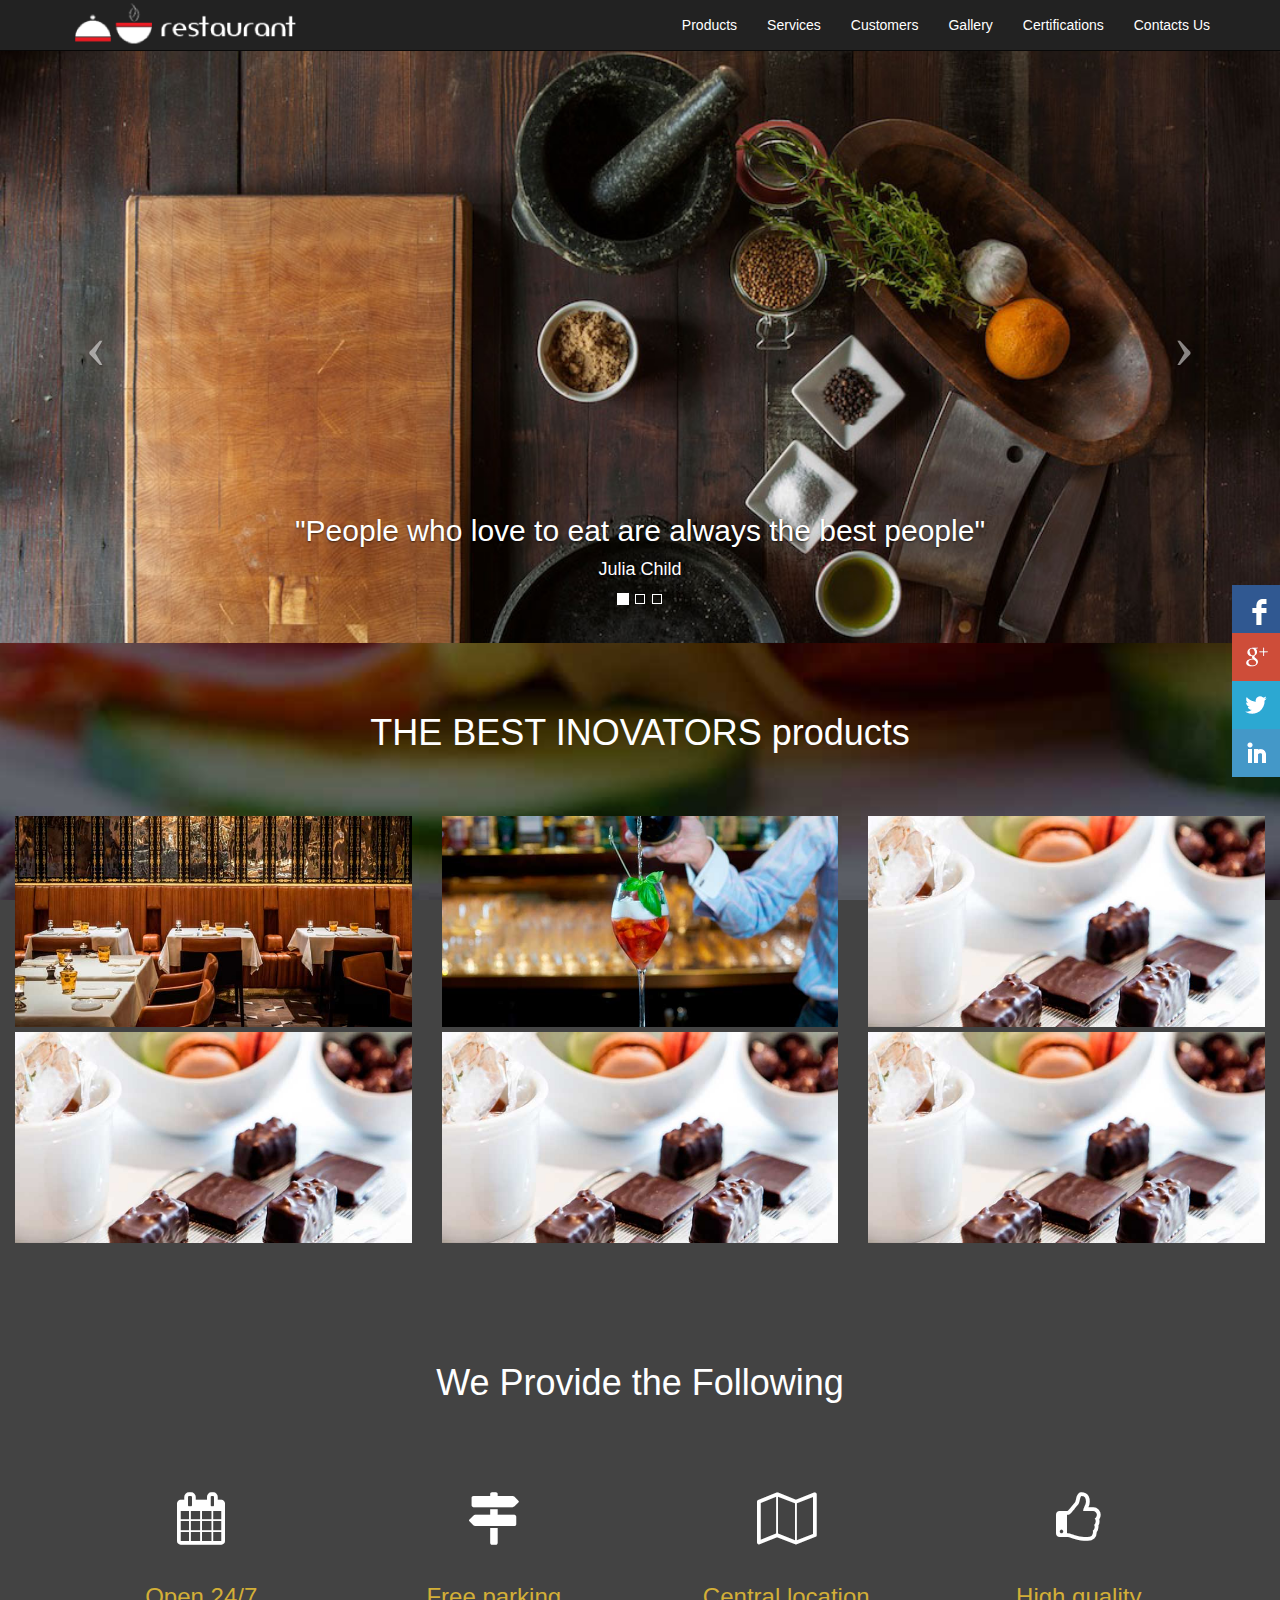
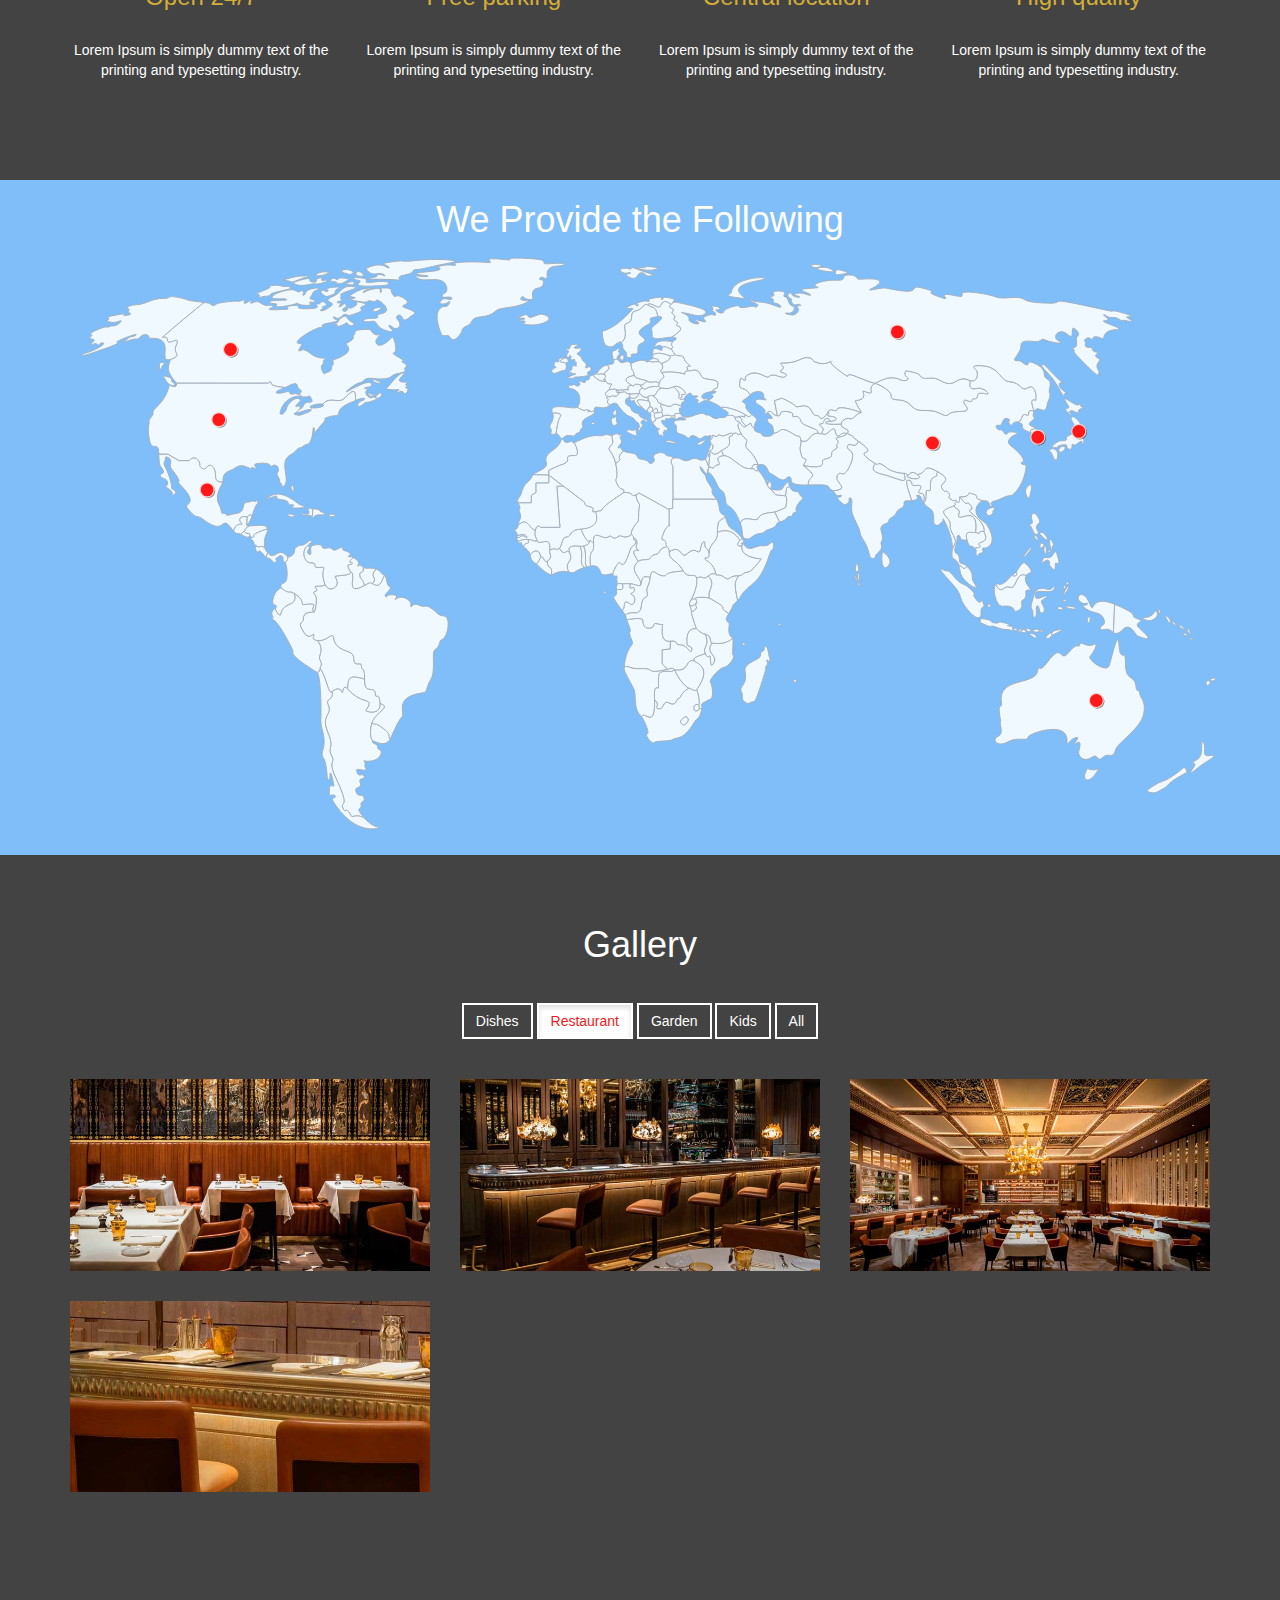
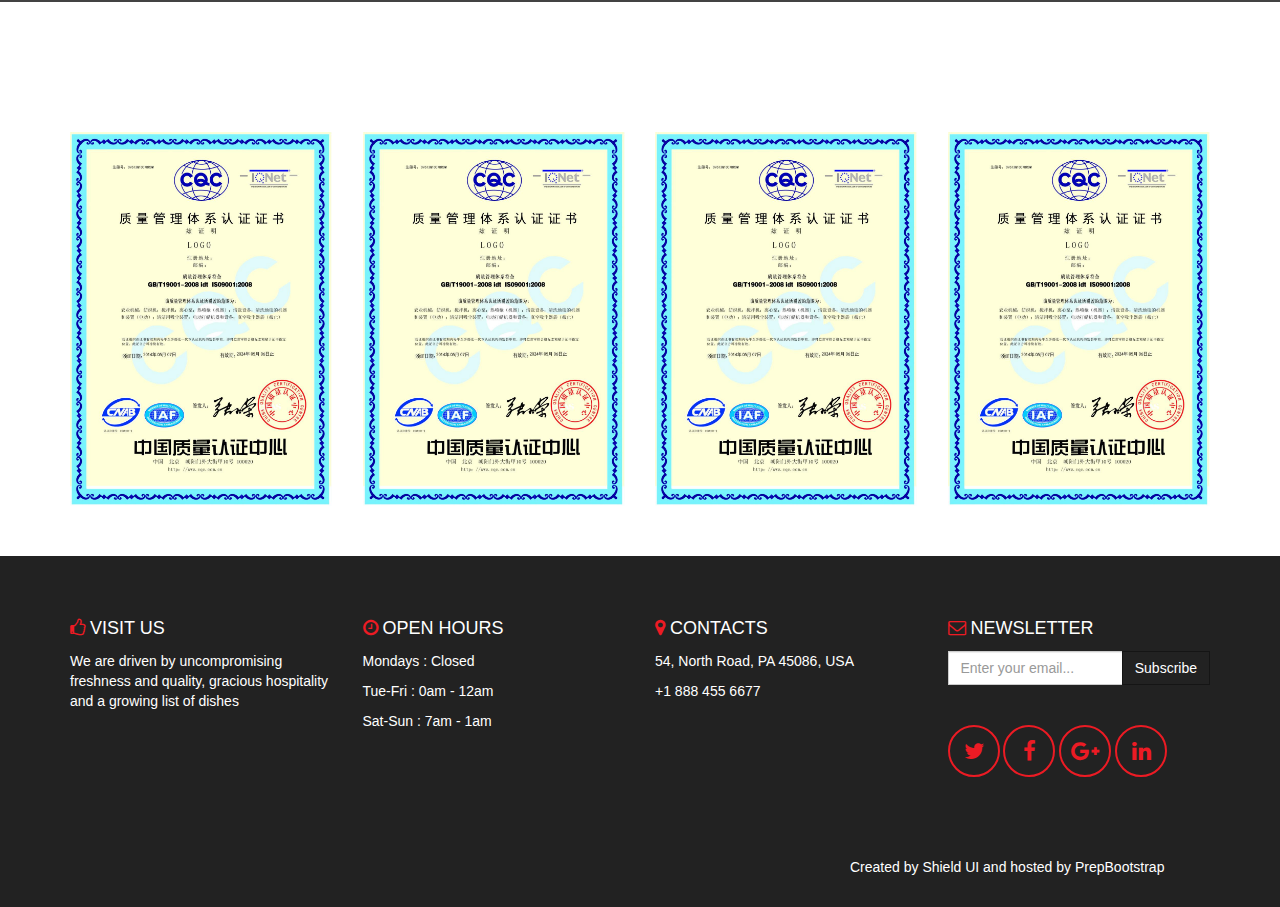
==== src/main/resources/static/index.html @ 64a54071 "add" ====
<!DOCTYPE html>
<html lang="en" xmlns:th="http://www.thymeleaf.org">

<head>
    <meta charset="utf-8">
    <meta http-equiv="X-UA-Compatible" content="IE=edge">
    <meta name="viewport" content="width=device-width, initial-scale=1">

    <title>My Restaurant - Bootstrap Theme</title>

    <!-- CSS includes -->
    <link href="third-lib/bootstrap/css/bootstrap.min.css" rel="stylesheet">
    <link href="third-lib/fonts/font-awesome/css/font-awesome.min.css" rel="stylesheet">
    <link href="css/theme.css" rel="stylesheet">

    <!-- HTML5 shim and Respond.js for IE8 support of HTML5 elements and media queries -->
    <!-- WARNING: Respond.js doesn't work if you view the page via file:// -->
    <!--[if lt IE 9]>
		<script src="https://oss.maxcdn.com/html5shiv/3.7.2/html5shiv.min.js"></script>
		<script src="https://oss.maxcdn.com/respond/1.4.2/respond.min.js"></script>
	<![endif]-->
</head>

<body>

    <!-- Navbar -->
    <nav class="navbar navbar-inverse navbar-fixed-top">
        <div class="container">
            <!-- Brand and toggle get grouped for better mobile display -->
            <div class="navbar-header">
                <button type="button" class="navbar-toggle collapsed" data-toggle="collapse" data-target="#bs-example-navbar-collapse-1" aria-expanded="false">
                    <span class="sr-only">Toggle navigation</span>
                    <span class="icon-bar"></span>
                    <span class="icon-bar"></span>
                    <span class="icon-bar"></span>
                </button>
                <a href="#" title="My Restaurant Bootstrap Theme">
                    <img class="img-responsive" src="images/logo.png" alt="My Restaurant Bootstrap Theme" />
                </a>
            </div>
            <!-- Collect the nav links, forms, and other content for toggling -->
            <div class="collapse navbar-collapse" id="bs-example-navbar-collapse-1">
                <ul class="nav navbar-nav navbar-right">
                    <li>
                        <a href="#products" class="smooth-scroll">Products</a>
                    </li>
                    <li>
                        <a href="#services" class="smooth-scroll">Services</a>
                    </li>
                    <li>
                        <a href="#customers" class="smooth-scroll">Customers</a>
                    </li>
                    <li>
                        <a href="#gallery" class="smooth-scroll">Gallery</a>
                    </li>
                    <li>
                        <a href="#certifications" class="smooth-scroll">Certifications</a>
                    </li>
                    <li>
                        <a href="#subfooter" class="smooth-scroll">Contacts Us</a>
                    </li>
                </ul>
            </div>
            <!-- /.navbar-collapse -->
        </div>
        <!-- /.container-fluid -->
    </nav>

    <!-- Carousel -->
    <div id="theme-carousel" class="carousel slide" data-ride="carousel">
        <!-- Indicators -->
        <ol class="carousel-indicators">
            <li data-target="#theme-carousel" data-slide-to="0" class="active"></li>
            <li data-target="#theme-carousel" data-slide-to="1"></li>
            <li data-target="#theme-carousel" data-slide-to="2"></li>
        </ol>
        <!-- Wrapper for slides -->
        <div class="carousel-inner" role="listbox">
            <div class="item active">
                <img src="images/carousel1.jpg" alt="carousel1" style="width:100%" />
                <div class="carousel-caption">
                    <h2>"People who love to eat are always the best people"</h2>
                    <p>Julia Child</p>
                </div>
            </div>
            <div class="item">
                <img src="images/carousel2.jpg" alt="carousel2" style="width:100%" />
                <div class="carousel-caption">
                    <h2>What does it come from?</h2>
                    <p>Contrary to popular belief, Lorem Ipsum is not simply random text.</p>
                </div>
            </div>
            <div class="item">
                <img src="images/carousel3.jpg" alt="carousel3" style="width:100%">
                <div class="carousel-caption">
                    <h2>Why do we use it?</h2>
                    <p>It is a long established fact that a reader will be distracted by the readable content of a page when looking at its layout.</p>
                </div>
            </div>
        </div>
        <!-- Controls -->
        <a class="left carousel-control" href="#theme-carousel" role="button" data-slide="prev">
            <div class="carousel-control-arrow">&#8249;</div>
        </a>
        <a class="right carousel-control" href="#theme-carousel" role="button" data-slide="next">
            <div class="carousel-control-arrow">&#8250;</div>
        </a>
    </div>

    <!-- products -->
    <div class="container-products">
        <div class="container-fluid">
            <div class="page-header" id="products">
                <h1 class="text-center">THE BEST INOVATORS products</h1>
                <br />
            </div>
            <div class="row">
                <div class="col-md-4 col-sm-6 col-xs-12">
                    <div class="hovereffect">
                        <img class="img-responsive" src="images/gallery/gallery1.jpg" />
                        <div class="overlay">
                            <h2>Mike Miller</h2>
                            <a class="info" href="#StrongCode">Strong Code</a>
                        </div>
                    </div>
                </div>
                <div class="col-md-4 col-sm-6 col-xs-12">
                    <div class="hovereffect">
                        <img class="img-responsive" src="images/gallery/gallery8.jpg" />
                        <div class="overlay">
                            <h2>Angelina Smithson</h2>
                            <a class="info" href="#ArtDirector">Art Director</a>
                        </div>
                    </div>
                </div>
                <div class="col-md-4 col-sm-6 col-xs-12">
                    <div class="hovereffect">
                        <img class="img-responsive" src="images/gallery/gallery12.jpg">
                        <div class="overlay">
                            <h2>Dave Johnson</h2>
                            <a class="info" href="#StartupCEO">Startup CEO</a>
                        </div>
                    </div>
                </div>
                <div class="col-md-4 col-sm-6 col-xs-12">
                    <div class="hovereffect">
                        <img class="img-responsive" src="images/gallery/gallery12.jpg">
                        <div class="overlay">
                            <h2>Dave Johnson</h2>
                            <a class="info" href="#StartupCEO">Startup CEO</a>
                        </div>
                    </div>
                </div>
                <div class="col-md-4 col-sm-6 col-xs-12">
                    <div class="hovereffect">
                        <img class="img-responsive" src="images/gallery/gallery12.jpg">
                        <div class="overlay">
                            <h2>Dave Johnson</h2>
                            <a class="info" href="#StartupCEO">Startup CEO</a>
                        </div>
                    </div>
                </div>
                <div class="col-md-4 col-sm-6 col-xs-12">
                    <div class="hovereffect">
                        <img class="img-responsive" src="images/gallery/gallery12.jpg">
                        <div class="overlay">
                            <h2>Dave Johnson</h2>
                            <a class="info" href="#StartupCEO">Startup CEO</a>
                        </div>
                    </div>
                </div>
            </div>
        </div>
    </div>
    <!-- products -->

    <!-- services  -->
    <div class="container-services">
        <div class="container">
            <div class="page-header" id="services">
                <h1 class="text-center text-default">We Provide the Following</h1>
            </div>
            <div class="clearfix hidden-xs" style="width:100%; height:50px;"></div>
            <div class="row">
                <div class="col-md-3 text-center">
                    <span class="fa fa-calendar svcicon"></span>
                    <br />
                    <br />
                    <h3 class="text-warning">Open 24/7</h3>
                    <br />
                    <p>Lorem Ipsum is simply dummy text of the printing and typesetting industry.
                    </p>
                </div>
                <div class="col-md-3 text-center">
                    <span class="fa fa-map-signs svcicon"></span>
                    <br />
                    <br />
                    <h3 class="text-warning">Free parking</h3>
                    <br />
                    <p>Lorem Ipsum is simply dummy text of the printing and typesetting industry.
                    </p>
                </div>
                <div class="col-md-3 text-center">
                    <span class="fa fa-map-o svcicon"></span>
                    <br />
                    <br />
                    <h3 class="text-warning">Central location</h3>
                    <br />
                    <p>Lorem Ipsum is simply dummy text of the printing and typesetting industry.
                    </p>
                </div>
                <div class="col-md-3 text-center">
                    <span class="fa fa-thumbs-o-up svcicon"></span>
                    <br />
                    <br />
                    <h3 class="text-warning">High quality</h3>
                    <br />
                    <p>Lorem Ipsum is simply dummy text of the printing and typesetting industry.
                    </p>
                </div>
            </div>
        </div>
    </div>
    <!-- services -->
    <!-- customers -->
    <div class="container-customers">
        <div class="container">
            <div class="" id="customers">
                <h1 class="text-center">We Provide the Following</h1>
            </div>
            <div class="row">
                <svg version="1.1" viewBox="0 0 1000 500" xml:space="preserve">
                    <g id="countries">
                        <path id="map_1" vector-effect="non-scaling-stroke" fill="#EBECED" d="M666.931,154.749c-1.485-6.81-7.11,5.604-11.036,2.338c-0.738-0.615-3.502,0.704-3.502-0.765c-9.55,0.765-6.366,9.55-14.962,6.578c0.637,7.11-2.53,3.268,0.85,13.689c1.272,3.926,6.261-1.274,1.272,7.641c4.67,1.061,17.87,2.784,16.447-2.547c-1.272-4.775,8.384-1.91,7.853-7.004c-0.53-5.094,6.686-3.608,4.352-7.429c-0.901-1.474,3.582-2.334-0.425-5.837c-1.439-1.258,7.209-1.551,9.339-4.455C670.664,154.044,669.044,164.439,666.931,154.749z"
                        />
                        <path id="map_2" vector-effect="non-scaling-stroke" fill="#EBECED" d="M513.914,143.8c-1.804,0.425-1.804-3.714-1.38-4.244c-0.425-0.694-1.839-1.495-1.839-1.83c-1.264-0.024-1.778,0.857-1.875,2.253c1.805,2.548-1.556,2.653,2.122,8.065C512.534,143.481,512.534,148.895,513.914,143.8z"
                        />
                        <path id="map_3" vector-effect="non-scaling-stroke" fill="#EBECED" d="M443.985,175.67c-12.31-0.282,0.414,4.386-11.532,7.924c-2.667,0.79-10.453,4.669-10.453,4.669v4.103l12.282,9.335l18.47,14.045c0,0-0.903,2.785,3.964,3.645c7.216,1.273-0.958,5.673,5.661,4.244c12.45-2.688-6.306,2.971,24.083-16.412c-0.96-6.226-2.011,0.778-5.972-7.217c-3.071-6.196,2.119-1.882-1.274-17.686c-2.46-11.46-8.771-10.753-3.752-15.563c3.308-3.172-0.634-5.801,1.206-8.7c-3.537,1.556-2.617-1.698-8.913,0.565c-2.715,0.976-6.085-3.113-24.054,6.154C445.4,167.464,448.953,175.784,443.985,175.67z"
                        />
                        <path id="map_4" vector-effect="non-scaling-stroke" fill="#EBECED" d="M457,137.859c0.547-0.719-0.663-1.803-1.391-0.719C454.813,138.328,456.453,138.578,457,137.859z"
                        />
                        <path id="map_5" vector-effect="non-scaling-stroke" fill="#EBECED" d="M499.907,357.833c14.644-0.849,2.754,5.41,23.765,0.53L519,353.8v-12.097l6.9-0.637c-0.306-2.232,0.134-4.637,0.161-6.685c-9.231,0.954-6.815-10.294-6.923-12.733c-0.105-2.441,2.481-0.638-3.885-2.124c-6.367-1.485-0.829,3.078-6.984,3.609c-6.155,0.53-5.508-4.883-5.826-6.969c-0.318-2.087-10.5-1.097-13.825,0c7.463,17.421-1.341,3.679,4.884,18.747c1.291,3.126-5.659,4.386-7.044,22.214C489.825,353.8,489.943,358.41,499.907,357.833z"
                        />
                        <path id="map_6" vector-effect="non-scaling-stroke" fill="#EBECED" d="M270.808,404.454c3.221-9.997,17.544-13.299,6.932-16.979c0.708,11.035-12.476,6.737-12.025,6.084c8.481-12.321-2.971-3.679-15.563-18.535c-3.85-4.541-4.104,3.254-4.669,3.112c-0.567-0.142-1.751-6.619-8.772-0.564c1.839,7.64-6.01,5.34-3.254,11.035c4.244,8.772-6.65,8.488-0.605,22.778c6.667,15.761-0.526,13.3,3.435,20.657c3.962,7.358-3.828,3.183,3.82,19.384c13.159,27.872,3.113,18.817,5.943,25.608c2.215,5.318,2.971-1.414,5.8,4.528c2.83,5.942,2.828-0.568,12.168,3.536c-8.773-10.612-1.345-5.519-2.406-10.471c-0.845-3.941,3.537-2.617,2.547-6.508s-5.659,0.211-7.004-5.519c-1.182-5.038,5.942-1.345,3.607-7.64c-1.671-4.511,4.599-1.769,3.396-5.234c-1.203-3.467-5.306,2.546-6.366-5.094c-0.361-2.592,11.036,3.041,7.356-2.688c-1.326-2.065,1.557-1.91-1.273-5.376c3.036,0.809,11.793,0.807,14.433-4.952c2.334-5.094-2.972-3.963-2.405-6.508c0.688-3.104-6.438-3.468-4.245-5.377C268.823,416.79,269.617,408.146,270.808,404.454z"
                        />
                        <path id="map_7" vector-effect="non-scaling-stroke" fill="#EBECED" d="M584.586,142.393c-1.45,0.688-2.229,0.135-3.82,0.559c2.227,5.896,4.454,2.972,4.349,4.563c2.442,2.123,2.931,5.205,5.839,2.984C582.322,142.951,590.953,146.983,584.586,142.393z"
                        />
                        <path id="map_8" vector-effect="non-scaling-stroke" fill="#EBECED" d="M923.904,372.9c-0.708-9.762-9.056-3.961-8.915-19.101c0.143-15.139-4.668,0.708-5.659-16.979c-0.787-14.07-7.032,15.351-8.347,18.535c-2.689,6.509-19.243-5.659-16.187-8.206c1.356-1.132,8.688-12.45,2.604-9.763c-6.084,2.688-10.753-3.962-11.602,0c-0.85,3.961-0.989-3.679-9.238,6.508c-8.247,10.188-5.099-9.903-18.211,8.207c-9.183,12.684-6.614-1.239-8.488,7.923c-2.547,12.45-35.148,4.692-30.844,27.448c0.99,5.235-4.245-3.112-0.707,15.139c-1.84,2.265,3.536,10.471-2.405,13.158c-5.943,2.688-0.426,9.621,8.348,4.67c8.771-4.953,16.837,0.282,17.543-4.244c0.481-3.08,35.23-14.998,33.108,4.385c-0.438,3.999,2.842-1.613,5.235-2.829c8.63-4.387,0.424,4.244,0.565,5.093c0.143,0.85,8.206-8.063,4.386,5.235c-1.416,4.93,4.669,10.045,10.754,5.66c6.083-4.388,4.385,4.952,9.621,0c5.233-4.953,8.347,2.688,11.318-7.216c1.569-5.231,21.081-17.545,23.628-29.571c2.547-12.025-3.112-13.864-3.254-17.968C927.017,374.881,924.346,379.01,923.904,372.9z M882.447,443.078c-6.79,10.753,1.699,15.422,9.764,0C887.824,445.059,884.712,444.351,882.447,443.078z"
                        />
                        <path id="map_9" vector-effect="non-scaling-stroke" fill="#EBECED" d="M501.781,117.731c-0.622-0.499-1.7-2.142-0.919-2.264c-8.702-2.688-3.467,2.264-8.277,0.07c-6.366,1.557-0.495,4.528-2.972,3.834c-1.614-0.454-8.064,0.977-9.794-0.014c1.556,1.142,2.497,2.015,2.933,2.547c7.993-1.769,2.759,1.203,8.772,1.132c2.406-0.028,7.216,0.111,7.923-0.793C500.154,121.339,498.739,119.782,501.781,117.731z"
                        />
                        <path id="map_10" vector-effect="non-scaling-stroke" fill="#EBECED" d="M595.516,140.492c-2.441,2.954-2.326,2.173-6.473-0.35c2.334,4.937-1.168,0.686-4.457,2.25c6.367,4.591-2.264,0.559,6.367,8.105c6.685-5.105,1.804-0.579,6.685,1.826C598.136,143.311,603.475,147.09,595.516,140.492z"
                        />
                        <path id="map_11" vector-effect="non-scaling-stroke" fill="#EBECED" d="M203.625,201.875c-0.625-1.938-1.438,0.125-2.063,1.375C205.063,210.625,204.25,203.813,203.625,201.875z"
                        />
                        <path id="map_12" vector-effect="non-scaling-stroke" fill="#EBECED" d="M608.708,198c0.75-0.042,1.083-1.625,0-1.917S607.871,198.047,608.708,198z"
                        />
                        <path id="map_13" vector-effect="non-scaling-stroke" fill="#EBECED" d="M739.938,207.894c-5.943,0.425,6.154-7.853-3.715-6.579c-6.869,0.886-0.787-4.55-7.64-4.55c-2.66,0,1.909,11.872,3.68,17.531c9.408-1.556,2.263-4.71,4.739-4.669c4.173,0.07,2.688,2.476,5.518,6.65C743.194,212.39,743.561,207.634,739.938,207.894z"
                        />
                        <path id="map_14" vector-effect="non-scaling-stroke" fill="#EBECED" d="M538.214,106.235c0.742,0.743-1.592-3.024,3.243-3.024c-0.911-0.706-1.87-3.578-0.59-3.66c5.827-0.372-1.646-1.062-3.078-6.632c-1.152-4.485-5.253-1.221-7.868-3.768c-2.035,2.335-2.318-0.283-4.087,1.557c-1.079,1.123,2.405,2.688-7.569,6.297c3.819,7.286-3.184,3.89,0.31,7.852C525.834,103.211,537.471,105.492,538.214,106.235z"
                        />
                        <path id="map_15" vector-effect="non-scaling-stroke" fill="#EBECED" d="M470.513,112.072c-1.28-0.581-1.526-1.001-1.364-1.423c0.332-0.859,2.364-1.723,0.798-3.953c-4.262-2.317-4.209,0.547-7.145-1.133c-0.67,0.887-2.28,1.116-3.112,1.273C461.506,109.736,467.4,113.416,470.513,112.072z"
                        />
                        <path id="map_16" vector-effect="non-scaling-stroke" fill="#EBECED" d="M164.055,227.954l-0.212,7.104c0-0.742,2.335-0.742,4.563-7.746C165.541,224.129,165.913,228.235,164.055,227.954z"
                        />
                        <path id="map_17" vector-effect="non-scaling-stroke" fill="#EBECED" d="M460.255,250.374c-2.971-0.849-1.698-3.254-3.679-1.697c0.858,2.288-2.269,3.678-4.832,4.296c3.488,8.509,0.075,14.929,2.71,17.634c0.425-0.141,2.485-0.171,3.255-0.354C456.293,251.931,461.182,262.554,460.255,250.374z"
                        />
                        <path id="map_18" vector-effect="non-scaling-stroke" fill="#EBECED" d="M728.371,193.355c0,2.334,15.317,4.189,8.913-1.379C732.403,187.731,729.22,192.083,728.371,193.355z"
                        />
                        <path id="map_19" vector-effect="non-scaling-stroke" fill="#EBECED" d="M226.663,350.972c2.689,4.528-1.218,5.085,0.142,7.075c5.802,8.489,6.723,22.269,9.904,19.525c7.021-6.055,8.205,0.423,8.772,0.564c0.565,0.142,0.819-7.653,4.669-3.112c0.707-9.196,0.282-12.31,14.432-8.206c0.443-11.213-2.83-7.074-2.688-11.461c0.142-4.386-6.508,2.264-6.508-6.365c0-8.632-15.14-3.821-17.403-17.97c-0.806-5.032-5.518,3.679-13.583,2.829C231.05,342.907,223.976,346.444,226.663,350.972z"
                        />
                        <path id="map_20" vector-effect="non-scaling-stroke" fill="#EBECED" d="M507.441,129.086c-17.297-4.104-6.792,3.784-4.458,6.756c0.625,0.642,1.911,1.38,3.078,2.016c0.292-1.731,0.946-2.319,1.928-3.739C508.832,132.898,509.238,131.374,507.441,129.086z"
                        />
                        <path id="map_21" vector-effect="non-scaling-stroke" fill="#EBECED" d="M529.725,358.894c-4.563,2.76-6.048,0.153-10.08,1.35c-4.033,1.197-3.927,0.772-3.82,14.037c-3.396-0.638-3.707,0.429-3.396,10.294c5.199,3.925,0,6.366,2.334,7.321c6.293,2.574,4.279-7.832,9.869-4.775c6.79,3.714,6.048-3.502,8.17-3.502c2.123,0,1.91-5.624,9.232-9.02C539.796,374.046,532.802,367.171,529.725,358.894z"
                        />
                        <path id="map_22" vector-effect="non-scaling-stroke" fill="#EBECED" d="M330.938,312.628c-3.643,0.426-9.621-9.496-14.927-8.164c-3.514,0.883-7.322-3.402-10.116-0.892c-0.952,0.856-2.299,3.008-1.697-0.989c0.408-2.719-7.181-8.366-12.451-4.528c-3.993,2.908,4.58-3.413-3.679-3.395c-6.898,0.015-3.572,3.907-5.8,0.989c-1.308-1.711,7.709-6.721,3.111-8.347c-2.069-0.733-1.751-8.568-3.819-9.479c-3.82,9.337-4.81,10.046-10.187,7.357c-2.061-1.029-1.456-1.604-6.791,1.416c-18.252,10.328-5.519-10.47-12.168-11.744c2.332,3.781-14.078,3.099-13.158,4.387c6.366,8.913-5.276,14.488-8.348,6.649c-3.396,3.112-11.319-0.708-7.641,3.74c2.654,3.21-5.235,0.646-0.824,5.598c2.049,2.299-0.029,13.158-0.734,14.007s-10.185-1.273-9.478,6.792c0.282,3.22-6.226,0.707,0.569,11.035c4.638,7.055,8.356,0,8.421,1.698c0.065,1.698-2.458,4.5,3.178,5.093c8.065,0.85,12.777-7.861,13.583-2.829c2.264,14.148,17.403,9.338,17.403,17.97c0,8.629,6.649,1.979,6.508,6.365c-0.142,4.387,3.132,0.248,2.688,11.461c-0.566,14.29,8.78,4.705,9.196,12.593c0.283,5.376,3.273-2.667,3.961,8.064c10.612,3.68-3.711,6.981-6.932,16.979c4.103,2.405,1.862-1.171,8.348,3.536c10.328,7.499,4.242,8.063,7.355,10.045c1.017-1.881,7.027-16.228,9.479-18.252c4.457-3.679-7.711-17.969,18.818-21.364c3.461-0.443,3.183-6.649,6.225-11.036c4.823-6.955,0.283-23.84,3.962-26.033c4.526-2.698,3.093-7.62,5.094-8.064C335.907,331.993,339.568,311.619,330.938,312.628z"
                        />
                        <path id="map_23" vector-effect="non-scaling-stroke" fill="#EBECED" d="M821.523,275.142c-1.238,1.71-3.246,2.229-3.757,2.84C819.688,279.5,823.359,279.033,821.523,275.142z"
                        />
                        <path id="map_24" vector-effect="non-scaling-stroke" fill="#EBECED" d="M535.35,133.189c-12.311-4.457-3.078,3.82-17.191-1.567c-2.228,3.158,2.829,4.22,0,6.872c1.062,0.637,1.415,2.111,0.866,3.921c6.35-3.443,7.941,2.128,10.647-2.011c0.105-1.379,3.13-0.053,4.563-0.955C532.166,131.491,535.88,137.645,535.35,133.189z"
                        />
                        <path id="map_25" vector-effect="non-scaling-stroke" fill="#EBECED" d="M449.503,238.631c-9.253,0-9.329,6.801-11.512,6.523c-5.116-0.651-4.364,8.056-7.023,9.749c5.518,8.913,6.084-1.557,9.196,4.669c-0.566-4.104-3.395-7.429,8.771-6.226c1.74,0.172,1.569-0.073,2.809-0.373c2.563-0.618,5.69-2.008,4.832-4.296C454.596,250.232,450.775,241.319,449.503,238.631z"
                        />
                        <path id="map_26" vector-effect="non-scaling-stroke" fill="#EBECED" d="M542.317,303.148c0.565,1.98,1.697,4.812,1.697,6.509c7.924-4.775,2.278-4.775,3.855-7.428C546.066,301.593,546.314,306.085,542.317,303.148z"
                        />
                        <path id="map_27" vector-effect="non-scaling-stroke" fill="#EBECED" d="M791.934,249.809c6.791-2.017,2.041-7.747,2.229-9.338c-8.648-0.371-0.796,4.138-7.357,0.564c-0.253,2.184-11.036-4.385-7.073,7.924c3.323,7.853,1.909,1.415,6.083,5.943C797.569,253.755,784.756,251.938,791.934,249.809z"
                        />
                        <path id="map_28" vector-effect="non-scaling-stroke" fill="#EBECED" d="M491.807,285.321c3.396,0.142,8.851,2.967,9.056,0.707c0.565-6.226-11.461-12.167-2.123-19.949c-10.648-14.043,3.82-7.356-0.53-9.903s3.184-6.943-3.855-10.471c0.707,5.094,2.688,0.991,1.741,4.953c-0.434,1.816-3.305,1.813-4.713,6.083c-8.914,27.023-5.659-3.254-14.855,20.091c2.423,3.749,3.184,0.991,3.75,1.981c0.565,0.99-0.532,0.441,0.212,6.225c1.839,0.001,2.688,0.283,4.669,0.283C487.138,285.321,488.411,285.18,491.807,285.321z"
                        />
                        <path id="map_29" vector-effect="non-scaling-stroke" fill="#EBECED" d="M184.641,113.841c0.047,0.784,1.297,2.847,12.109,3.659c2.15-0.796,10-6.083,10.417-1.333c0.292,3.325,5.969,3.071,1.75,6.917c0.417,0.333,1.166,1.356,1.104,1.866c7.268,2.341,6.901-1.756,8.313,0.718c4.542,7.958-3.271,1.521-5.667,6.667c-1.337,2.872-3.386,4.54-3.25,3.333c-0.625,0.5-2.969,2.803-3.833,3.75c5.092-0.584,10.099-3.732,12.955-2.945c0.085-0.222,1.18-1.167,1.045-1.638c-6.206-0.787,6-4.167,9.167-3c6.375-7.575,13.813,0.495,19.188-5.521c11.139-12.466,8.318,0.609,9.003,2.242c1.557-0.989,7.781-2.405,7.781-1.414c0,0.99-1.919,1.455-2.97,1.98c-5.802,2.9-2.633,7.398,2.236,1.981c1.336-1.486,1.901,0,7.808-2.264c5.907-2.265,1.168-0.743,3.255-2.222c0.955-0.678,0.495,1.019,2.83-0.892c2.334-1.911,1.492-5.022-1.274-2.83c-3.198,2.537-1.414,2.688-2.688,3.417c-1.055,0.604,0.354-1.754-3.304-0.021c-1.924,0.911-7.449-3.962-3.63-6.934c1.611-1.253-0.494-0.141-2.264-1.132c-1.855-1.04,7.068-0.195,5.802-3.678c-1.981-5.447-21.506,7.356-21.789,6.79c-0.283-0.564,8.824-7.528,11.319-7.781c4.881-0.495,2.621-4.716,11.318-3.819c18.534,1.909,13.937-2.706,20.799-3.961c11.602-2.124,5.081-3.661,6.933-5.095c4.386-3.396-4.551-5.067-2.405-5.234c5.446-0.425-10.894-6.933-7.074-7.641c3.82-0.708,0.037-14.828-1.697-13.017c-11.178,11.672-14.716,4.952-13.441,2.122c1.272-2.829,4.894-4.705,1.697-4.386c-4.952,0.494-6.155-4.569-6.933-4.598c-17.191-0.638-11.465,3.409-13.441,4.456c-3.467,1.839,3.679,2.405-7.074,7.499c-1.259,0.597,10.824,6.861-10.753,14.007c-1.255,0.416,1.202,3.536-1.273,5.094c-0.813,0.512,1.345,4.386-3.82,5.518c-3.115,0.684-1.839,2.688-3.536,0.425c-1.698-2.264-2.547-5.376-0.566-7.217c1.981-1.839-1.486-1.698,2.547-5.093c0.612-0.516-6.226,0.637-11.036-2.83c-1.171-0.843-6.933-5.376-8.631-4.526c-1.698,0.849-4.364,1.752-2.971-0.425s2.983-4.896,1.414-4.812c-11.53,0.637,12.133-13.846,16.554-13.724c5.094,0.142-3.01-2.047,6.367-3.679c16.271-2.83,3.75-2.688,4.952-5.234c0.632-1.337,2.734,3.423,6.933-0.566c4.245-4.032,4.246-0.068,7.358-0.989c15.775-4.671,7.216-5.095,9.195-6.792c1.981-1.697,7.782-2.405,0.566-4.104s-3.154,1.005-4.244,1.839c-7.57,5.801-6.084,1.133-7.216,2.405c-1.132,1.274,0.85,1.062-1.84,2.831c-2.688,1.768-4.173-1.77-1.132-2.689c3.042-0.92,0.277-4.43-0.849-3.254c-3.184,3.324-4.572,2.693-3.537,1.274c3.041-4.175-1.839-1.027-1.98-2.565s5.941-0.761,3.112-3.095c-1.319-1.088,1.132-2.122,0.142-2.83c-0.99-0.707,0-1.273,1.98-2.264c1.981-0.99,12.633-4.251,11.178-4.669c-12.593-3.608-12.054,4.223-19.242,7.358c-13.301,5.799,3.768,4.656-2.688,8.771c-1.359,0.867-6.154,4.599-8.348,3.82c-2.193-0.779,3.608-1.91,1.415-2.972c-2.194-1.062,6.014-0.424,2.264-3.679s-3.105,0.785-5.801,0.849c-5.943,0.141,4.806,3.277-6.1,3.962c-19.155,1.202-5.502-3.184-15.123-2.547c-9.621,0.636-3.483,3.021-5.094,3.113c-26.176,1.484-11.885-0.707-12.593-2.688c-0.707-1.982-5.659,1.343-10.752-2.688c-3.586-2.839-6.862,0.778-8.349,0.141c-1.485-0.636,2.124-1.696,0.566-2.263c-1.557-0.566-6.594,5.228-6.084,0.849c0.156-1.345,0.708-1.839-2.829-0.565c-3.538,1.272,0.608-0.355-9.621,0.707c-18.575,1.927-9.339,4.244-14.715,3.113c-2.72-0.572,0.409-1.561-7.074-2.405c-3.436,2.547-31.398,25.703-35.91,29.994c0,0,4.312-1.136,4.358,1.415c0.142,7.64,11.972-5.088,7.641,5.234c-3.487,8.31,6.346,7.643-4.951,12.168c-0.676,4.501-5.66,8.63,5.375,20.232l78.525,0.009C182.52,113.85,184.48,111.157,184.641,113.841z M218.81,39.702c1.329-1.025,0.85-4.032,3.927-4.988c3.077-0.954,4.741-3.253-3.714-1.484c-5.837,1.22-4.669,5.518-6.686,5.411c-2.016-0.106,1.587-1.594-0.53-3.395s-1.592,2.334-5.942-0.426c-4.351-2.758-18.836,2.123-20.162,4.988c-1.565,3.382,9.728,1.021,12.31,2.44c2.122,1.167-14.699,0.112-14.432,2.122c0.384,2.88,7.641-0.054,5.625,2.999c-2.098,3.173,15.635-0.846,16.766-1.514c2.334-1.379,0.523,1.591,9.655,1.486c4.991-0.058,1.699-1.805,2.017-2.653c0.318-0.849,3.396,1.009,4.775-0.637C223.798,42.408,215.096,42.567,218.81,39.702z M172.544,37.686c4.298,0,0.445,3.735,3.077,2.76c4.723-1.751,6.678-0.157,7.956-2.017c1.86-2.706,18.459-4.608,17.724-5.849c-1.91-3.224-5.783-0.306-7.905-1.845c-1.248-0.904-11.035-1.061-9.818,1.114C184.277,33.101,169.239,37.686,172.544,37.686z M203.265,28.189c4.51,2.589,8.387,2.595,15.015,1.113c4.51-1.007,6.049,0.806,12.999-2.122c2.34-0.985,0.106-1.751-0.796-1.38c-0.902,0.372-4.244,0.955-1.963-1.751c0.679-0.805-6.738,0.16-5.04,2.424c0.807,1.075-6.367,2.034-5.784-1.469C218.082,22.693,202.605,27.811,203.265,28.189z M202.114,27.394c0.772,0.446,10.382-3.82,12.239-4.104c1.856-0.283,2.759-1.945-0.849-1.132c-2.528,0.569-2.494-1.186-16.837,2.971C192.117,26.448,198.542,25.324,202.114,27.394z M234.25,19.381c0.786-0.491-7.958-2.175-11.832,2.335C222.063,22.13,228.731,22.83,234.25,19.381z M236.319,32.063c-8.324,1.159-0.879,2.438-3.184,3.131c-3.184,0.954-2.669-1.505-4.784-0.638c-3.493,1.433,3.101,5.391,3.961,5.199c2.149-0.477,8.039-1.963,7.189-4.562C238.955,33.516,248.947,30.303,236.319,32.063z M240.829,27.977c-0.318,1.486,5.094,1.486,9.709-2.547c1.136-0.992-0.759-1.1-3.342-1.434c-2.584-0.331-4.797-0.297-5.306,0.956c-0.69,1.697-3.344-2.883-6.103,0.372C233.87,27.587,241.146,26.491,240.829,27.977z M248.629,28.887c7.851,2.723,8.206-1.353,5.729-1.851C253.616,26.886,247.727,28.573,248.629,28.887z M248.535,19.965c2.004-0.142,1.792,1.911,5.293,0.318c3.502-1.591-2.887-4.227-6.933-3.431C242.579,17.701,247.429,20.044,248.535,19.965z M259.028,22.158c8.063,1.66,3.819-3.359,0.565-3.679C256.319,18.158,256.663,21.672,259.028,22.158z M299.315,49.394c-7.895-2.827,9.479-2.051-2.477-8.913c-7.375-4.233-4.88,3.112-8.842-3.607c-1.547-2.624,1.768-4.811-8.49-4.387c-1.816,0.075,0.85,3.82-1.414,3.749c-1.204-0.037,2.334-3.786-3.113-3.324c-9.185,0.778-10.752,4.103-11.46,3.324c-0.707-0.778,2.476-2.193,5.235-2.83c3.531-0.814-5.589-2.415-15.988,5.023c-2.489,1.781,3.749,1.698,3.82,2.547c0.07,0.849-10.824-0.283-1.769,1.98c2.338,0.585,11.368,2.518,12.097,1.062c0.92-1.84,6.722,1.557,7.569-0.919c0.853-2.484,16.578,9.188,4.117,11.389c-8.008,1.415,4.23,3.891-9.705,4.032c-6.65,0.067-7.853,4.244,2.404,2.405c4.594-0.823,2.052,5.235,12.664,8.277c4.495,1.289,5.729,0.425,3.112-2.052c-2.618-2.476-2.052-4.315,1.414-1.132c3.467,3.184,9.551-1.062,4.175-6.649c-2.567-2.669,2.192-6.085,4.032-1.769c1.479,3.469,3.536,2.264,6.649-0.354C306.46,54.629,312.545,54.134,299.315,49.394z M257.966,25.695c11.18,0.657-16.184,7.164,23.452,4.607c4.895-0.317,8.913-5.032-10.294-2.804c-11.178,1.297,0.638-2.44-9.443-3.681C251.599,22.578,256.378,25.602,257.966,25.695z M274.733,20.362c5.198-1.087,7.585,1.17,7.108,1.707c-0.476,0.535-2.617-1.748-4.881-1.178c-4.669,1.178,2.39,1.381-7.216,3.054c-9.825,1.71,8.702,0.688,19.207,1.432c13.124,0.928-2.229-1.856,10.823-4.245c9.568-1.751,3.607-4.396,9.55-4.456c4.818-0.05,6.049-1.486,30.137-5.943c8.923-1.65-8.171-4.351-37.141-1.167c-5.809,0.639-3.607-1.479-20.691,1.592c-2.645,0.475,5.306,3.184,3.839,4.138c-1.466,0.956-5.112-6.153-18.483-0.105C264.509,16.31,269.533,21.45,274.733,20.362z M278.552,49.252c0-0.636-6.79-0.136-6.79,2.865C271.762,53.921,278.552,51.905,278.552,49.252z M242.739,65.24c5.783-1.556,6.245-4.074,7.198-2.617c2.546,3.891,7.245,1.289,5.021-0.142c-7.145-4.599-4.88-5.589-6.508-5.942c-1.627-0.354-5.942,2.836-6.155,4.425c-0.211,1.588-7.711,3.427-2.192,2.721C243.994,63.186,237.668,66.604,242.739,65.24z M292.108,121.623c0.293,1.379,4.695-2.865,5.863,0.53c0.973,2.832,5.942-3.608,2.36-4.245c-2.662-0.473,2.627-1.592,0-2.229c-2.628-0.637,3.58-2.645-2.147-2.759c-10.023-0.198,2.918-7.854,0-7.853c-5.602,0.003-12.204,11.461-15.069,13.158c-1.617,0.959,6.39,1.521,8.993,1.167C296.804,118.758,291.816,120.242,292.108,121.623z M278.234,113.969c0.743-1.074-5.921-4.138-6.791-2.64S277.876,114.487,278.234,113.969z M268.365,121.835c-2.813,1.325,2.335,5.173,5.094,1.697C272.262,123.293,268.152,123.639,268.365,121.835z M89.563,102.946c0.173,1.188,1.804-4.386,4.387-6.65C88.813,95.023,88.783,97.569,89.563,102.946z M96.248,108.357c-4.608-1.229-4.053-1.218-1.485,3.184c3.714,6.367,10.293,4.669,6.366,1.91C97.203,110.692,102.615,110.057,96.248,108.357z M218.667,136.5c-0.041-0.013-0.087-0.017-0.128-0.029C218.518,136.524,218.538,136.548,218.667,136.5z"
                        />
                        <path id="map_30" vector-effect="non-scaling-stroke" fill="#EBECED" d="M516.001,258.581c-1.252,2.32-5.235,0.849-6.934,4.244c-1.697,3.396-6.851,0.355-10.328,3.254c-9.338,7.782,2.688,13.724,2.123,19.949c1.272-3.961-0.106-8.524,7.958-6.083c1.061-9.692,4.351-2.229,10.399-1.429c6.048,0.802-2.335-2.922,17.862-4.089c-5.96-10.816-12.593-8.773-12.026-16.555c0.217-2.977-0.849-3.254-2.405-4.669C522.723,254.976,519.508,252.08,516.001,258.581z"
                        />
                        <path id="map_31" vector-effect="non-scaling-stroke" fill="#EBECED" d="M496.617,209.201c0.141,6.509,3.962,7.642,2.83,10.329c-1.133,2.688-0.215,11.784-1.31,12.684c-1.097,0.898-6.897,8.115-5.341,10.803c1.557,2.688,1.28,0.707,1.557,2.688c7.039,3.527-0.495,7.924,3.855,10.471s-10.118-4.14,0.53,9.903c3.478-2.898,8.631,0.142,10.328-3.254c1.698-3.396,5.682-1.924,6.934-4.244c3.507-6.501,6.722-3.605,6.649-5.377c-0.424-10.328-5.952-1.132-2.98-9.763c2.97-8.63,5.33-7.429,5.33-7.429v-14.077c0,0-23.997-13.336-25.139-13.963S498.917,208,496.617,209.201z"
                        />
                        <path id="map_32" vector-effect="non-scaling-stroke" fill="#EBECED" d="M251.848,481.563c-2.829-5.942-3.585,0.79-5.8-4.528c-2.83-6.791,7.216,2.264-5.943-25.608c-7.648-16.201,0.142-12.025-3.82-19.384c-3.961-7.357,3.232-4.896-3.435-20.657c-6.045-14.29,4.85-14.006,0.605-22.778c-2.756-5.695,5.093-3.396,3.254-11.035c-3.182,2.743-4.103-11.036-9.904-19.525c-2.831,1.484,1.412,1.693-2.831,2.969c3.379,2.109,3.623,34.108,3.255,40.041c-0.566,9.126,5.022,14.007,1.839,25.892c-2.668,9.962,2.405,1.556,3.538,22.921c0.157,2.968,2.404,5.306,2.404,0.142c0.001-8.367,2.437,2.586,3.113,6.226c1.132,6.083-4.387-4.952-3.679,9.197c0.095,1.885,4.457-0.992,5.094,1.272c0.636,2.265-3.679,0.991-2.122,3.82c1.557,2.83,15.209,26.032,35.795,24.194c2.737-0.244,2.159-0.531,3.254-0.849c2.194-0.638-5.069,0.155-12.449-8.772C254.676,480.995,254.678,487.506,251.848,481.563z"
                        />
                        <path id="map_33" vector-effect="non-scaling-stroke" fill="#EBECED" d="M837.986,128.626c1.252,0.588,1.061-15.6-6.685-10.823c-5.736,3.535-5.306-4.458-15.068-5.2c-9.763-0.743-7.747-14.537-28.085-13.795c-4.358,0.159-3.033,2.467-1.202,3.396c1.83,0.928,2.971,11.885-5.306,9.231c1.637,0.764-3.147,9.294,6.791,6.897c3.962-0.956,9.55,3.36,9.02,4.457c-0.531,1.097-8.524-2.653-9.02,1.721c-0.572,5.049-4.175,0.507-4.882,4.222c-0.491,2.583-5.584-1.931-6.685,0.106c-1.875,3.465,10.135,9.085-4.669,9.231c-11.922,0.118-6.615,6.543-15.812,1.485s-18.181,0.854-24.3-6.261c-7.949-9.242-17.934-1.628-17.51-9.55c0.137-2.542-8.029-8.242-13.688-9.763c-9.096,5.196,3.714,11.036-10.188,6.579c-1.375-0.441,4.881,7.321-6.366,8.064c-1.919,0.126,5.729,10.505,4.562,10.399c-3.186-0.29-6.877,6.322-9.443,5.199c-3.396-1.485-7.666,2.315-7.666,4.67c0,4.881,8.833,3.289,5.332,8.064c9.868,4.455,0.037-0.055,9.443,6.554c21.688,15.238-9.624,3.397,14.571,19.215c3.508,2.293,0.701-3.894,10.794,4.3c2.034,1.652,8.574,3.972,13.685,3.887c1.616-0.027,2.76,0.105,2.76,2.44c0.849-1.272,4.032-5.624,8.913-1.379c8.808-1.592,3.714-10.081,17.51-2.229c14.312,8.147,0,8.807,3.288,14.113c3.29,5.306,2.229-0.107,5.518,3.714c3.291,3.82-2.439,2.546,2.335,5.729c4.775,3.184,1.698-1.485,4.881,1.698c3.624,3.622,1.48-5.657,2.76-3.819c10.452-0.319,5.253-4.139,9.02-3.184c10.729,2.719-0.583,3.502,10.577,6.438c7.781-1.062,3.891,5.589,7.499,4.527c1.499-0.44-4.033-3.112,3.395-4.669c3.496-0.732,7.498-4.245,13.3-4.527c1.041-0.051,10.47-7.428,12.592-23.77c0.503-3.866-3.82-1.698-4.244-3.962c-0.17-0.907,8.489-0.426-8.914-14.874c-5.004-4.156,1.338-8.404,3.821-9.179c5.445-1.698-4.741-3.962-6.509-1.414c-2.4,3.456-3.395-3.537-6.226-2.831c-2.83,0.708-5.801-4.951-0.989-3.82c3.43,0.809,2.545-7.78,7.356-5.8c3.632,1.496-0.707,1.769,1.697,4.811c2.405,3.042,1.84-2.972,6.792-1.839c5.129-1.592,2.829-8.278,7.393-6.017c4.563,2.262-1.273-5.976,6.897-3.181C833.636,129.051,834.697,127.081,837.986,128.626z M802.969,220.521c-1.061-1.699-8.913,1.379-6.897,4.986c2.016,3.608,6.367-0.105,5.624-2.122C801.241,222.154,804.03,222.219,802.969,220.521z"
                        />
                        <path id="map_34" vector-effect="non-scaling-stroke" fill="#EBECED" d="M204.591,293.74c10.081,6.154,4.397,9.765,8.21,9.338c16.09-1.805,3.25,2.971,8.908,6.155c0.705-0.849,2.783-11.708,0.734-14.007c-4.411-4.952,3.479-2.388,0.824-5.598c-3.679-4.448,4.244-0.628,7.641-3.74c-5.377-13.724,3.438-15.563-4.527-14.573c-7.966,0.99-0.142-3.819-7.642-3.962c-7.497-0.144-7.709-13.866-1.697-14.716c-0.92-2.335,2.688-1.627,2.264-3.396c-0.846-3.525-4.67,3.113-8.631,3.113c-1.581,0-6.297,1.202-5.941,5.093c0.211,2.33-4.388,6.226-6.226,4.387c1.344,3.042-1.274,3.962-1.698,5.519c1.131,1.131,2.688,11.954,0.565,15.628c-2.121,3.672-4.104-0.489-4.386,5.736C202.257,295.649,198.657,290.117,204.591,293.74z"
                        />
                        <path id="map_35" vector-effect="non-scaling-stroke" fill="#EBECED" d="M588.5,335.583c-1.917,0.166-0.667,1.75,0.5,2.167S589.912,335.461,588.5,335.583z"
                        />
                        <path id="map_36" vector-effect="non-scaling-stroke" fill="#EBECED" d="M501.18,304.154c1.062-10.172,6.58-5.64,5.094-10.84c-1.485-5.199,1.681-5.458,2.547-13.369c-8.064-2.441-6.686,2.122-7.958,6.083c-0.205,2.26-5.66-0.565-9.056-0.707c-2.237,7.706,2.364,0.377,3.537,4.81c0.783,2.961-5.774,2.896-1.879,4.632s1.9,10.649-2.366,7.467c-6.537-4.881-3.147,3.396-6.296,5.941c1.176,1.573,2.123,2.688,2.76,3.891C493.045,307.358,500.119,314.326,501.18,304.154z"
                        />
                        <path id="map_37" vector-effect="non-scaling-stroke" fill="#EBECED" d="M179.229,254.053c-5.978-2.264-2.157,1.202-7.322-1.133c-2.051,3.468,1.84,6.085,2.265,5.236c0.425-0.85-0.425-3.254,6.366,4.811l1.132-4.457C180.628,258.04,179.316,255.097,179.229,254.053z"
                        />
                        <path id="map_38" vector-effect="non-scaling-stroke" fill="#EBECED" d="M507.441,129.086c-0.727-0.925-0.106-2.264-0.708-3.7c-2.972,2.037-5.792-1.713-7.286-3.142c-0.919,1.643-1.446,2.986-2.725,3.729c-3.713,2.157-4.633-0.673-5.411,0c1.376-0.091-0.85,1.732,0.637,2.865c1.485,1.131,3.201-1.206,3.396,0.212c0.707,5.164,5.094,4.173,7.64,6.791C500.649,132.87,490.145,124.982,507.441,129.086z"
                        />
                        <path id="map_39" vector-effect="non-scaling-stroke" fill="#EBECED" d="M207.774,220.521c8.909-0.349,4.882-1.805,1.804-2.76c-3.077-0.955-16.872-16.129-28.863-5.199c-1.686,1.537,5.624-2.123,7.853-2.123c3.715,0-3.077,1.805,5.412,2.972c8.815,1.212,2.924,4.669,7.959,4.351C208.552,217.344,196.904,220.945,207.774,220.521z"
                        />
                        <path id="map_40" vector-effect="non-scaling-stroke" fill="#EBECED" d="M556.041,162.477c1.732-1.521-9.73,2.767-6.367,4.032C552.496,167.569,554.309,163.998,556.041,162.477z"
                        />
                        <path id="map_41" vector-effect="non-scaling-stroke" fill="#EBECED" d="M500.862,115.468c3.607-0.566,1.768-1.485,5.164-3.113c2.571-1.232-10.188-1.432-10.896-5.235c-13.724,2.548-3.465,7.642-2.546,8.419C497.396,117.731,492.16,112.779,500.862,115.468z"
                        />
                        <path id="map_42" vector-effect="non-scaling-stroke" fill="#EBECED" d="M440.164,259.571c-3.112-6.226-3.679,4.244-9.196-4.669c-4.669,2.971-0.515-1.415-8.109,1.273c-0.7,5.942,3.299,4.739-2.009,9.762c-0.35,7.646,4.817,2.477,3.398,11.886c6.844-3.821,11.728-3.466,14.997-2.547C434.505,266.787,443.527,266.298,440.164,259.571z"
                        />
                        <path id="map_43" vector-effect="non-scaling-stroke" fill="#EBECED" d="M502.453,316.165c0.318,2.086-0.318,7.499,5.837,6.969c6.155-0.531,0.637-5.095,7.004-3.609c6.366,1.486,3.82-0.317,3.926,2.124c0.106,2.439-2.229,13.688,7.003,12.733c6.663-0.69,3.501,3.126,7.216,3.077c7.959-0.105,9.15,8.398,10.576,5.199c2.175-4.881-3.784-2.697-3.784-6.336s-1.059-13.613,8.172-12.658c-0.716-0.989-4.388-12.31-4.388-14.007s-1.132-4.528-1.697-6.509c-0.393-1.373,0.307-2.428,1.053-3.544c-0.002,0.002-0.003,0.004-0.005,0.006c0.002-0.002,0.003-0.004,0.005-0.006c0.33-0.493,0.668-0.998,0.927-1.55c5.236-11.153,4.408-15.03,4.104-17.686c-0.566-4.951-7.499,0.991-11.319-5.941c-20.197,1.167-11.814,4.891-17.862,4.089c-6.049-0.801-9.339-8.264-10.399,1.429c-0.866,7.911-4.032,8.17-2.547,13.369c1.486,5.2-4.032,0.668-5.094,10.84c-1.061,10.172-8.135,3.204-13.617,7.907c0.637,1.204,0.698,3.256,1.061,4.104C491.948,315.068,502.135,314.078,502.453,316.165z"
                        />
                        <path id="map_44" vector-effect="non-scaling-stroke" fill="#EBECED" d="M481.055,93.607c-2.064-3.379,2.917-4.368,1.413-5.659c-1.503-1.291-0.618-1.821,0-3.254c0.619-1.432-1.141-0.882-1.979,0c-2.069,2.176-6.367-0.424-3.255,8.913C479.64,94.527,478.437,92.688,481.055,93.607z M483.61,93.693c2.524,2.034,3.407-2.887,2.051-3.858C484.714,89.158,481.086,91.66,483.61,93.693z"
                        />
                        <path id="map_45" vector-effect="non-scaling-stroke" fill="#EBECED" d="M585.01,247.58c0.885,1.307-5.447,5.519,2.158,5.624c0.22-1.561,1.486-1.91,1.486-1.91c-0.52-1.066-2.423,0.675-2.406,0c0.036-1.45,4.245-0.637,1.345-4.456C586.248,245.989,586.814,248.535,585.01,247.58z"
                        />
                        <path id="map_46" vector-effect="non-scaling-stroke" fill="#EBECED" d="M219.576,227.699c1.047,3.43,1.204-1.768,6.196-1.298c5.321,0.501,6.417-1.549,2.196-2.375c-2.404-0.471,0.079-2.227-7.346-2.876C219.438,223.75,220.84,226.648,219.576,227.699z"
                        />
                        <path id="map_47" vector-effect="non-scaling-stroke" fill="#EBECED" d="M192.989,311.566c1.627-11.672,15.315-5.942,11.602-17.826c-5.934-3.623-2.334,1.909-11.602-5.022c-0.051,1.132-4.457,0.353-6.861,10.398c-1.435,5.995,6.225,3.607,2.192,6.933C188.038,308.49,192.65,313.996,192.989,311.566z"
                        />
                        <path id="map_48" vector-effect="non-scaling-stroke" fill="#EBECED" d="M550.17,178.995c-6.722-3.607-7.924,4.315-15.209-0.354c-2.905-1.861-6.407-0.003-6.934-1.203c-3.473,5.563,0.285,5.13,0.105,8.849c-0.181,3.724,0,18.712,0,26.712h37.433c-1.398-2-3.008-3.307-3.369-4.287c-2.953-7.99,4.386,3.499-5.051-11.836c-0.359-0.583-0.998-2.707-1.034-3.662c-0.034-0.955-3.041-2.016-4.598-7.003c-0.82-2.63,0.389-0.178,1.628,0.636c1.576,1.037-1.274-0.178,3.961,4.951c0.354-1.414,1.273-5.447,1.698-6.508c-0.284-0.565-2.193-5.518-2.76-6.508C554.415,179.49,552.232,180.103,550.17,178.995z"
                        />
                        <path id="map_49" vector-effect="non-scaling-stroke" fill="#EBECED" d="M161.713,240.471c-2.114,1.061,0.009,0.212-3.246,2.405c8.771,4.881,6.604,1.297,8.206,1.697C166.071,239.338,165.88,244.916,161.713,240.471z"
                        />
                        <path id="map_50" vector-effect="non-scaling-stroke" fill="#EBECED" d="M485.157,285.321c-1.981,0-2.83-0.282-4.669-0.283c0.242,1.89-1.19,3.028-0.778,5.022C484.333,290.167,486.064,291.726,485.157,285.321z"
                        />
                        <path id="map_51" vector-effect="non-scaling-stroke" fill="#EBECED" d="M566.228,241.213c3.185-0.796,11.461-4.456,18.782,6.367c1.805,0.955,1.238-1.591,2.583-0.742c-9.472-12.474-10.93-4.492-14.856-19.455C570.049,232.214,565.804,228.161,566.228,241.213z"
                        />
                        <path id="map_52" vector-effect="non-scaling-stroke" fill="#EBECED" d="M527.072,84.376c2.849-2.44-2.335-1.856,1.097-6.33c-1.574,0.865-13.459-3.113-15.563,3.678c-0.992,3.203,5.234-3.078,6.226,1.557C523.287,81.158,524.561,85.614,527.072,84.376z"
                        />
                        <path id="map_53" vector-effect="non-scaling-stroke" fill="#EBECED" d="M555.476,263.815c0.707,2.689,6.509,1.698,9.337,13.017c0.723,2.887,2.19-0.863,7.075,2.83c5.802,4.386,2.264-1.415,12.45-1.132c3.875,0.106,3.962-3.537,7.498-3.112c3.539,0.424,11.886-11.461,11.886-11.461s-17.968-0.708-16.554-10.753c-7.605-0.105-1.273-4.317-2.158-5.624c-7.321-10.823-15.598-7.163-18.782-6.367c0.302,9.25-6.543,8.065-7.356,17.51C559.721,266.221,554.769,261.128,555.476,263.815z"
                        />
                        <path id="map_54" vector-effect="non-scaling-stroke" fill="#EBECED" d="M986.951,368.602c-2.56-1.811-4.121,1.874-2.436,3.248C986.202,373.224,988.074,369.396,986.951,368.602z M992.01,365.854c-0.874-0.124-5.847,0.35-3.872,2.256C989.699,369.617,992.884,365.979,992.01,365.854z"
                        />
                        <path id="map_55" vector-effect="non-scaling-stroke" fill="#EBECED" d="M531.741,63.153c2.484-1.657-4.458-2.764-2.352-4.987c2.612-2.76-4.318-3.077-1.15-6.049c2.407-2.257-5.2-2.865-2.653-4.668c0.568-0.403,0.88-0.703,1.083-0.947c-7.153-5.646-8.051-0.523-9.466,1.759c-1.415,2.283-9.421-4.926-10.752-1.344c4.597,3.537,6.579-0.282,8.843,10.046c7.006-0.854,1.325,4.067-2.688,7.074c-4.73,3.543-1.747,3.825-2.264,7.641c-1.045,7.71,11.054,2.563,16.695,2.829C543.467,64.427,528.08,65.595,531.741,63.153z"
                        />
                        <path id="map_56" vector-effect="non-scaling-stroke" fill="#EBECED" d="M472.564,128.839c1.698-3.468-3.112-0.425,0-3.75c-4.881-1.485-0.07-4.881,1.557-5.73c-1.432-0.106,2.666-5.108,1.222-5.018c-4.83,0.304-2.771-1.336-4.83-2.269c-3.112,1.344-9.007-2.336-10.822-5.235c-4.988,0.938-1.133,4.032-4.812,4.174s1.202,3.962-5.518,1.273c-0.841-0.337-2.814-0.862-1.557,0.566c2.617,2.971-1.627,4.314-3.112,2.688c-1.486-1.627-1.345,0.354-4.387,0c-1.968-0.229-1.448,2.561,0.142,2.831c11.673,1.979,7.774,14.956,5.872,16.058c8.212,5.261,6.681,0.886,9.29,2.714c0.728-1.084,1.938,0,1.391,0.719c2.052,1.112,3.02-0.73,4.104-0.107c-1.186-7.768,6.014,0.495,12.734-4.669C475.462,130.748,470.867,132.305,472.564,128.839z M479.533,136.054c-1.394,1.91-4.988,2.918-0.85,5.836C479.427,140.723,480.276,139.768,479.533,136.054z"
                        />
                        <path id="map_57" vector-effect="non-scaling-stroke" fill="#EBECED" d="M271.373,285.181c5.377,2.688,6.366,1.979,10.187-7.357c-4.175-1.84-1.557-2.547-7.216-5.235C267.729,280.369,276.483,278.885,271.373,285.181z"
                        />
                        <path id="map_58" vector-effect="non-scaling-stroke" fill="#EBECED" d="M491.099,302.229c4.267,3.183,6.262-5.731,2.366-7.467s2.662-1.671,1.879-4.632c-1.173-4.433-5.774,2.896-3.537-4.81c-3.396-0.142-4.669,0-6.649,0c0.907,6.404-0.824,4.846-5.447,4.739c2.316,11.213-9.145-0.937,5.093,18.11C487.951,305.625,484.562,297.349,491.099,302.229z"
                        />
                        <path id="map_59" vector-effect="non-scaling-stroke" fill="#EBECED" d="M584.586,142.393c3.289-1.564,6.791,2.687,4.457-2.25c-6.721-4.089-17.934-6.848-19.914-5.503c2.332,2.628,8.276,3.395,5.589,6.649c2.334,0.707,4.987-1.146,6.048,1.662C582.357,142.527,583.136,143.081,584.586,142.393z"
                        />
                        <path id="map_60" vector-effect="non-scaling-stroke" fill="#EBECED" d="M469.947,106.696c1.566,2.23-0.466,3.094-0.798,3.953c1.976-0.337,1.364,1.423,1.364,1.423c2.059,0.933,0,2.572,4.83,2.269c1.444-0.091-2.653,4.911-1.222,5.018c1.91,0.143,3.97-0.989,5.698,0c1.729,0.99,8.18-0.44,9.794,0.014c2.477,0.694-3.395-2.277,2.972-3.834c-0.919-0.777-11.178-5.871,2.546-8.419c-1.559-8.381-1.061,0.921-3.041-9.974c-3.431-5.341-6.986,3.095-11.035-3.538c-2.618-0.919-1.415,0.92-3.821,0c2.037,6.11-3.961,2.707-4.669,5.235C476.172,103.371,467.613,103.371,469.947,106.696z"
                        />
                        <path id="map_61" vector-effect="non-scaling-stroke" fill="#EBECED" d="M448.936,253.346c-12.166-1.203-9.338,2.122-8.771,6.226c3.363,6.727-5.659,7.216-0.919,15.705c6.296,1.769,2.121-0.283,13.371-4.032C446.92,267.105,452.616,263.55,448.936,253.346z"
                        />
                        <path id="map_62" vector-effect="non-scaling-stroke" fill="#EBECED" d="M529.672,140.404c-2.706,4.139-4.298-1.433-10.647,2.011c-2.163,1.174-3.307,0.961-5.11,1.385c-1.38,5.095-1.38-0.318-2.972,4.245c4.257,6.264,5.518,4.033,5.729,4.668c0.213,0.638-2.021,1.096-1.485,2.653c1.981,5.766,1.293,1.356,3.396,3.078c4.104,3.359-0.354-3.856,1.805-2.547c2.157,1.309-1.45-2.531,0.955-1.566s3.147-2.396,0.849-3.209c-2.298-0.814-5.73-6.792-2.229-5.411c3.502,1.379,0.495-2.441,2.865-1.486s3.319-1.772,5.837-0.425C530.998,141.678,529.565,141.784,529.672,140.404z M530.937,164.915c0.058-0.829-7.111-2.802-8.484-1.887C520.068,164.616,530.878,165.745,530.937,164.915z"
                        />
                        <path id="map_63" vector-effect="non-scaling-stroke" fill="#EBECED" d="M398.71,40.409c2.495-2.641,0.389,2.158,7.78,1.981c3.125-0.074,1.217-3.003,1.698-5.802c1.054-6.119,8.419-1.875,9.293-8.347c0.576-4.274-3.791-2.055-3.351-3.537c1.353-4.548,7.145,3.431,6.508-2.829c-0.358-3.524,0.278-7.959,9.479-8.208c4.45-0.12,12.965-3.168-7.868-1.979c-11.463,0.654,6.241-3.396-19.154-4.528c-25.397-1.132-5.482,2.617-20.799,0.849c-20.948-2.418-5.059,3.467-11.921,2.689s-32.187-1.026-28.686,1.414c3.501,2.441-4.775-0.743-12.593,1.557c-7.818,2.3,1.415,0.283-0.141,2.688c-1.557,2.406-18.57,2.122-19.951,3.679c-1.379,1.556,11.387,1.69,9.764,2.264c-5.412,1.91-14.855-2.759-8.63,1.84c5.755,4.251,22.318-3.75,24.618,7.923c1.14,5.784-3.572,4.138-3.82,7.074s8.206-0.496,8.205,2.364c0,2.858-7.002-2.754-9.84,2.446c-1.643,3.01,4.854,2.652,7.011,0.425c2.157-2.228,0.813,4.138-2.972,3.961c-3.784-0.177-10.752,3.891-3.82,21.931c2.641,6.871,5.059-0.53,8.349,4.669c3.681,5.819,9.681-4.856,9.762-5.377c0.85-5.404,6.262-3.325,8.49-8.489c2.729-6.327,13.265-1.54,20.515-8.913c3.791-3.854,17.155-1.734,28.298-8.206C407.028,42.729,395.065,44.266,398.71,40.409z"
                        />
                        <path id="map_64" vector-effect="non-scaling-stroke" fill="#EBECED" d="M161.713,240.471c2.114-1.062-1.248-1.133,4.358-4.67c-1.139,0.064-2.229,0-2.229-0.742l0.212-7.104c-7.003-1.064-7.033,3.255-5.305,4.982c3.819,3.82-3.715-2.441-6.226,7.25c2.226,3.091,4.088,1.657,5.942,2.689C161.722,240.683,159.599,241.531,161.713,240.471z"
                        />
                        <path id="map_65" vector-effect="non-scaling-stroke" fill="#EBECED" d="M414.979,262.967c2.123-3.537,3.086,5.605,5.87,2.971c5.308-5.022,1.309-3.819,2.009-9.762c1.581-13.434-9.576-2.688-10.85-7.641c-5.73,0.495-0.92-0.707-7.64-1.132c1.556,5.942-1.627,0.604-3.962,5.942c1.308,1.425,5.164,3.784,5.659,7.216C409.917,255.5,414.709,256.1,414.979,262.967z"
                        />
                        <path id="map_66" vector-effect="non-scaling-stroke" fill="#EBECED" d="M404.369,247.403c-6.721-0.425-5.943,1.273-9.127,1.273c1.787,2.936,3.113,1.061,3.75,1.626c0.637,0.566-1.539-0.177,1.415,3.043C402.742,248.007,405.925,253.346,404.369,247.403z"
                        />
                        <path id="map_67" vector-effect="non-scaling-stroke" fill="#EBECED" d="M253.971,267.92c-0.85,2.123-6.792-1.557-1.557,6.933c6.649,1.274-6.084,22.072,12.168,11.744c-2.265-7.924-3.396-3.396-3.918-8.349c-0.521-4.951,3.352-0.282,2.927-6.792c-4.178-4.658-3.82-0.496-4.89-1.274c-1.026-0.746,4.535-2.405-3.741-7.356C248.31,269.049,254.819,265.798,253.971,267.92z"
                        />
                        <path id="map_68" vector-effect="non-scaling-stroke" fill="#EBECED" d="M219.576,227.699c1.264-1.051-0.139-3.949,1.047-6.549c-6.8-0.595-3.841,1.237-3.576,2.439c0.914,4.147-5.859,0.671-6.015,2.26C210.879,227.438,218.997,225.804,219.576,227.699z"
                        />
                        <path id="map_69" vector-effect="non-scaling-stroke" fill="#EBECED" d="M181.564,238.348c-0.425-4.209-7.252-3.006-15.493-2.547c-5.606,3.537-2.244,3.608-4.358,4.67c4.167,4.445,4.358-1.133,4.96,4.103c2.829,0.708-0.351,1.421,0.142,1.84C175.374,243.937,161.721,245.068,181.564,238.348z"
                        />
                        <path id="map_70" vector-effect="non-scaling-stroke" fill="#EBECED" d="M510.695,124.505c4.527,0.302,1.415-3.519,7.357-6.349c-1.91-1.557-1.273-0.779-2.429-1.981c-0.614,0.778-1.745,0.142-6.132,0.708c-4.386,0.565-4.456,3.466-7.711,0.849c-3.042,2.051-1.627,3.607-2.334,4.513c1.494,1.429,4.314,5.179,7.286,3.142C508.199,124.381,509.195,124.406,510.695,124.505z"
                        />
                        <path id="map_71" vector-effect="non-scaling-stroke" fill="#EBECED" d="M405.147,64.002c7.324,1.035,22.602-3.501,15.067-7.746c-2.977-1.677-5.008-1.932-9.55,0c-10.229,4.351-3.078-3.714-11.566,0c-6.992,3.059,0.849,1.167,2.228,2.335c1.38,1.167-4.562,0.425-4.456,1.552c0.106,1.129,3.714-0.405,5.198,1.207C402.889,62.239,395.384,62.623,405.147,64.002z"
                        />
                        <path id="map_72" vector-effect="non-scaling-stroke" fill="#EBECED" d="M746.622,205.771c4.139,1.805-1.697-10.138,5.73-12.097c3.796-1.001-0.742-1.805,2.441-3.926c-13.796-7.853-8.702,0.637-17.51,2.229c6.404,5.568-8.913,3.713-8.913,1.379c0-2.335-1.144-2.467-2.76-2.44c2.547,8.595,0.382,6.734-13.052,2.229c-5.644-1.893-17.71-2.856-11.427-10.416c-24.195-15.817,7.117-3.977-14.571-19.215c-1.804,6.71-7.504,0.898-8.808,3.266c-3.184,5.779,8.808,2.065,1.698,17.345c-6.36,13.671-7.534,2.441-10.824,8.701c-3.289,6.262,12.735,11.32-3.926,12.982c2.278,1.393,2.334,5.307,6.509,3.82c1.908-0.679,1.697,2.121-3.054,1.698c-0.693-0.062,5.532,6.961,7.084,6.348c6.58-2.599,1.417-5.925,4.459-5.781c1.702,0.079,1.529,4.193,1.132,7.639c-0.85,7.358,5.66,14.503,7.074,21.506c1.414,7.004,5.234,6.721,8.348,19.95c1.005,4.271,5.517,2.688,5.094,0.283c-0.259-1.47,6.648-4.6,4.951-9.197c-1.526-4.135,3.042-1.414-0.141-12.026c-1.976-6.584,6.438-5.164,6.508-8.771c0.048-2.41,4.882-2.688,6.508-6.933c1.627-4.245,7.287-2.901,6.509-8.207c-0.371-2.534,4.681-1.524,6.58-1.839c-1.771-5.659-6.34-17.531-3.68-17.531c6.853,0,0.771,5.436,7.64,4.55c9.869-1.273-2.229,7.004,3.715,6.579c3.623-0.26,3.257,4.496,2.582,8.384C746.729,212.351,742.483,203.968,746.622,205.771z"
                        />
                        <path id="map_73" vector-effect="non-scaling-stroke" fill="#EBECED" d="M791.474,310.364c-0.425-8.064,4.669-3.112,1.557-9.479c-1.95-3.989-0.85,4.244-6.084-2.688c-4.813-6.375,2.688-1.698-4.669-8.489s-5.801-0.849-14.997-11.885c-4.624-5.547-4.104-2.264-8.206-4.527c-7.183-3.962,4.913,8.712,8.913,13.3c9.621,11.036,1.98,9.338,13.865,22.921C786.792,315.16,791.771,316.031,791.474,310.364z M818.003,325.573c0.841,0.428,0.753-3.742-0.426-3.891c-10.045-1.255,5.47-0.244-6.013-2.971c-8.861-2.104-1.327,0.76-8.489,0c-5.766-0.612,1.185-2.104-10.965-3.678c-1.076-0.141-1.927,2.999-0.849,3.535c12.344,6.155,5.412,0.725,13.652,3.963C814.004,326.104,812.467,322.763,818.003,325.573z M819.099,324.142c0.74,1.434,2.812,1.804,3.183,0.425C822.654,323.187,818.633,323.24,819.099,324.142z M824.298,326.369c1.326,0.425,2.012-2.4,1.273-2.493C823.873,323.664,822.971,325.945,824.298,326.369z M828.649,326.848c3.289-0.479-0.536-2.916-1.274-2.386C824.935,326.213,825.358,327.324,828.649,326.848z M832.733,323.861c-3.077-0.993-3.094,0.093-2.44,0.97C832.469,327.749,835.812,324.855,832.733,323.861z M836.396,330.933c1.113,1.326,4.615,0.105,0.529-2.494c-1.261-0.802-4.374-0.771-3.926,0.425C833.317,329.713,835.281,329.606,836.396,330.933z M841.383,325.673c0.053-1.335-5.041-2.805-5.307,0C835.977,326.727,841.329,327.007,841.383,325.673z M841.967,325.673c0.105,1.212,2.439,0.431,2.28-0.35C844.089,324.54,841.859,324.46,841.967,325.673z M852.177,329.324c-0.198-0.926-0.802-1.199-0.926-2.212c-1.433,0.047-5.061,4.009-4.032,4.669C849.447,333.214,851.063,330.313,852.177,329.324z M798.3,305.253c1.645,0.371,1.813-2.572,0.371-2.653C796.761,302.494,796.655,304.882,798.3,305.253z M826.773,299.47c6.367-2.899,0-9.479,5.518-8.772c5.519,0.707-5.941-5.377-2.122-12.592c-9.126-3.962-8.276,12.45-13.936,10.106c-5.659-2.345-6.792,7.296-12.31-2.254c-3.254,2.264,0.399,19.066,5.659,18.535c12.593-1.273,9.005,5.405,12.169,4.315C829.957,305.978,824.345,300.576,826.773,299.47z M847.643,296.004c-1.131-2.052-11.177,6.438-9.621-2.123c0.911-5.01,13.371,0.85,15.564-3.678c1.006-2.079,0.849-4.527-1.557-0.991c-2.406,3.537-11.502-5.008-15.068,5.307c-5.235,15.139-1.029,11.062-1.203,14.41c-0.424,8.228,3.891,5.255,2.972-0.862c-0.631-4.198,1.839-6.191,2.476-0.744s7.712,2.893,2.547-4.811C840.845,298.177,848.775,298.055,847.643,296.004z M861.438,306.331c-0.284-1.061-4.245-2.404-4.457-0.354C856.77,308.029,861.857,307.903,861.438,306.331z M864.551,299.54c0.197-0.352-2.052-1.485-3.089-0.495C860.426,300.036,863.836,300.812,864.551,299.54z M865.895,283.836c-0.85-0.495-2.334,1.627-1.332,2.122C865.566,286.453,867.319,284.666,865.895,283.836z M862.217,289.919c1.272-0.565,2.029-2.226,1.344-3.254C862.711,285.392,860.942,290.485,862.217,289.919z M863.818,293.103c-0.386-1.945,2.783-0.778,1.511-1.769s1.897-2.286,1.103-3.122c-1.021-1.071-2.022,0.717-3.517,3.264S864.563,296.853,863.818,293.103z M864.563,305.483c1.036,0.732,8.053,2.264,7.911,0.729S861.462,303.29,864.563,305.483z M884.075,301.733c-5.163-12.451-11.835-5.763-8.913-2.308c4.881,5.773,7.004,0.61,7.287,3.016s-9.48-0.849,0.777,5.377c4.431,2.688,9.958,1.625,12.522,6.226c4.456,7.993-3.821,5.729-2.052,10.186c0.709,1.79,6.089-2.796,10.965,2.9l0.99-24.335C882.803,293.387,889.241,314.184,884.075,301.733z M884.43,313.368c-2.264-0.109-2.688,4.637-1.273,5.322S885.278,313.409,884.43,313.368z"
                        />
                        <path id="map_74" vector-effect="non-scaling-stroke" fill="#EBECED" d="M639.553,184.23c4.988-8.915,0-3.715-1.272-7.641c-3.38-10.422-0.213-6.579-0.85-13.689c-0.522-5.847-1.804-2.653-5.836-5.305c-13.457-8.854-10.718-1.062-17.477-1.168c0,3.596-10.078,3.608-10.255,1.062s-6.488-0.391-6.226-5.165c-4.881-2.405,0-6.932-6.685-1.826c-2.908,2.221-3.396-0.861-5.839-2.984c-0.104,1.593-4.029-0.318,1.381,9.573c3.337,6.099,5.837,3.055,4.14,8.467c-1.697,5.411,5.518,4.811,10.399,18.323c1.557-0.283,5.941-2.477,8.489,4.669c1.043,2.926,2.264,1.91,7.074,5.518c8.225,6.169,7.908-0.932,11.178-0.141c4.385,1.06-4.979,7.536,16.129,6.933C643.161,191.445,655.151,196.327,639.553,184.23z"
                        />
                        <path id="map_75" vector-effect="non-scaling-stroke" fill="#EBECED" d="M590.635,165.554c1.697-5.412-0.803-2.368-4.14-8.467c-4.986,1.614-2.652-2.338-7.427,0c0.938,2.699-3.344,0.923-2.865,3.692c1.202,6.968-0.746,7.166-6.704,10.61c0.47,0.985,1.286,2.593,1.894,4.492c5.292-0.614,10.683,6.579,17.969,10.399c2.263,0.354,4.809,0.675,6.014,0.707c0.593-1.397,0.989-5.163,5.659-3.111C596.152,170.364,588.938,170.965,590.635,165.554z"
                        />
                        <path id="map_76" vector-effect="non-scaling-stroke" fill="#EBECED" d="M434.116,95.89c-1.221,1.009-4.67-0.796,1.272-3.449c-1.167-1.061-5.917,0.435-4.722,2.069c1.592,2.176-5.518,0.054-3.82,2.281c0.956,1.256-2.546,1.062,1.114,3.078c1.644,0.904-5.465,1.538-2.812,4.935c1.921,2.459,7.958-2.706,10.239-1.751c0.492,0.206,2.813-2.76,1.009-6.314C435.371,97.226,435.336,94.882,434.116,95.89z"
                        />
                        <path id="map_77" vector-effect="non-scaling-stroke" fill="#EBECED" d="M559.688,174.54c0.124-0.603,0.257-2.021,0.315-2.718c-0.491,0.221-1.039,0.311-1.629,0.209c-0.156,0.563-1.574,6.223-2.334,6.752c0.566,0.99,2.476,5.942,2.76,6.508l0.672-8.131C558.375,177.078,557.923,173.399,559.688,174.54z"
                        />
                        <path id="map_78" vector-effect="non-scaling-stroke" fill="#EBECED" d="M491.524,123.037c-6.014,0.071-0.779-2.9-8.772-1.132c-2.556,0.566-0.634,4.103-5.519,2.688c-2.038-0.591-1.204,1.55-4.669,0.495c-3.112,3.325,1.698,0.282,0,3.75c-1.697,3.466,2.897,1.909,1.273,4.244c6.721-5.164,7.594,0.411,8.241,1.167c9.375,10.93,7.393,5.624,12.84,10.187c1.986,1.663,0.53,2.441,2.122,2.441c1.593,0,2.82,3.873,2.229,4.668c-1.945,2.618,0.046,4.43,1.062,1.381c1.097-3.29,3.571-2.441,1.273-4.032c-2.018-1.397,0.892-5.064,2.44-3.078c2.264,2.9,3.27,0.03,0.954-0.955c-11.211-4.775-1.449-3.501-7.852-5.306c-6.402-1.804-3.572-4.987-7.109-6.473c-3.537-1.486-3.578-6.791,1.273-7.109C490.18,124.311,492.373,124.735,491.524,123.037z M488.234,154.199c-1.273,0.55,7.959,5.836,8.807,4.139c0.85-1.698-1.592-2.38,0.531-5.093C491.205,155.366,492.51,152.354,488.234,154.199z M476.243,143.588c-1.485-0.53-0.88,7.322,2.044,6.367c3.798-1.241,1.532-1.38,1.532-6.367C479.819,140.701,477.729,144.118,476.243,143.588z"
                        />
                        <path id="map_79" vector-effect="non-scaling-stroke" fill="#EBECED" d="M200.629,228.02c7.287,0.601,3.709-1.683,1.733-2.087C196.837,224.801,199.497,227.101,200.629,228.02z"
                        />
                        <path id="map_80" vector-effect="non-scaling-stroke" fill="#EBECED" d="M875.658,131.951c-2.746,3.809-19.101-13.441-9.764,0.99c3.039,4.696-5.871-0.142,0,6.508c2.807,3.18,3.633,0.907,1.415-0.212c-2.685-1.354,1.133-0.495,0.847-1.543c-0.655-2.408,8.067,4.09,6.653,0.27c-1.004-2.706,7.71-2.759,2.899-3.678C875.229,133.812,877.851,128.909,875.658,131.951z M877.851,164.422c-0.071,3.678,3.467-1.274,0-4.527c-1.139-1.069,1.909-8.489-3.749-14.573c-5.659-6.084-6.651-0.991-4.669,1.202c1.979,2.193,3.285,9.454-1.557,11.461c-7.853,3.254,1.272,5.094-8.349,5.022c-2.335-0.018-11.035,6.226-5.093,5.942s-0.708-1.132,6.438-2.335c6.137-1.032,2.354,1.302,4.881,2.972c5.352,3.537,2.477-5.942,4.316-3.396C871.908,168.737,877.922,160.743,877.851,164.422z M858.255,172.132c1.485,2.478,6.461-2.789,4.881-3.961C860.942,166.544,856.77,169.656,858.255,172.132z M855.851,179.632c0.705,0.086,1.774-5.505,0.989-6.845c-2.972-5.066-6.367-2.494-7.428-1.221C853.303,173.123,852.395,179.206,855.851,179.632z"
                        />
                        <path id="map_81" vector-effect="non-scaling-stroke" fill="#EBECED" d="M565.521,183.877c7.216,0-5.093-6.722,5.872-7.995c-0.607-1.899-1.424-3.507-1.894-4.492c-1.218,0.704-5.616,6.066-9.495,0.432c-0.059,0.697-0.191,2.116-0.315,2.718l-0.216,2.62l-0.672,8.131l3.748,1.273C562.549,186.564,564.369,183.877,565.521,183.877z"
                        />
                        <path id="map_82" vector-effect="non-scaling-stroke" fill="#EBECED" d="M599.389,121.17c3.4-0.599,6.881,0.377,6.313,3.849c-0.462,2.831,6.686,3.82-2.546,2.547c-3.272-0.452-7.522,1.271-1.697,4.804c8.701,5.275,3.713,5.701,5.517,8.07c6.579-6.144,4.669,0.921,10.4,1.238l-2.442-12.839l6.262-2.123c0,0,9.02,3.502,12.521,7.481c6.048-1.008,10.081-2.362,13.052,3.727c2.972,6.089,4.881,1.737,6.897,5.239s6.393-3.349,6.897-4.534c1.91-4.485,7.028,0.787,7.641-2.045c0.849-3.926,14.007-0.318,20.691,2.441c1.168,0.105-6.48-10.273-4.562-10.399c11.247-0.743,4.991-8.506,6.366-8.064c13.901,4.457,1.092-1.383,10.188-6.579c-13.689-3.679-22.745-10.47-23.452-6.049c-0.068,0.425-15.563-10.081-14.219-12.521c0.837-1.52-3.184,3.431-11.142,1.061c-7.959-2.369-1.945-4.067-9.232-4.563c-5.105-0.347-7.923,5.095-21.966,4.669c-3.857-0.117,5.694,3.254-0.743,6.579c-2.912,1.504,6.948,1.973,4.563,4.563c-3.289,3.573-10.578-3.997-14.749,0.53c-2.061,2.237-9.692-7.074-18.146-1.379c-4.161,2.803-0.106,4.067-2.123,4.456c-2.016,0.389-4.342-6.498-4.563,4.245c-0.092,4.492,4.458,0.585,9.126,8.171C595.336,122.453,597.348,121.528,599.389,121.17z"
                        />
                        <path id="map_83" vector-effect="non-scaling-stroke" fill="#EBECED" d="M584.338,278.53c-10.187-0.283-6.648,5.518-12.45,1.132c-4.885-3.693-6.353,0.057-7.075-2.83c-2.899-0.247-3.42-0.859-6.543,1.84c7.216,7.321-1.02,11.703,0.955,18.888c21.075,11.535,4.387,5.554,16.625,13.229c6.553-10.335-0.495-2.937,7.64-11.179C580.145,283.638,581.167,284.333,584.338,278.53z"
                        />
                        <path id="map_84" vector-effect="non-scaling-stroke" fill="#EBECED" d="M510.695,137.726c0,0.335,1.414,1.135,1.839,1.83c0.219-0.273,1.477-0.331,2.762-0.435C514.342,130.909,511.959,137.75,510.695,137.726z"
                        />
                        <path id="map_85" vector-effect="non-scaling-stroke" fill="#EBECED" d="M595.375,186.988c5.167,0.141,1.202,2.762,5.942,1.558c-0.983-1.133-1.839-4.386-0.283-4.669C596.364,181.825,595.968,185.591,595.375,186.988z"
                        />
                        <path id="map_86" vector-effect="non-scaling-stroke" fill="#EBECED" d="M668.204,136.584c-0.612,2.832-5.73-2.44-7.641,2.045c2.972,0.396-2.848,2.994,1.168,3.367c9.125,0.849,6.153,4.351,1.061,4.351s-8.857,3.502,8.994,2.548c0-2.354,4.271-6.155,7.666-4.67c2.566,1.123,6.258-5.489,9.443-5.199C682.211,136.266,669.053,132.658,668.204,136.584z"
                        />
                        <path id="map_87" vector-effect="non-scaling-stroke" fill="#EBECED" d="M772.515,225.615c-2.866,9.708,17.296-10.612,14.29,15.42c6.562,3.573-1.291-0.936,7.357-0.564c0.187-1.593,0.58-5.913-7.746-12.946c-10.931-9.232,1.009-2.601-3.609-9.02c-4.351-6.049-1.909,3.193-9.231-7.321c-1.279-1.838,0.864,7.441-2.76,3.819c-4.372,2.406,1.136,1.277-2.688,3.679C769.402,221.795,773.953,220.743,772.515,225.615z"
                        />
                        <path id="map_88" vector-effect="non-scaling-stroke" fill="#EBECED" d="M525.834,90.708c1.769-1.84,2.052,0.778,4.087-1.557c-0.752-0.732-3.335-4.358-2.849-4.775c-2.512,1.238-3.785-3.218-8.241-1.096c1.562,7.304-8.896-5.748-7.896,6.225C513.029,88.373,517.203,87.029,525.834,90.708z"
                        />
                        <path id="map_89" vector-effect="non-scaling-stroke" fill="#EBECED" d="M560.004,171.822c2.681-1.208,3.648-6.337,0.388-5.631c-0.329,1.247-1.86,5.278-2.017,5.841C558.965,172.133,559.513,172.043,560.004,171.822z"
                        />
                        <path id="map_90" vector-effect="non-scaling-stroke" fill="#EBECED" d="M539.381,398.713c-7.905,3.582-3.926,6.526-2.229,7.562C539.726,405.372,543.865,401.26,539.381,398.713z"
                        />
                        <path id="map_91" vector-effect="non-scaling-stroke" fill="#EBECED" d="M420.85,265.938c-2.784,2.635-3.747-6.508-5.87-2.971c-1.271,2.118-1.131,2.122-3.465,5.447c6.685,6.968,10.398,8.701,12.733,9.409C425.667,268.414,420.5,273.584,420.85,265.938z"
                        />
                        <path id="map_92" vector-effect="non-scaling-stroke" fill="#EBECED" d="M479.214,182.319c3.393,15.804-1.797,11.489,1.274,17.686c3.961,7.995,5.012,0.991,5.972,7.217c9.308,0,5.288,4.524,10.157,1.979c2.299-1.202,2.103-1.855,3.244-1.229S525,221.936,525,221.936V221h3c0,0,0-3.77,0-7.978c0-0.012,0,0.978,0-0.022h0.027h0.105c0-8-0.181-22.988,0-26.712c0.18-3.719-3.578-3.283-0.105-8.846c-0.955-2.175-4.104-0.073-6.438-2.831c-3.066-3.624-12.08,0.07-9.764,3.325c1.886,2.647-2.741,6.454-4.668,3.182c-1.627-2.761-8.821-1.233-9.408-4.528c-0.709-3.962-8.084-2.494-12.098-4.881C476.95,180.622,488.114,177.015,479.214,182.319z"
                        />
                        <path id="map_93" vector-effect="non-scaling-stroke" fill="#EBECED" d="M479.819,119.358c-0.531,2.422,0.368,2.829,2.933,2.547C482.316,121.373,481.375,120.5,479.819,119.358z"
                        />
                        <path id="map_94" vector-effect="non-scaling-stroke" fill="#EBECED" d="M515.294,95.306c2.548-0.071,1.786,2.127,2.971,1.699c9.975-3.609,6.49-5.174,7.569-6.297c-8.631-3.679-12.805-2.335-14.898-1.203c0.18,2.161-0.806,1.274-0.028,2.688C513.949,93.649,516.567,92.406,515.294,95.306z"
                        />
                        <path id="map_95" vector-effect="non-scaling-stroke" fill="#EBECED" d="M469.149,110.649c-0.163,0.422,0.083,0.842,1.364,1.423C470.513,112.072,471.125,110.313,469.149,110.649z"
                        />
                        <path id="map_96" vector-effect="non-scaling-stroke" fill="#EBECED" d="M518.158,138.494c-0.419,0.394-1.653,0.53-2.862,0.627c-1.285,0.104-2.543,0.161-2.762,0.435c-0.424,0.53-0.424,4.669,1.38,4.244c1.804-0.424,2.947-0.211,5.11-1.385C519.573,140.605,519.22,139.131,518.158,138.494z"
                        />
                        <path id="map_97" vector-effect="non-scaling-stroke" fill="#EBECED" d="M606.233,339.793c0.036,5.447-3.397,0.918-3.154,6.284c0.219,4.822-15.062,5.955-13.284,14.274c2.547,11.926-5.952,12.408-3.079,17.504c2.318,4.114-1.953,5.799,4.556,9.477c1.956,1.105,3.215-1.411,5.809-1.195c2.468,0.205,8.604-22.389,10.214-26.5c0.731-1.866-0.813-2.299,0.736-4.195c2.31-2.829-0.489-4.012,0.432-4.931c1.002-1.003,1.415,3.219,2.297,0.612c0.882-2.605-0.245-1.567-1.023-7.19C608.763,336.912,606.228,338.983,606.233,339.793z"
                        />
                        <path id="map_98" vector-effect="non-scaling-stroke" fill="#EBECED" d="M555.759,344.992c2.829,5.73,3.572,0.425,4.208,2.76c0.637,2.335-0.424,11.46,3.29,4.881s-7.816-7.534-1.839-16.659c-1.98,0,0.425-6.791-5.659-7.499C560.226,338.202,552.929,339.263,555.759,344.992z"
                        />
                        <path id="map_99" vector-effect="non-scaling-stroke" fill="#EBECED" d="M772.515,269.333c1.72,5.251-0.765,10.292,12.763,19.121c0.66-1.079,1.129-1.452,2.113-1.547c-6.953-7.845,0.546-8.023-7.943-16.584C776.145,274.646,776,269.938,772.515,269.333z M816.233,288.212c5.659,2.344,4.81-14.068,13.936-10.106c1.472-2.777,9.126-1.062-0.99-10.399c-2.127-1.964-4.944,3.692-7.655,7.436c1.836,3.892-1.836,4.358-3.757,2.84c-10.267,12.288-10.589,5.712-13.843,7.977C809.441,295.508,810.574,285.867,816.233,288.212z"
                        />
                        <path id="map_100" vector-effect="non-scaling-stroke" fill="#EBECED" d="M686.25,274.438c1.875-1.75-0.98-8.058-1.25-6.938C683.375,274.25,684.375,276.188,686.25,274.438z M686.884,283.25c0.759,0.125,1.179-7.188,0-7.375S686.125,283.125,686.884,283.25z M684.184,277.813c-1.066,1.313,0.941,6.063,1.35,5.938S684.7,277.177,684.184,277.813z M686.625,284.563c-0.688,0.438,0.113,3,0.994,2.313S687.313,284.125,686.625,284.563z"
                        />
                        <path id="map_101" vector-effect="non-scaling-stroke" fill="#EBECED" d="M437.991,245.154c2.184,0.278,2.259-6.523,11.512-6.523c17.595,0,13.157-11.602,12.875-14.997c-6.618,1.429,1.557-2.971-5.659-4.244c-4.867-0.859-3.962-3.645-3.962-3.645L434.292,201.7c-1.708,0.033-3.125,0.122-5.375,0.16l2.652,35.14h-16.66c0,0-2.9-3.977-4.456,2.744c-1.088,4.697,0.556,4.963,1.556,8.852c1.273,4.952,12.431-5.823,10.85,7.61c7.595-2.688,3.44,1.683,8.109-1.288C433.626,253.226,432.875,244.502,437.991,245.154z"
                        />
                        <path id="map_102" vector-effect="non-scaling-stroke" fill="#EBECED" d="M494,162.188c1.25,1.063,1.563-0.5,0.688-1S492.75,161.125,494,162.188z"
                        />
                        <path id="map_103" vector-effect="non-scaling-stroke" fill="#EBECED" d="M410.453,239.744c1.556-6.721,4.456-2.744,4.456-2.744h16.66l-2.652-35.14c2.25-0.038,3.657-0.066,5.365-0.099L422,192.365V199h-11v8.222l-4,2.476V216h-11.653c3.826,4,0.932,6.203,1.382,7.125c3.219,6.597-0.602,7.229-0.849,12.023C404.781,227.719,404.781,238.611,410.453,239.744z"
                        />
                        <path id="map_104" vector-effect="non-scaling-stroke" fill="#EBECED" d="M633.25,367.083c-1.167-0.834-2.75,1.084-1.75,2.25S634.417,367.917,633.25,367.083z"
                        />
                        <path id="map_105" vector-effect="non-scaling-stroke" fill="#EBECED" d="M158.75,232.937c-1.729-1.728-1.698-6.047,5.305-4.982c1.858,0.281,1.486-3.825,4.352-0.642c0.473-1.488,2.706-8.561,3.926-9.763c2.583-2.547,0.071-3.785-0.849-2.865s-2.867-0.958-4.032,0.105c-1.627,1.485-5.775-0.881-6.474,4.67c-0.849,6.755-7.154,5.292-11.142,6.792c-4.987,1.874-2.192-1.345-5.519-1.063c-3.325,0.283-1.167-2.334-3.819-6.897c-5.345-9.192,3.214-18.362,3.077-20.056c-10.718,0.318-2.865-8.913-9.657-13.901c-3.559-2.612-4.244,4.245-8.17,2.017c-3.927-2.229,0.446-3.806-4.882-8.11c-2.758-2.228-6.26,1.758-6.26,1.758h-8.49l-9.762-5.605l-7.638,0.209c0.428,14.646,2.899,9.144,3.817,14.23c0.644,3.563-3.127,1.94-2.688,3.604c0.99,3.75,4.808,1.831,6.083,5.199c1.77,4.669-3.867,3.649,1.133,6.489c4.414,2.509,2.541,6.276,4.811,4.943c3.253-1.909-0.317-4.529-1.405-4.674c-1.53-0.204,0.486-0.639-2.697-10.331c-3.185-9.691-5.638-10.538-4.245-12.875c1.768-2.972-0.566-6.015,3.537-3.539c4.103,2.477-0.172,6.076,2.405,9.338c12.237,15.493,2.67,8.631,7.216,13.301c18.181,18.676,1.999,15.298,6.79,20.939c8.772,10.328,6.687,4.203,12.946,8.914c21.718,16.34,13.512-7.43,26.104,10.044C155.035,230.495,162.569,236.757,158.75,232.937z"
                        />
                        <path id="map_106" vector-effect="non-scaling-stroke" fill="#EBECED" d="M533.687,126.928c5.285-1.941-0.99-3.891,4.032-3.395c3.937,0.388-3.273-9.204-9.125-6.65C537.152,124.028,531.211,124.807,533.687,126.928z"
                        />
                        <path id="map_107" vector-effect="non-scaling-stroke" fill="#EBECED" d="M714.575,123.745c-0.424,7.922,9.561,0.308,17.51,9.55c6.119,7.115,15.104,1.203,24.3,6.261s3.89-1.368,15.812-1.485c14.804-0.146,2.794-5.767,4.669-9.231c1.101-2.037,6.193,2.477,6.685-0.106c0.707-3.715,4.31,0.827,4.882-4.222c0.495-4.374,8.488-0.624,9.02-1.721c0.53-1.097-5.058-5.413-9.02-4.457c-9.938,2.396-5.154-6.133-6.791-6.897c-11.641-5.436-11.819,7.971-24.407,0.318c-9.833-5.978-13.653,2.299-18.889-5.625c-0.53-0.802-10.934-3.236-11.248-2.758c-2.971,4.526,3.613,6.114,1.911,7.216c-7.004,4.526-8.561-7.782-28.12,3.396C706.546,115.503,714.712,121.203,714.575,123.745z"
                        />
                        <path id="map_108" vector-effect="non-scaling-stroke" fill="#EBECED" d="M510.695,137.726c0-1.434,1.389-4.208-2.706-3.608c-0.981,1.42-1.636,2.008-1.928,3.739c1.167,0.637,2.383,1.592,2.759,2.122C508.917,138.583,509.432,137.702,510.695,137.726z"
                        />
                        <path id="map_109" vector-effect="non-scaling-stroke" fill="#EBECED" d="M422,188.263c0,0,7.786-3.879,10.453-4.669c11.946-3.538-0.782-8.206,11.527-7.924c4.968,0.114,1.417-8.206-0.282-10.895c-1.36,0.702-1.147-1.185-2.191-1.272c-1.043-0.089-5.854,3.059-7.003-1.557c-0.104-0.418-1.982-0.04-2.264,1.132c-1.998,8.312-15.35,9.62-12.239,18.677c1.829,5.316-10.533,8.208-11.54,10.328L422,192.365V188.263z"
                        />
                        <path id="map_110" vector-effect="non-scaling-stroke" fill="#EBECED" d="M561.418,335.974c-5.978,9.125,5.553,10.08,1.839,16.659s-2.653-2.546-3.29-4.881c-0.636-2.335-1.379,2.971-4.208-2.76c-7.146,2.441-10.859,3.29-9.268,6.367c0.828,1.603,16.235,4.563,1.911,24.406c2.015,4.775,2.878,13.255,1.484,12.841c0.583,0.503,0.877,2.313,0.771,3.702c0.418-0.468,1.696,0,2.271-0.307c0.743-3.697-4.793-2.494,7.499-8.276c2.915-1.372,1.238-12.947-0.284-14.362c-1.521-1.413,7.729-12.485,12.311-12.874c2.134-0.182,9.479-7.569,7.074-10.4c-0.939-1.105,0.565-13.441-0.213-14.219C572.028,338.096,563.398,335.974,561.418,335.974z"
                        />
                        <path id="map_111" vector-effect="non-scaling-stroke" fill="#EBECED" d="M759.074,229.718c-0.087-0.796,9.125,15.918,7.78,26.883c2.264-7.924,5.203-4.626-0.411-15.565c-3.267-6.365,1.544-6.365-4.682-13.015s2.546-6.937,6.366-9.339c3.823-2.401-1.685-1.272,2.688-3.679c-3.183-3.184-0.105,1.485-4.881-1.698c-4.774-3.184,0.956-1.909-2.335-5.729c-3.288-3.821-2.228,1.592-5.518-3.714c-3.288-5.307,11.023-5.966-3.288-14.113c-3.184,2.121,1.354,2.925-2.441,3.926c-7.428,1.959-1.592,13.901-5.73,12.097c-4.139-1.803,0.106,6.58-4.103,10.507c4.229,6.236,9.055,2.899,8.488,15.422c-0.157,3.514,3.608,5.234,5.235,2.263C756.852,232.853,759.427,232.972,759.074,229.718z"
                        />
                        <path id="map_112" vector-effect="non-scaling-stroke" fill="#EBECED" d="M512.429,384.574c-0.312-9.865,0-10.932,3.396-10.294c-0.106-13.265-0.213-12.84,3.82-14.037c4.032-1.196,5.518,1.41,10.08-1.35c-1.06-2.849-5.73-0.53-5.73-0.53c-21.011,4.88-9.443-1.379-24.087-0.53c-9.964,0.577-10.081-4.033-13.447-0.707c-0.204,2.628,1.405,4.848,8.106,17.755c2.908,5.605-1.238,16.855,6.861,24.195C502.983,392.32,513.277,411.527,512.429,384.574z"
                        />
                        <path id="map_113" vector-effect="non-scaling-stroke" fill="#EBECED" d="M701.133,182.728c-6.283,7.56,5.783,8.523,11.427,10.416c13.434,4.506,15.599,6.366,13.052-2.229c-5.11,0.085-11.65-2.235-13.685-3.887C701.834,178.833,704.641,185.021,701.133,182.728z"
                        />
                        <path id="map_114" vector-effect="non-scaling-stroke" fill="#EBECED" d="M469.947,106.696c-2.334-3.325,6.225-3.325,2.617-7.854c-1.557-0.282-3.378-1.732-9.762,6.721C465.738,107.243,465.686,104.379,469.947,106.696z"
                        />
                        <path id="map_115" vector-effect="non-scaling-stroke" fill="#EBECED" d="M964.227,442.794c-19.949,16.13-13.615,6.651-30.278,18.536c-2.125,1.516,4.392,3.608,7.5,2.122c16.27-7.782,1.979-3.962,25.75-16.837C967.967,446.199,966.186,441.211,964.227,442.794z M986.724,432.184c-8.299,1.186-0.708-7.923-6.466-12.31c-0.892,2.689,1.722,12.221-4.005,15.531c-8.872,5.126,1.362,0.761-3.254,7.079c-7.357,10.073,3.396,0.109,8.772-3.54C987.148,435.297,995.243,430.968,986.724,432.184z"
                        />
                        <path id="map_116" vector-effect="non-scaling-stroke" fill="#EBECED" d="M179.229,254.053c-0.99-11.885,2.872-10.374,2.335-15.705c-19.844,6.721-6.19,5.589-14.75,8.065c6.084,5.164,0.495,1.98,5.093,6.507C177.072,255.255,173.252,251.789,179.229,254.053z"
                        />
                        <path id="map_117" vector-effect="non-scaling-stroke" fill="#EBECED" d="M498.138,232.214c1.095-0.899,0.177-9.995,1.31-12.684c1.132-2.688-2.689-3.82-2.83-10.329c-4.87,2.545-0.85-1.979-10.157-1.979c-30.389,19.383-11.632,13.724-24.082,16.412c0.282,3.396,4.651,13.44-12.875,14.997c1.272,2.688,5.093,11.602,7.073,10.046c1.98-1.557,0.708,0.849,3.679,1.697c-0.99-13.017,8.489-1.98,12.31-4.951c3.82-2.972,3.679,3.254,7.924,0c4.245-3.255,5.972,3.254,12.309-2.406C491.24,240.329,497.041,233.112,498.138,232.214z"
                        />
                        <path id="map_118" vector-effect="non-scaling-stroke" fill="#EBECED" d="M491.382,256.741c1.408-4.271,4.279-4.267,4.713-6.083c0.946-3.962-1.034,0.141-1.741-4.953c-0.276-1.981,0,0-1.557-2.688c-6.337,5.66-8.063-0.849-12.309,2.406c-4.245,3.254-4.104-2.972-7.924,0c-3.82,2.971-13.3-8.065-12.31,4.951c0.927,12.18-3.962,1.557-2.546,19.879c5.43-1.291,7.445,1.309,8.701,5.518c1.256,4.21,9.6,0.263,10.116,1.062C485.723,253.487,482.468,283.765,491.382,256.741z"
                        />
                        <path id="map_119" vector-effect="non-scaling-stroke" fill="#EBECED" d="M830.135,141.074c-4.563-2.262-2.264,4.425-7.393,6.017c8.916,2.038-1.769,4.739,11.036,8.983c0-4.74,2.617-1.325,3.82-3.891c-2.595-2.277-7.994-2.335-2.689-6.084c5.306-3.749-1.271-1.697,2.123-8.206C828.861,135.099,834.697,143.336,830.135,141.074z"
                        />
                        <path id="map_120" vector-effect="non-scaling-stroke" fill="#EBECED" d="M489.26,62.481c6.084-1.132,1.131-9.409,6.933-10.328c5.801-0.92,7.55-7.319,10.259-5.235c1.331-3.582,9.337,3.627,10.752,1.344c1.415-2.282,2.313-7.406,9.466-1.759c0.707-0.849,0.022-0.972,3.622-1.99c-7.04-1.097,7.816-1.414-8.064-4.103c-3.098-0.525-1.98,1.839-3.678,1.98c-1.698,0.142,5.128-3.591-8.207-1.062c-5.476,1.039-1.272,2.193-2.688,2.618c-1.415,0.425-1.856-1.539-9.054,0.92c-3.254,1.111,1.362,1.628-0.708,2.899c-2.07,1.273,0.211-4.935-9.339,1.557c-2.559,1.739,6.409-0.288,5.235,1.062c-13.142,15.104-23.044,18.5-25.043,18.605s-0.249,10.981,2.264,12.592c5.739,3.68,7.871-1.816,9.762-1.98c3.255-0.283,0.831-3.078,3.255-0.283C491.948,73.021,483.175,63.613,489.26,62.481z M515.646,15.154c-16.483-2.405-4.951,0.283-18.393,0C499.234,16.71,511.826,19.187,515.646,15.154z M484.873,19.116c2.567,1.744,5.235-0.283,7.004,0.447c1.769,0.729-7.431,0.472-1.557,3.515c7.336,3.798,7.379-2.557,9.339-3.255c6.155-2.192,3.112,5.095,12.31,1.471c-7.146-2.49-11.178-3.521-16.201-5.549c-5.022-2.026-2.404,1.673-4.527,0.542C489.118,15.154,479.003,15.127,484.873,19.116z"
                        />
                        <path id="map_121" vector-effect="non-scaling-stroke" fill="#EBECED" d="M624.379,210.121c0,0,2.228,0.531,0,9.976c-3.077,1.485-6.791,2.971-9.338,3.82l4.244,8.632c8.991-2.583,4.458-4.883,9.056-4.812c3.612,0.056,0.495-3.041,4.103-3.396c3.608-0.354-3.467-2.406,6.792-11.885c0.894-0.826-1.84-0.637-3.679-5.377c-0.553-1.424-5.447,1.202-7.781-5.093C626.396,205.311,625.546,197.282,624.379,210.121z"
                        />
                        <path id="map_122" vector-effect="non-scaling-stroke" fill="#EBECED" d="M668.628,192.824c3.29-6.26,4.464,4.97,10.824-8.701c7.109-15.279-4.882-11.565-1.698-17.345c1.304-2.367,7.004,3.444,8.808-3.266c-9.406-6.608,0.425-2.099-9.443-6.554c-2.13,2.904-10.778,3.197-9.339,4.455c4.007,3.503-0.477,4.363,0.425,5.837c2.334,3.82-4.882,2.335-4.352,7.429c0.531,5.094-9.125,2.229-7.853,7.004c1.423,5.331-11.777,3.607-16.447,2.547c15.599,12.097,3.608,7.215,4.352,16.625c22.283-0.638,14.431,1.06,20.798,4.951C681.363,204.145,665.339,199.086,668.628,192.824z"
                        />
                        <path id="map_123" vector-effect="non-scaling-stroke" fill="#EBECED" d="M559.473,177.16l0.216-2.62C557.923,173.399,558.375,177.078,559.473,177.16z"
                        />
                        <path id="map_124" vector-effect="non-scaling-stroke" fill="#EBECED" d="M198.508,261.835c-6.544-7.251-9.091,0-13.238-0.673c-2.646-0.429-1.088-1.521-3.6-2.652l-1.132,4.457c6.65,1.202,4.74,4.952,7.924,3.962c3.183-0.991-2.052-2.477,1.697-4.245c2.024-0.954,1.557-2.547,3.82-0.99c2.264,1.556-0.708,3.254,2.83,5.66C197.233,265.797,199.852,264.877,198.508,261.835z"
                        />
                        <path id="map_125" vector-effect="non-scaling-stroke" fill="#EBECED" d="M926.945,323.381c-6.932-6.579,8.277-4.598-3.395-8.843c-5.08-1.847,4.951-2.335-17.898-11.743l-0.99,24.335c0.993,1.161,5.253,0.661,7.711-2.405c6.014-7.498,11.632,4.655,12.733,5.094C941.307,336.257,932.13,328.301,926.945,323.381z M940.953,308.666c-1.98-1.203-0.546,5.851-11.602,5.518C935.809,321.4,946.146,311.819,940.953,308.666z M953.191,318.569c1.557-1.271-3.537-7.215-3.82-5.897C949.088,313.988,951.967,319.572,953.191,318.569z M944.49,310.506c1.062-1.697-1.062-4.6-1.415-3.184C942.722,308.737,943.987,311.311,944.49,310.506z"
                        />
                        <path id="map_126" vector-effect="non-scaling-stroke" fill="#EBECED" d="M250.15,375.024c12.593,14.856,24.045,6.214,15.563,18.535c-0.45,0.653,12.733,4.951,12.025-6.084c-0.688-10.731-3.678-2.688-3.961-8.064c-0.416-7.888-9.763,1.697-9.196-12.593C250.433,362.715,250.857,365.828,250.15,375.024z"
                        />
                        <path id="map_127" vector-effect="non-scaling-stroke" fill="#EBECED" d="M226.805,358.047c-1.359-1.99,2.548-2.547-0.142-7.075c-2.688-4.527,4.387-8.064-2.264-17.12c-5.636-0.593-3.112-3.395-3.178-5.093c-0.064-1.698-3.783,5.356-8.421-1.698c-6.795-10.328-0.287-7.815-0.569-11.035c-0.707-8.065,8.772-5.943,9.478-6.792c-5.658-3.185,7.182-7.96-8.908-6.155c-3.813,0.427,1.871-3.184-8.21-9.338c3.714,11.884-9.975,6.154-11.602,17.826c-0.339,2.43-4.951-3.076-4.669-5.518c-3.25,2.68-3.54,4.672-2.547,6.438c1.909,3.396-0.637,1.132,0,2.971c0.637,1.84,2.405-3.325,17.189,25.964c1.734,3.435-5.163,3.253,21.011,19.595C228.217,359.74,223.974,359.531,226.805,358.047z"
                        />
                        <path id="map_128" vector-effect="non-scaling-stroke" fill="#EBECED" d="M838.836,226.357c-2.979-3.687-5.014,0.472-4.125,3.183c2.573,7.853-4.152,2.548-0.97,6.367c1.683,2.019,3.184,8.808,5.752,7.003c2.567-1.803-0.657-2.546-0.657-6.472C838.836,233.727,845.096,234.105,838.836,226.357z M836.184,243.865c1.378,1.698,2.015,3.715,4.031,4.67C840.108,244.927,839.047,244.184,836.184,243.865z M827.693,262.86c0.744,0.636,8.276-8.33,6.792-8.701C833.636,253.947,826.951,262.224,827.693,262.86z M852.948,252.886c1.911,0.106-1.232-5.919-2.334-5.518c-1.167,0.424-0.318,8.064,1.473,8.808C853.877,256.918,851.039,252.779,852.948,252.886z M842.338,250.444c-0.366-0.065-0.743,3.185,0,4.67C843.929,253.947,848.563,251.577,842.338,250.444z M846.829,260.065c0.778-0.565,0.744-6.893-0.318-6.72C843.681,253.806,846.051,260.632,846.829,260.065z M849.129,258.192c1.132,0.813,2.192-1.346,1.415-1.771C849.765,255.998,847.996,257.377,849.129,258.192z M843.363,266.713c-0.828,3.047,4.208-3.499,6.049-1.164c1.839,2.335-1.345,2.335,2.652,6.296c3.996,3.962,2.547-2.476,2.972-4.031c0.424-1.557,5.411,4.385,1.485-7.5c-1.89-5.72-2.834,0.467-5.271,2.016C848.139,264.311,845.159,260.1,843.363,266.713z M841.91,241.625c-1.09,1.188,5.777,7.5,6.34,5.724S843.776,239.591,841.91,241.625z"
                        />
                        <path id="map_129" vector-effect="non-scaling-stroke" fill="#EBECED" d="M495.131,107.119c0.708,3.804,13.467,4.003,10.896,5.235c5.306,2.194,5.517-1.485,10.61,1.769c0.284-5.8,7.043-3.479,1.938-9.267c-3.493-3.962,3.51-0.565-0.31-7.852c-1.185,0.428-0.423-1.771-2.971-1.699c-2.547,0.071-5.306,0.708-8.064-0.424c-2.23,3.588-0.001-4.828-15.14,2.264C494.07,108.04,493.572,98.738,495.131,107.119z"
                        />
                        <path id="map_130" vector-effect="non-scaling-stroke" fill="#EBECED" d="M432.419,141.042c-0.425-1.168-4.352-2.653-7.11-1.31c2.592,6.354-4.74,10.187-1.698,12.734c1.384,1.157-0.282,5.659,0,5.234c0.283-0.425,2.477,0.327,4.669-0.614C430.189,141.89,432.843,142.209,432.419,141.042z"
                        />
                        <path id="map_131" vector-effect="non-scaling-stroke" fill="#EBECED" d="M238.547,227.737c1.381-1.415,1.77-1.911-4.032-1.911C233.772,228.904,235.54,227.737,238.547,227.737z"
                        />
                        <path id="map_132" vector-effect="non-scaling-stroke" fill="#EBECED" d="M611.787,204.251c-0.991-0.566,2.331-2.973-0.425-5.943c-1.503-1.62-1.839,2.405-2.688,2.405C609.523,201.845,609.559,203.692,611.787,204.251z"
                        />
                        <path id="map_133" vector-effect="non-scaling-stroke" fill="#EBECED" d="M533.687,126.928c-2.476-2.121,3.466-2.899-5.093-10.045c-7.782,3.396-8.13,0.125-10.541,1.273c-5.942,2.83-2.83,6.65-7.357,6.349c7.993,5.183,1.072,4.677,7.463,7.117c14.113,5.388,4.881-2.89,17.191,1.567c-0.531-4.457,3.023-2.282,2.864-5.359C535.738,126.186,536.162,129.051,533.687,126.928z"
                        />
                        <path id="map_134" vector-effect="non-scaling-stroke" fill="#EBECED" d="M515.294,95.306c1.273-2.899-1.345-1.656-4.387-3.112c0.777,1.414-2.459,0.726-3.678,2.688C509.988,96.014,512.747,95.377,515.294,95.306z M527.072,84.376c-0.486,0.417,2.097,4.043,2.849,4.775c2.615,2.547,6.716-0.718,7.868,3.768c1.433,5.57,8.905,6.26,3.078,6.632c-1.28,0.082-0.321,2.954,0.59,3.66c1.776,1.378,7.395-4.368,11.082,4.829c1.356,3.384,13.604,2.069,13.849,5.252c0.636,8.331-3.396,2.813-4.51,7.693c4.208-1.132,4.067,0.92,0.035,1.627c-3.095,0.543,4.543,2.052-2.688,5.235c-2.667,1.175,6.579,3.042,9.904,6.792c1.98-1.345,13.193,1.414,19.914,5.503c4.146,2.522,4.031,3.304,6.473,0.35c-9.748-8.08-1.273-6.562-7.356-10.381c-2.31-1.449,2.581-2.229,6.083-6.366c-4.668-7.586-9.218-3.679-9.126-8.171c0.221-10.743,2.547-3.856,4.563-4.245c2.017-0.389-2.038-1.653,2.123-4.456c8.453-5.695,16.085,3.616,18.146,1.379c4.171-4.527,11.46,3.043,14.749-0.53c2.386-2.591-7.475-3.06-4.563-4.563c6.438-3.325-3.114-6.696,0.743-6.579c14.043,0.426,16.86-5.016,21.966-4.669c7.287,0.495,1.273,2.193,9.232,4.563c7.958,2.37,11.979-2.58,11.142-1.061c-1.344,2.44,14.15,12.946,14.219,12.521c0.707-4.421,9.763,2.37,23.452,6.049c19.56-11.178,21.116,1.131,28.12-3.396c1.702-1.102-4.882-2.689-1.911-7.216c0.314-0.479,10.718,1.956,11.248,2.758c5.235,7.924,9.056-0.353,18.889,5.625c12.588,7.652,12.767-5.754,24.407-0.318c8.276,2.653,7.136-8.304,5.306-9.231c-1.831-0.93-3.156-3.237,1.202-3.396c20.338-0.742,18.322,13.052,28.085,13.795c9.763,0.742,9.332,8.735,15.068,5.2c7.745-4.776,7.937,11.411,6.685,10.823c-3.289-1.545-4.351,0.425-0.954,9.268c3.395-6.509,9.619,5.094,11.036-6.084c0.304-2.403,3.537-6.72,1.979-9.763c-1.556-3.042,3.679-9.196-2.263-12.026c-5.028-2.395,2.192-7.782-11.319-13.441c-6.556-2.746-2.972,1.84-5.941,1.557c-2.972-0.282-3.914-3.721-6.934-3.537c-7.004,0.425-2.194-1.697,1.264-9.086c2.098-4.483-2.608-8.812,11.47-7.326c8.913,0.94,4.74-3.891,10.612-0.99c2.753,1.359,18.108,4.386,10.47,0.142c-5.92-3.289,1.201-11.319,7.924-5.235c6.304,5.707,3.112-4.669,4.668-5.234c1.557-0.566,6.793,4.739,3.963,6.791c-2.831,2.051,1.838,9.338-3.538,9.904c-2.392,0.251,1.909,1.061,0.425,3.396c-0.507,0.796,20.939,22.213,20.516,20.09c-0.425-2.121,2.231-1.169,0-5.093c-3.197-5.623,3.979-7.46,0.849-9.055c-7.358-3.749,2.758-4.953-2.688-5.802c-4.578-0.713-1.11-3.916-5.235-3.82c-6.014,0.142-2.404-3.466-3.961-4.81c-1.558-1.345,2.264-5.094,4.952-2.547c2.687,2.546-0.638-5.022,9.479-0.282c3.448,1.615-1.558-6.722,12.592-7.641c8.826-0.574-15.692-7-10.612-7.499c7.924-0.778-1.414-4.245-0.424-5.094s3.326,2.901,7.64,2.264c4.315-0.637,7.146,3.537,8.772,2.547s14.997,4.739,3.112-2.688c-1.615-1.01,12.31,0.708-4.951-4.245c-7.785-2.232-6.118-0.482-9.055-1.131c-68.551-15.14-28.369-4.811-59.424-7.005c-21.899-1.546-7.43-5.517-27.731-4.314c-13.108,0.776-7.754-1.644-24.619-3.961c-26.246-3.608-6.58,5.164-20.232,2.264c-21.678-4.606,2.264,6.773-15.422,0.424c-13.101-4.703,2.191-2.776-10.471-6.367c-19.315-5.476,3.566,7.14-33.106-0.565c-5.056-1.063-20.127,3.997-12.451,0.142c10.731-5.389,8.878-9.303-10.046-7.781c-4.477,0.359-1.572-3.979-10.187-3.679c-8.613,0.301,1.998,5.394-13.441,4.527c-4.619-0.26-21.647,3.307-12.45,6.084c1.441,0.435-13.333,1.202-13.725,1.556c-1.69,1.532,7.641,3.82,7.358,5.094c-0.284,1.273-8.508-4.121-14.291-0.424c-1.056,0.675,5.094,1.273,4.952,1.98c-0.141,0.707-6.193-0.131-6.791-2.264c-0.867-3.096-6.707,0.883-0.849,3.679c1.899,0.907-1.187,1.185,1.839,4.527c2.221,2.454,4.138-1.114,6.649,0.99c1.104,0.924-5.368-0.451-2.264,2.83c1.457,1.539-1.576,5.695-4.6,5.659c-3.023-0.035-10.505-2.158-3.323-1.557c3.472,0.292,7.356-5.11,2.547-6.366c-2.773-0.724-3.381-7.341-5.234-7.498c-4.972-0.426,4.526-4.882-6.51-5.095c-8.334-0.159-0.424,4.139-5.234,4.599c-2.045,0.196-0.976,1.583,0.142,1.769c2.228,0.371-0.796,3.661,2.83,4.032c1.409,0.144,5.518,2.193,4.527,3.325c-0.991,1.132-8.578-4.016-18.534-4.386c-5.98-0.223-7.216-2.688-7.782-1.557s9.957,3.59,5.942,5.518s1.928-1.715-8.631,0.425c-10.56,2.14-2.334-3.538-13.158,0c-9.895,3.234-4.191,4.898-8.631,5.094c-2.3,0.101-6.861-3.007-3.112-2.83c2.886,0.136,3.042-2.565-2.688-2.972c-6.836-0.484-0.398-0.018-1.415,2.688c-1.27,3.383,3.166,0.742,1.981,5.094c-0.325,1.192-2.211-3.131-10.045,1.84c-1.601,1.014,7.728,6.225-4.528,2.264c-2.372-0.767-3.879,0.605-1.698,0.99c3.608,0.637,3.184,3.713-2.688,1.415c-7.863-3.079,2.156-3.963-9.764-8.914c-1.306-0.542,6.811,1.31,12.311,2.547s14.572-2.795,2.405-6.65c-6.106-1.935-16.933-4.34-19.95-4.811c-3.6,1.018-2.915,1.141-3.622,1.99c0.001,0,0.001,0.001,0.002,0.001c-0.001,0-0.001-0.001-0.002-0.001c-0.203,0.244-0.515,0.544-1.083,0.947c-2.547,1.803,5.061,2.411,2.653,4.668c-3.168,2.972,3.763,3.289,1.15,6.049c-2.106,2.224,4.836,3.33,2.352,4.987c-3.661,2.441,11.726,1.273-4.704,11.354c7.345,0.346,2.706,2.671,1.132,3.538C524.737,82.52,529.921,81.936,527.072,84.376z M590.705,41.683c-20.939-13.724,15.987-14.997,15.987-17.261s-27.306-0.294-28.579,11.603C577.855,38.432,566.653,38.995,590.705,41.683z M665.409,18.196c-1.839-3.112-9.337-4.386-13.3-2.688C648.148,17.206,666.215,19.559,665.409,18.196z M678.143,19.47c-12.723-5.341-10.753-1.133-11.035,0.849C666.824,22.3,675.029,20.318,678.143,19.47z M652.393,14.752c4.386-1.366,2.122-2.923-5.801-2.073C644.951,12.854,648.007,16.117,652.393,14.752z M844.884,101.143c3.679,4.704,6.721,5.412,14.22,19.1c2.225,4.062,3.554,5.213,3.502,3.502c-0.09-2.937,5.305,1.276-2.335-4.774c-2.717-2.151-3.289-7.699,2.335-4.563c-6.155-3.926-19.702-20.443-18.677-16.66C844.505,99.871,841.205,96.438,844.884,101.143z"
                        />
                        <path id="map_135" vector-effect="non-scaling-stroke" fill="#EBECED" d="M543.37,299.604c-0.746,1.116-1.445,2.171-1.053,3.544c3.997,2.937,3.749-1.556,5.553-0.919c1.804,0.636,0.318-3.185-0.53-4.67C545.482,299.371,545.651,296.681,543.37,299.604z"
                        />
                        <path id="map_136" vector-effect="non-scaling-stroke" fill="#EBECED" d="M595.375,186.988c-1.205-0.032-3.751-0.353-6.014-0.707c-7.286-3.82-12.677-11.014-17.969-10.399c-10.965,1.273,1.344,7.995-5.872,7.995c-1.151,0-2.972,2.688-2.972,2.688l-3.748-1.273c-1.274,10.753-0.79-1.967,6.933,14.999c3.961,8.699,5.941,1.625,7.57,14.714c0.765,6.152,5.517,0.494,12.45,18.394c3.045-7.993,13.9,0.281,15.563-4.388c1.662-4.67,11.177-4.244,13.724-5.093c2.547-0.85,6.261-2.335,9.338-3.82c2.228-9.444,0-9.976,0-9.976l-8.384-0.954l-4.208-4.916c-2.229-0.559-2.264-2.406-3.112-3.538c-0.849,0-0.355-4.104-7.357-12.167C596.577,189.75,600.542,187.129,595.375,186.988z"
                        />
                        <path id="map_137" vector-effect="non-scaling-stroke" fill="#EBECED" d="M404.369,247.403c6.72,0.425,1.909,1.627,7.64,1.132c-1-3.889-2.644-4.216-1.556-8.913c-5.672-1.133-5.672-12.027-14.573-4.599c-0.159,3.073-2.405,4.174-3.043,4.456c-0.636,0.284,2.123,0.62,2.214,4.457c3.446,0.07,5.002-1.697,7.055,0c2.051,1.698,1.697,2.405-1.062,0.708c-2.759-1.698-2.972,1.415-6.155,1.132c-0.07,0.92-0.018,2.287,0.354,2.9C398.426,248.677,397.648,246.979,404.369,247.403z"
                        />
                        <path id="map_138" vector-effect="non-scaling-stroke" fill="#EBECED" d="M515.296,139.121c1.209-0.097,2.443-0.233,2.862-0.627c2.829-2.652-2.228-3.714,0-6.872c-6.391-2.44,0.53-1.935-7.463-7.117c-1.5-0.099-2.496-0.124-3.962,0.881c0.602,1.437-0.019,2.775,0.708,3.7c1.797,2.288,1.391,3.813,0.548,5.032c4.095-0.601,2.706,2.174,2.706,3.608C511.959,137.75,514.342,130.909,515.296,139.121z"
                        />
                        <path id="map_139" vector-effect="non-scaling-stroke" fill="#EBECED" d="M619.583,319.167c-1.25-0.416-1.75,1.166-0.916,1.666S620.833,319.583,619.583,319.167z"
                        />
                        <path id="map_140" vector-effect="non-scaling-stroke" fill="#EBECED" d="M406.066,260.562c0.962,6.662,4.44,6.803,5.448,7.853c2.334-3.325,2.194-3.329,3.465-5.447C414.709,256.1,409.917,255.5,406.066,260.562z"
                        />
                        <path id="map_141" vector-effect="non-scaling-stroke" fill="#EBECED" d="M785.277,288.454c1.104,0.721,3.734,0.282,2.113-1.547C786.406,287.002,785.938,287.375,785.277,288.454z"
                        />
                        <path id="map_142" vector-effect="non-scaling-stroke" fill="#EBECED" d="M500.862,115.468c-0.781,0.122,0.297,1.765,0.919,2.264c3.255,2.617,3.325-0.283,7.711-0.849c4.387-0.566,5.518,0.07,6.132-0.708c0.613-0.777,0.972-1.204,1.013-2.052c-5.094-3.254-5.305,0.426-10.61-1.769C502.63,113.982,504.47,114.901,500.862,115.468z"
                        />
                        <path id="map_143" vector-effect="non-scaling-stroke" fill="#EBECED" d="M496.723,125.974c1.278-0.743,1.806-2.087,2.725-3.729c-0.707,0.904-5.517,0.765-7.923,0.793c0.849,1.698-1.345,1.273-0.213,2.937C492.09,125.301,493.01,128.131,496.723,125.974z"
                        />
                        <path id="map_144" vector-effect="non-scaling-stroke" fill="#EBECED" d="M972.646,333.073c0.284-0.496-2.477-2.264-3.043-1.557C969.038,332.224,972.363,333.567,972.646,333.073z M964.298,327.979c-0.425,1.416,4.075,1.881,4.103,1.628C968.472,328.969,964.722,326.563,964.298,327.979z M970.665,328.969c0.07-0.212-1.186-5.259-2.263-5.163C965.998,324.018,970.595,329.183,970.665,328.969z M965.43,324.301c0.496-0.495-3.891-4.599-4.599-3.538C960.124,321.824,964.934,324.795,965.43,324.301z M958.567,320.589c0-0.812-2.477-3.362-3.679-2.727C953.687,318.499,958.567,321.333,958.567,320.589z"
                        />
                        <path id="map_145" vector-effect="non-scaling-stroke" fill="#EBECED" d="M587.168,253.204c-1.414,10.045,16.554,10.753,16.554,10.753s-8.347,11.885-11.886,11.461c-3.536-0.425-3.623,3.219-7.498,3.112c-3.171,5.803-4.193,5.107-0.849,21.08c3.996-4.047,1.415-5.129,12.098-13.582c12.826-10.149,14.413-28.438,17.614-30.277c1.215-0.698,1.663-5.73-0.354-6.014c-2.016-0.282-0.84,3.714-9.408,3.043c-4.068-0.319-11.001,6.295-14.785-1.486C588.654,251.294,587.388,251.644,587.168,253.204z"
                        />
                        <path id="map_146" vector-effect="non-scaling-stroke" fill="#EBECED" d="M550.657,392.309c-5.148,5.769-6.66-5.454-0.771-3.702c1.394,0.414,0.53-8.065-1.484-12.841c-1.417,1.965-3.365-0.425-6.368-1.167c-7.322,3.396-7.109,9.02-9.232,9.02c-2.122,0-1.38,7.216-8.17,3.502c-5.59-3.057-3.576,7.35-9.869,4.775c-2.334-0.955,2.865-3.396-2.334-7.321c0.849,26.953-9.445,7.746-11.001,14.502c1.306,1.182,7.781,14.431,4.387,14.785c-1.831,0.19,4.544,9.709,6.649,6.932c1.099-1.448,13.813-0.671,15.775-2.616s8.489,1.768,18.039-14.361c2.344-3.957,4.774-2.476,6.65-11.813C552.354,392.309,551.075,391.841,550.657,392.309z M537.152,406.274c-1.697-1.035-5.677-3.979,2.229-7.562C543.865,401.26,539.726,405.372,537.152,406.274z"
                        />
                        <path id="map_147" vector-effect="non-scaling-stroke" fill="#EBECED" d="M833.778,156.074c2.775,0.92-2.053-1.202,3.536,9.976c1.263,2.525,6.438-2.193,7.641-1.415c1.202,0.777,1.909-4.315-7.356-12.451C836.396,154.749,833.778,151.334,833.778,156.074z"
                        />
                        <path id="map_148" vector-effect="non-scaling-stroke" fill="#EBECED" d="M537.082,274.428c3.82,6.933,10.753,0.99,11.319,5.941c6.579-2.653,4.881,2.612,9.868-1.697c3.123-2.699,3.644-2.087,6.543-1.84c-2.828-11.318-8.63-10.327-9.337-13.017c-0.707-2.688,4.245,2.405,3.396-5.093c-0.528-4.658-3.537-2.087-3.396-7.782c0.074-2.983-2.547-2.405-3.82,4.527c-1.312,7.141-3.414-3.274-11.035,3.82c-6.367,5.926-4.246-8.489-15.564-1.415C524.489,265.654,531.122,263.611,537.082,274.428z"
                        />
                        <path id="map_149" vector-effect="non-scaling-stroke" fill="#EBECED" d="M457,137.859c-0.547,0.719-2.188,0.469-1.391-0.719c-2.609-1.828-1.078,2.547-9.29-2.714c-4.032,2.335-25.396-5.447-21.011,5.306c2.759-1.344,6.686,0.142,7.11,1.31c0.424,1.167-2.229,0.848-4.14,16.045c2.193-0.942,4.099,5.651,5.659,3.868c4.253-4.854,9.232-0.627,10.329-2.405c2.052-3.324,4.576-2.063,4.527-3.678c-0.07-2.335,2.84-2.559,2.406-3.679c-3.539-9.127,10.681-8.349,9.902-13.441C460.02,137.129,459.052,138.972,457,137.859z M461.069,147.514c-2.123-0.954-3.078,0.849-1.911,1.593C460.326,149.849,461.85,147.865,461.069,147.514z"
                        />
                        <path id="map_150" vector-effect="non-scaling-stroke" fill="#EBECED" d="M707.289,257.59c-1.556,8.064-0.083,16.778,4.104,13.158C716.627,266.221,711.817,260.986,707.289,257.59z"
                        />
                        <path id="map_151" vector-effect="non-scaling-stroke" fill="#EBECED" d="M528,213.022c0,4.208,0,7.978,0,7.978h-3v0.936v14.077c0,0-2.36-1.201-5.33,7.429c-2.972,8.631,2.41-0.565,2.834,9.763c1.557,1.415,2.695,1.692,2.479,4.669c11.318-7.074,9.234,7.341,15.602,1.415c7.621-7.095,9.741,3.32,11.053-3.82c1.273-6.933,3.904-7.511,3.83-4.527c-0.142,5.695,2.871,3.124,3.399,7.782c0.813-9.444,7.661-8.26,7.359-17.51c-0.424-13.052,3.822-8.999,6.51-13.83c-0.36-1.377-4.351,0.113-5.093-7.421c-0.318-3.235-1.152-4.961-2.077-6.961H528C528,214,528,213.011,528,213.022z"
                        />
                        <path id="map_152" vector-effect="non-scaling-stroke" fill="#EBECED" d="M260.664,278.248c0.521,4.953,1.653,0.425,3.918,8.349c5.335-3.02,4.73-2.445,6.791-1.416c5.11-6.296-3.644-4.812,2.971-12.593c-2.887-1.371-9.781-0.048-10.753-1.132C264.016,277.966,260.143,273.297,260.664,278.248z"
                        />
                        <path id="map_153" vector-effect="non-scaling-stroke" fill="#EBECED" d="M550.657,392.309c0.106-1.39-0.188-3.199-0.771-3.702C543.997,386.854,545.509,398.077,550.657,392.309z"
                        />
                        <path id="map_154" vector-effect="non-scaling-stroke" fill="#EBECED" d="M506.451,46.918c-2.709-2.084-4.458,4.315-10.259,5.235c-5.802,0.919-0.849,9.196-6.933,10.328c-6.085,1.132,2.688,10.54-5.234,16.837c2.453,2.828-0.514,3.731,3.537,7.357c2.29,2.05-1.103,5.341,3.82,5.234c3.698-0.078-2.088-3.448,3.819-2.971c5.935,0.479,0.631-6.914,5.095-8.772c13.086-5.447-12.486-6.189,5.8-16.059c7.743-4.178-3.696-5.571,9.197-7.145C513.03,46.636,511.048,50.455,506.451,46.918z"
                        />
                        <path id="map_155" vector-effect="non-scaling-stroke" fill="#EBECED" d="M479.819,119.358c-1.729-0.989-3.788,0.143-5.698,0c-1.627,0.85-6.438,4.245-1.557,5.73c3.465,1.055,2.631-1.086,4.669-0.495c4.885,1.414,2.963-2.122,5.519-2.688C480.188,122.188,479.288,121.781,479.819,119.358z"
                        />
                        <path id="map_156" vector-effect="non-scaling-stroke" fill="#EBECED" d="M560.004,171.822c3.879,5.634,8.277,0.272,9.495-0.432c5.958-3.445,7.906-3.643,6.704-10.61c-0.479-2.77,3.804-0.993,2.865-3.692c-0.814-2.338-7.676,3.586-10.718,1.138c-1.708-1.375-1.911,2.448-5.094,0.432c-3.184-2.017-0.105,3.714-3.396,3.184c-0.283,2.582,1.305,1.415,0.53,4.351C563.652,165.485,562.685,170.613,560.004,171.822z"
                        />
                        <path id="map_157" vector-effect="non-scaling-stroke" fill="#EBECED" d="M470.625,291.688c-0.75-0.438-2.125,1.125-1.063,1.875S471.375,292.125,470.625,291.688z"
                        />
                        <path id="map_158" vector-effect="non-scaling-stroke" fill="#EBECED" d="M832.894,200.89c-5.376,2.149-3.502,10.506,0,11.566C832.574,210.971,837.138,199.191,832.894,200.89z"
                        />
                        <path id="map_159" vector-effect="non-scaling-stroke" fill="#EBECED" d="M671.786,148.895c-17.852,0.954-14.087-2.548-8.994-2.548c-2.972-5.093-5.729-0.954-6.048,1.167c-0.318,2.123-6.049-0.318-2.017,3.184s-0.318,3.865,1.167,6.39c3.926,3.267,9.551-9.147,11.036-2.338c2.113,9.69,3.733-0.705,10.188,2.21C680.619,152.184,671.786,153.775,671.786,148.895z"
                        />
                        <path id="map_160" vector-effect="non-scaling-stroke" fill="#EBECED" d="M559.225,297.56c-1.847-1.011-10.86-0.999-11.885,0c0.849,1.485,2.334,5.306,0.53,4.67c-1.577,2.652,4.068,2.652-3.855,7.428c0,1.697,3.672,13.018,4.388,14.007s4.391,4.466,7.356,4.811c6.084,0.708,3.679,7.499,5.659,7.499s10.61,2.122,17.897-4.104c-0.777-0.778-4.704-2.582-3.041-11.248c0.751-3.921-5.696-1.521-0.425-9.833C563.611,303.113,580.3,309.095,559.225,297.56z"
                        />
                        <path id="map_161" vector-effect="non-scaling-stroke" fill="#EBECED" d="M786.805,241.035c3.006-26.032-17.156-5.712-14.29-15.42c1.438-4.872-3.112-3.82-4.387-6.934c-3.82,2.402-12.592,2.689-6.366,9.339s1.415,6.649,4.682,13.015c5.614,10.939,2.675,7.642,0.411,15.565c-1.344,10.965,2.971,4.527,5.66,12.732c3.485,0.604,3.63,5.313,6.933,0.99c-3.386-3.413-6.017-0.998-6.296-4.456c-0.565-7.004-1.609-5.361-2.9-6.438c-3.396-2.829,1.556-9.197,0.778-13.583c-0.428-2.405,2.283-2.602,2.617-0.424c0.565,3.679,5.239,1.543,6.085,3.536C775.769,236.65,786.552,243.219,786.805,241.035z"
                        />
                        <path id="map_162" vector-effect="non-scaling-stroke" fill="#EBECED" d="M401.044,244.645c2.759,1.697,3.112,0.99,1.062-0.708c-2.053-1.697-3.608,0.07-7.055,0c0.02,0.778-0.091,0.92-0.162,1.84C398.072,246.06,398.285,242.946,401.044,244.645z"
                        />
                        <path id="map_163" vector-effect="non-scaling-stroke" fill="#EBECED" d="M857.034,324.745c-6.479,1.107-2.547,2.262-5.783,2.367c0.124,1.013,0.728,1.286,0.926,2.212C853.291,328.336,867.248,323,857.034,324.745z"
                        />
                        <path id="map_164" vector-effect="non-scaling-stroke" fill="#EBECED" d="M451.744,252.973c-1.239,0.3-1.068,0.545-2.809,0.373c3.681,10.204-2.016,13.76,3.681,17.898c0.557-0.187,1.413-0.495,1.838-0.638C451.819,267.901,455.232,261.481,451.744,252.973z"
                        />
                        <path id="map_165" vector-effect="non-scaling-stroke" fill="#EBECED" d="M475.462,166.756c-5.02,4.811,1.292,4.104,3.752,15.563c8.9-5.305-2.264-1.697,6.438-10.61c-2.505-1.491-0.99-1.981-1.769-2.547c-0.778-0.566-4.51,1.114-1.557-2.052c4.836-5.184-1.256-5.271,1.345-7.853c1.407-1.397,0.477-2.382-0.85-0.849c-0.754,0.871,0.009-3.065-6.154-0.354C474.828,160.955,478.77,163.584,475.462,166.756z"
                        />
                        <path id="map_166" vector-effect="non-scaling-stroke" fill="#EBECED" d="M563.257,158.656c3.183,2.017,3.386-1.807,5.094-0.432c3.042,2.448,9.903-3.476,10.718-1.138c4.774-2.338,2.44,1.614,7.427,0c-5.41-9.892-1.485-7.98-1.381-9.573c0.105-1.591-2.122,1.333-4.349-4.563c-1.061-2.809-3.714-0.955-6.048-1.662c-2.689,3.254-4.245,0.99-8.262,2.511c-4.02,1.521-6.383-3.572-9-2.794s-0.99-3.82-11.813,0.566c-7.652,3.101-10.611-0.071-11.408-2.123c-1.433,0.902-4.457-0.424-4.563,0.955c-0.106,1.38,1.326,1.273-1.008,3.396c4.396,2.354,4.032-3.289,10.255,0.625c2.868,1.803-10.897-0.751-9.937,3.089c0.884,3.537,2.333-0.368,2.121,5.943c-0.167,5.022,5.207,2.817,8.67,6.36c3.464,3.543,2.048-2.611,6.824-0.843c4.774,1.769,3.536,4.173,8.064,0.53c1.856-1.493,2.07,0.381,4.031-0.425c3.538-1.45,1.45,0.178,1.168,2.76C563.151,162.37,560.073,156.64,563.257,158.656z"
                        />
                        <path id="map_167" vector-effect="non-scaling-stroke" fill="#EBECED" d="M652.393,156.322c0-4.351-13.9-5.73-14.877-10.054c-0.965-4.27-3.87-4.283-5.709-3.876c-3.316,0.733,1.891-3.031-4.351-4.048c-12.097-1.973-4.351,3.651-10.08,3.333c-5.731-0.317-3.821-7.382-10.4-1.238c1.098,1.443,1.38-3.606,5.094,1.415c3.714,5.023-4.528-0.919-3.112,3.962c1.415,4.881,5.161,0.637,5.161,10.611c6.759,0.106,4.02-7.686,17.477,1.168c4.032,2.651,5.313-0.542,5.836,5.305C646.026,165.872,642.843,157.087,652.393,156.322z"
                        />
                        <path id="map_168" vector-effect="non-scaling-stroke" fill="#EBECED" d="M548.401,280.369c0.304,2.655,1.132,6.532-4.104,17.686c-0.259,0.552-0.597,1.057-0.927,1.55c2.281-2.924,2.112-0.233,3.97-2.045c1.024-0.999,10.038-1.011,11.885,0c-1.975-7.185,6.261-11.566-0.955-18.888C553.282,282.981,554.98,277.716,548.401,280.369z"
                        />
                        <path id="map_169" vector-effect="non-scaling-stroke" fill="#EBECED" d="M518.053,118.156c2.411-1.148,2.759,2.122,10.541-1.273c5.852-2.554,13.062,7.038,9.125,6.65c-5.022-0.496,1.253,1.453-4.032,3.395c2.476,2.123,2.052-0.742,4.527,0.902c-0.063-1.22-0.567-2.178,2.706-4.51c4.244-3.024,1.777,1.622,5.358,1.433c8.012-0.425-2.442,2.299,1.274,2.653c4.455,0.424,0.317,2.546,2.228,3.501c1.909,0.955,3.715-2.864,6.897-2.068c2.182,0.545,1.22-2.495-1.061-1.593c-2.281,0.902-7.058-4.722,6.261-6.261c1.113-4.881,5.146,0.638,4.51-7.693c-0.244-3.183-12.492-1.868-13.849-5.252c-3.688-9.197-9.306-3.451-11.082-4.829c-4.835,0-2.501,3.768-3.243,3.024c-0.743-0.743-12.38-3.024-19.64-1.379c5.105,5.788-1.653,3.467-1.938,9.267c-0.041,0.848-0.399,1.274-1.013,2.052C516.779,117.377,516.143,116.6,518.053,118.156z"
                        />
                        <path id="map_170" vector-effect="non-scaling-stroke" fill="#EBECED" d="M624.379,210.121c1.167-12.839,2.017-4.811,3.396-8.134c-0.788-2.126-0.708-2.547-0.708-3.962s-4.598,3.962-5.376,6.014c-0.779,2.051-8.914,0.778-9.904,0.212l4.208,4.916L624.379,210.121z"
                        />
                        <path id="map_171" vector-effect="non-scaling-stroke" fill="#EBECED" d="M437.937,88.727c-2.466,3.396,2.334,3.661,2.016,1.698c-0.238-1.467,1.791,0.737,0.954,2.122c-2.016,3.343,4.723-0.742,3.29,2.229c-0.651,1.352,2.351,0.755,1.38,2.123c-1.168,1.644,2.172,2.918-2.016,1.909c-2.742-0.659-0.744,2.916-2.441,3.979c-5.252,3.289,1.008,1.326,1.062,2.493c0.047,1.028,3.191,0.072,2.759,0.637c-0.689,0.903-2.166,0.302-4.987,2.229c-2.175,1.486-3.448,3.025-0.743,1.593c1.119-0.593,3.714,0.795,3.927-0.531c0.212-1.326,15.182-0.145,12.203-3.715c-1.583-1.897,4.298-1.379,2.652-4.669c-1.382-2.764-3.873,1.115-4.563-0.424c-0.227-0.506,2.652-2.6-2.017-5.624c-1.762-1.141,0.054-3.131-5.199-5.837c-0.87-0.448,3.819-2.175,3.502-4.563c-0.191-1.436-5.73,0.637-5.943-0.955c-0.121-0.907,3.29-1.22,3.185-2.632c-0.047-0.618-4.299,0.298-4.775-0.021c-0.478-0.318-1.348,0.574-1.91,2.121c-1.329,3.658-2.203,0.202-3.242,1.593C435.442,86.604,441.172,84.271,437.937,88.727z M434.116,95.89c1.22-1.008,1.255,1.336,2.281,0.849c-0.302-0.593,3.979-0.213,1.751-3.131c-1.791-2.345-2.12-0.585-2.76-1.167C429.446,95.094,432.896,96.898,434.116,95.89z"
                        />
                        <path id="map_172" vector-effect="non-scaling-stroke" fill="#EBECED" d="M83.763,75.498c19.362,0.002,3.362,21.002,14.856,18.11c11.297-4.525,1.464-3.858,4.951-12.168c4.331-10.322-7.499,2.405-7.641-5.234c-0.047-2.551-4.358-1.415-4.358-1.415c4.512-4.291,32.475-27.447,35.91-29.994c-22.567-2.548-9.373-1.991-23.628-4.528c-8.348-1.486-4.316,1.285-11.178,1.132c-9.479-0.213-15.271,4.866-21.788,5.234c-7.5,0.425-8.489,2.264-9.479,2.264c-0.991,0,3.042,1.203,1.557,2.972c-1.486,1.769,3.797,2.704,0.848,3.396c-7.852,1.838-4.386-0.283-4.245-0.708c0.144-0.425-16.44,2.313-14.431,3.254c3.324,1.557-2.971,2.264,0.566,3.396s6.65,0.849,8.772-0.283c2.122-1.131,2.64-0.259,1.272,0.99c-4.951,4.528-6.469,2.099-8.914,3.396c-3.466,1.839,0.003-1.473-10.045,2.547c-11.319,4.527-2.999,3.938-5.942,5.941c-4.882,3.325,4.827,1.261,2.122,4.104c-4.174,4.386-1.839,3.112,0.85,2.122c2.688-0.99,1.769,2.547,4.244,0.425c2.477-2.122,4.996-0.978,2.547,0.85c-7.864,5.865-16.553,6.933-17.402,8.276s3.289,0.254,5.941-0.638c39.404-13.229,17.051-7.709,26.034-11.742s15.28-5.942,14.148-4.527s-5.996,1.316-6.65,2.546c-1.203,2.264-6.226,3.396-3.962,3.396c2.265,0,8.065-3.112,10.895-2.546c2.831,0.566,4.174-5.093,8.772-3.537C82.984,74.084,76.333,75.497,83.763,75.498z M247.938,126.313c-5.375,6.016-12.813-2.054-19.188,5.521c3.167,1.167-3.25,3.75-9.167,3c0.134,0.471-0.96,1.417-1.045,1.638c0.042,0.012,0.087,0.016,0.128,0.029c2.289,0.74-6.166,3.667-8.583,4.5s-8.38-1.138-4.5-1.583c0.864-0.947,3.208-3.25,3.833-3.75c0.604-5.333-3.766-0.083-3.583-2.388c0.107-1.357,5.826-4.097,3.083-6.029c-3.266-2.301-10.154,3.938-10.917,7.717c-1.083,5.366-9.375,9.72-3.417-1.688c3.553-6.803,12.542-9.262,15.437-8.33c0.062-0.509-0.687-1.532-1.104-1.866c-1.417,1.292-0.729-1.146-5.728,0c-4.414,1.012-0.272-3.667-6.855-1.583c-5.73,1.813-13.083,1,0.417-4c-10.813-0.813-12.063-2.875-12.109-3.659c-0.161-2.684-2.121,0.009-2.121,0.009l-78.525-0.009c0.283,6.084-6.063,0.712-6.366,1.98c-3.75,15.705-14.715,19.666-13.865,23.346c0.548,2.377-4.103,5.519-3.396,7.711s-1.374,2.17-0.284,11.39c2.193,18.534,8.224,1.851,8.632,15.987c0,0.019,0.001,0.035,0.002,0.054l7.638,0.086l9.762,5.605h8.49c0,0,3.502-3.986,6.26-1.758c5.328,4.304,0.955,6.177,4.882,8.406c3.926,2.229,4.611-4.777,8.17-2.165c6.792,4.988-1.061,14.146,9.657,13.827c-0.796-9.815,6.48-9.013,9.656-11.603c7.481-6.102,13.583,1.997,14.75-0.442c0.884-1.848,3.077,1.954,3.714,0.203s-5.196-3.718,4.563-4.249c10.718-0.584,6.131,4.369,9.551,2.226c3.979-2.493,6.343,3.248,4.563,5.411c-1.964,2.388,1.91,5.04,1.698,7.852c-0.113,1.485,2.174,1.274,1.909,5.094c9.904-4.209-4.951-22.178,8.206-28.262c3.249-1.503,4.811-5.518,6.933-5.376c2.123,0.142,3.266-2.712,6.226-2.972c4.032-0.354,5.146-10.608,5.235-12.593c0.176-3.961,1.788-0.785,0.99,1.698c-1.273,3.962,4.599-4.669,8.064-7.994c3.467-3.325-2.936-3.042,6.791-5.306c3.869-0.9,5.681,0.17,6.084-2.971c0.778-6.049,12.876-9.479,14.432-10.471C256.256,126.922,259.076,113.846,247.938,126.313z M113.622,132c-2.699,0-5.622,0-6.622z"
                        />
                        <path id="map_173" vector-effect="non-scaling-stroke" fill="#EBECED" d="M279.155,407.99c-6.485-4.707-4.245-1.131-8.348-3.536c-1.19,3.692-1.984,12.336,0.848,15.279c0.834-0.726,10.54,6.296,14.855-1.698C283.397,416.053,289.483,415.489,279.155,407.99z"
                        />
                        <path id="map_174" vector-effect="non-scaling-stroke" fill="#EBECED" d="M661.731,141.996c-4.016-0.373,1.804-2.971-1.168-3.367c-0.505,1.186-4.881,8.036-6.897,4.534s-3.926,0.85-6.897-5.239c-2.971-6.089-7.004-4.734-13.052-3.727c-3.502-3.979-12.521-7.481-12.521-7.481l-6.262,2.123l2.442,12.839c5.729,0.318-2.017-5.306,10.08-3.333c6.241,1.017,1.034,4.781,4.351,4.048c1.839-0.407,4.744-0.394,5.709,3.876c0.977,4.323,14.877,5.703,14.877,10.054c0,1.469,2.764,0.149,3.502,0.765c-1.485-2.524,2.865-2.888-1.167-6.39s1.698-1.061,2.017-3.184c0.318-2.121,3.076-6.26,6.048-1.167C667.885,146.347,670.856,142.845,661.731,141.996z"
                        />
                        <path id="map_175" vector-effect="non-scaling-stroke" fill="#EBECED" d="M218.739,267.354c7.5,0.143-0.324,4.952,7.642,3.962c7.965-0.99-0.85,0.85,4.527,14.573c3.071,7.839,14.714,2.264,8.348-6.649c-0.92-1.288,15.49-0.605,13.158-4.387c-5.235-8.489,0.707-4.81,1.557-6.933c0.849-2.122-5.661,1.129,0.989-5.095c-2.308-1.38-2.829,0-4.103-0.849c-1.274-0.849,5.941-2.193-2.83-4.811c-5.363-1.601,1.485-5.377-6.933-1.415c-5.687,2.677-2.193-2.617-9.622-0.849c-5.709,1.359,0.354-5.448-11.601-2.265c-3.028,0.807,0.569,9.195-2.547,7.499c-4.033-2.193,1.216-3.695-0.283-7.499C211.03,253.487,211.242,267.21,218.739,267.354z"
                        />
                        <path id="map_176" vector-effect="non-scaling-stroke" fill="#EBECED" d="M782.595,208c-3.767-0.955,1.433,2.864-9.02,3.184c7.322,10.515,4.881,1.272,9.231,7.321c4.618,6.419-7.321-0.213,3.609,9.02c8.326,7.033,7.933,11.354,7.746,12.946c-0.188,1.591,4.563,7.321-2.229,9.338c-7.178,2.13,5.636,3.946-6.119,5.094c2.926,3.174,1.246,0.951,1.415,4.386c0.293,6.013,0.963,0.508,3.395,0c5.094-1.062,0.991-3.112,2.123-4.245c1.132-1.131,0.877,0.474,3.679-0.707c9.903-4.174,1.155-19.793-2.405-21.93c-12.38-7.429-5.017-17.4-0.849-17.969C782.012,211.502,793.323,210.719,782.595,208z"
                        />
                        <path id="map_177" vector-effect="non-scaling-stroke" fill="#EBECED" d="M407,209.697l4-2.476V199h11v-6.635l-13.538-0.282c-4.598,9.691-5.938,3.112-10.253,16.624c-1.089,3.409-2.828,2.55-2.969,7.059c0.039,0.036,0.069,0.234,0.107,0.234H407V209.697z"
                        />
                        <path id="map_178" vector-effect="non-scaling-stroke" fill="#EBECED" d="M601.317,229.01c-1.663,4.669-12.519-3.605-15.563,4.388c3.079,7.951-0.213,12.874,5.376,13.582c4.638,0.587,3.184-3.608,12.31-4.81c3.582-0.472,3.115-2.284,5.093-2.831c11.531-3.184,5.586-5.306,10.753-6.79l-4.244-8.632C612.494,224.766,602.979,224.34,601.317,229.01z"
                        />
                        <path id="map_179" vector-effect="non-scaling-stroke" fill="#EBECED" d="M540.23,336.322c0,3.639,5.959,1.455,3.784,6.336c-1.426,3.199-2.617-5.305-10.576-5.199c-3.715,0.049-0.553-3.768-7.216-3.077c-0.027,2.048-0.628,4.452-0.322,6.685l-6.9,0.637V353.8l4.672,4.563c0,0,4.832-2.318,5.892,0.53c13.583,1.804,8.464-9.974,16.847-7.534c-1.592-3.077,2.163-3.926,9.309-6.367c-2.83-5.729,4.486-6.79,0.02-16.518c-2.966-0.345-6.63-3.821-7.346-4.811C539.162,322.709,540.23,332.684,540.23,336.322z"
                        />
                        <path id="map_180" vector-effect="non-scaling-stroke" fill="#EBECED" d="M529.725,358.894c3.077,8.277,10.071,15.152,12.31,15.705c3.003,0.742,4.951,3.132,6.368,1.167c14.324-19.844-1.083-22.804-1.911-24.406C538.107,348.92,543.308,360.697,529.725,358.894z"
                        />
                    </g>
                    <g id="map_points"></g>
                </svg>
                <span id="map-tip"></span>

            </div>
        </div>
    </div>
    <!-- customers -->
    <!-- gallery -->
    <div class="container-gallery">
        <div class="container">
            <div class="page-header" id="gallery">
                <h1 class="text-center text-default">Gallery</h1>
            </div>
            <div class="row">
                <div class="col-md-12 text-center">
                    <ul class="list-unstyled text-center">
                        <li class="filter btn btn-success" data-filter=".dishes">Dishes</li>
                        <li class="filter btn btn-success" data-filter=".restaurant">Restaurant</li>
                        <li class="filter btn btn-success" data-filter=".garden">Garden</li>
                        <li class="filter btn btn-success" data-filter=".kids">Kids</li>
                        <li class="filter btn btn-success" data-filter="all">All</li>
                    </ul>
                </div>
                <div class="mix restaurant col-md-4">
                    <a href="images/gallery/gallery1.jpg" class="img-wrapper">
                        <img class="img-responsive" src="images/gallery/gallery1.jpg" />
                    </a>
                </div>
                <div class="mix restaurant col-md-4">
                    <a href="images/gallery/gallery2.jpg" class="img-wrapper">
                        <img class="img-responsive" src="images/gallery/gallery2.jpg" />
                    </a>
                </div>
                <div class="mix restaurant col-md-4">
                    <a href="images/gallery/gallery3.jpg" class="img-wrapper">
                        <img class="img-responsive" src="images/gallery/gallery3.jpg" />
                    </a>
                </div>
                <div class="mix restaurant col-md-4">
                    <a href="images/gallery/gallery4.jpg" class="img-wrapper">
                        <img class="img-responsive" src="images/gallery/gallery4.jpg" />
                    </a>
                </div>
                <div class="mix garden col-md-4">
                    <a href="images/gallery/gallery5.jpg" class="img-wrapper">
                        <img class="img-responsive" src="images/gallery/gallery5.jpg" />
                    </a>
                </div>
                <div class="mix garden col-md-4">
                    <a href="images/gallery/gallery6.jpg" class="img-wrapper">
                        <img class="img-responsive" src="images/gallery/gallery6.jpg" />
                    </a>
                </div>
                <div class="mix dishes col-md-4">
                    <a href="images/gallery/gallery7.jpg" class="img-wrapper">
                        <img class="img-responsive" src="images/gallery/gallery7.jpg" />
                    </a>
                </div>
                <div class="mix dishes col-md-4">
                    <a href="images/gallery/gallery8.jpg" class="img-wrapper">
                        <img class="img-responsive" src="images/gallery/gallery8.jpg" />
                    </a>
                </div>
                <div class="mix dishes col-md-4">
                    <a href="images/gallery/gallery9.jpg" class="img-wrapper">
                        <img class="img-responsive" src="images/gallery/gallery9.jpg" />
                    </a>
                </div>
                <div class="mix dishes col-md-4">
                    <a href="images/gallery/gallery10.jpg" class="img-wrapper">
                        <img class="img-responsive" src="images/gallery/gallery10.jpg" />
                    </a>
                </div>
                <div class="mix dishes col-md-4">
                    <a href="images/gallery/gallery11.jpg" class="img-wrapper">
                        <img class="img-responsive" src="images/gallery/gallery11.jpg" />
                    </a>
                </div>
                <div class="mix dishes col-md-4">
                    <a href="images/gallery/gallery12.jpg" class="img-wrapper">
                        <img class="img-responsive" src="images/gallery/gallery12.jpg" />
                    </a>
                </div>
                <div class="mix kids col-md-4">
                    <a href="images/gallery/gallery13.jpg" class="img-wrapper">
                        <img class="img-responsive" src="images/gallery/gallery13.jpg" />
                    </a>
                </div>
                <div class="mix kids col-md-4">
                    <a href="images/gallery/gallery14.jpg" class="img-wrapper">
                        <img class="img-responsive" src="images/gallery/gallery13.jpg" />
                    </a>
                </div>
            </div>
        </div>
        <div class="clearfix hidden-xs" style="width:100%; height:50px;"></div>
    </div>
    <!-- gallery -->
    <!-- certifications -->
    <div class="container-certifications">
        <div class="container">
            <div class="page-header" id="certifications">
                <h1 class="text-center">OUR PASS certification</h1>
                <br />
                <div class="row">
                    <div class="col-md-3">
                        <img class="img-responsive" src="images/ccc/cqc.jpg" style="margin:auto;">
                    </div>
                    <div class="col-md-3">
                        <img class="img-responsive" src="images/ccc/cqc.jpg" style="margin:auto;">
                    </div>
                    <div class="col-md-3">
                        <img class="img-responsive" src="images/ccc/cqc.jpg" style="margin:auto;">
                    </div>
                    <div class="col-md-3">
                        <img class="img-responsive" src="images/ccc/cqc.jpg" style="margin:auto;">
                    </div>
                </div>
            </div>
        </div>
    </div>
    <!-- certifications -->

    <footer id="subfooter" class="clearfix">
        <div class="container">
            <div class="row">
                <div class="col-md-3">
                    <p style="font-size:18px;">
                        <span class="fa fa-thumbs-o-up text-danger"></span> VISIT US</p>
                    <p>We are driven by uncompromising freshness and quality, gracious hospitality and a growing list of dishes</p>
                </div>
                <div class="col-md-3">
                    <p style="font-size:18px;">
                        <span class="fa fa-clock-o text-danger"></span> OPEN HOURS</p>
                    <p>Mondays : Closed</p>
                    <p>Tue-Fri : 0am - 12am</p>
                    <p>Sat-Sun : 7am - 1am</p>
                </div>
                <div class="col-md-3">
                    <p style="font-size:18px;">
                        <span class="fa fa-map-marker text-danger"></span> CONTACTS</p>
                    <p>54, North Road, PA 45086, USA</p>
                    <p>+1 888 455 6677</p>
                    <p>
                        <a href="mailto:mail@example.com">mail@example.com</a>
                    </p>
                </div>
                <div class="col-md-3">
                    <p style="font-size:18px;">
                        <span class="fa fa-envelope-o text-danger"></span> NEWSLETTER</p>
                    <p>
                        <div class="input-group">
                            <input type="text" class="form-control" placeholder="Enter your email..." />
                            <span class="input-group-btn">
                                <button class="btn btn-primary" type="button">Subscribe</button>
                            </span>
                        </div>
                    </p>
                    <p>
                        <br />
                    </p>
                    <p>
                        <a class="fa fa-twitter footer-socialicon" target="_blank" href="https://twitter.com/"></a>
                        <a class="fa fa-facebook footer-socialicon" target="_blank" href="https://www.facebook.com/"></a>
                        <a class="fa fa-google-plus footer-socialicon" target="_blank" href="https://plus.google.com/"></a>
                        <a class="fa fa-linkedin footer-socialicon" target="_blank" href="https://plus.google.com/"></a>
                    </p>
                </div>
            </div>
        </div>
    </footer>

    <footer id="footer" class="clearfix">
        <div class="container">
            <div class="row">
                <div class="col-md-8">

                </div>
                <div class="col-md-4">
                    <p>Created by
                        <a href="https://www.shieldui.com" title="Shield UI">Shield UI</a> and hosted by
                        <a href="https://www.prepbootstrap.com" title="PrepBootstrap">PrepBootstrap</a>
                    </p>
                </div>
            </div>
        </div>
    </footer>

    <script src="third-lib/jquery/js/jquery.min.js"></script>
    <script src="third-lib/bootstrap/js/bootstrap.min.js"></script>
    <script src="third-lib/jquery/js/jquery.mixitup.min.js"></script>
    <link href="third-lib/jquery/css/magnific-popup.css" rel="stylesheet">
    <script src="third-lib/jquery/js/jquery.magnific-popup.min.js"></script>
    <script src="js/theme.js"></script>
    <script src="js/sharing.js"></script>
    <script src="js/earth.js"></script>

    <script type="text/javascript">
        jQuery(function($) {
            // Mix It Up Gallery and Magnific Popup setup
            $('.container-gallery').mixItUp({
                load: {
                    filter: '.restaurant'
                }
            });
            $('.container-gallery').magnificPopup({
                delegate: 'a',
                type: 'image',
                tLoading: 'Loading image #%curr%...',
                mainClass: 'mfp-with-zoom mfp-img-mobile',
                gallery: {
                    enabled: true,
                    navigateByImgClick: true,
                    preload: [0, 1] // Will preload 0 - before current, and 1 after the current image
                },
                image: {
                    tError: '<a href="%url%">The image #%curr%</a> could not be loaded.',
                    titleSrc: function(item) {
                        return item.el.attr('title') + '<small>by UC Stage</small>';
                    }
                },
                zoom: {
                    enabled: true,
                    duration: 300, // don't foget to change the duration also in CSS
                    opener: function(element) {
                        return element.find('img');
                    }
                }
            });
        });
    </script>

</body>

</html>
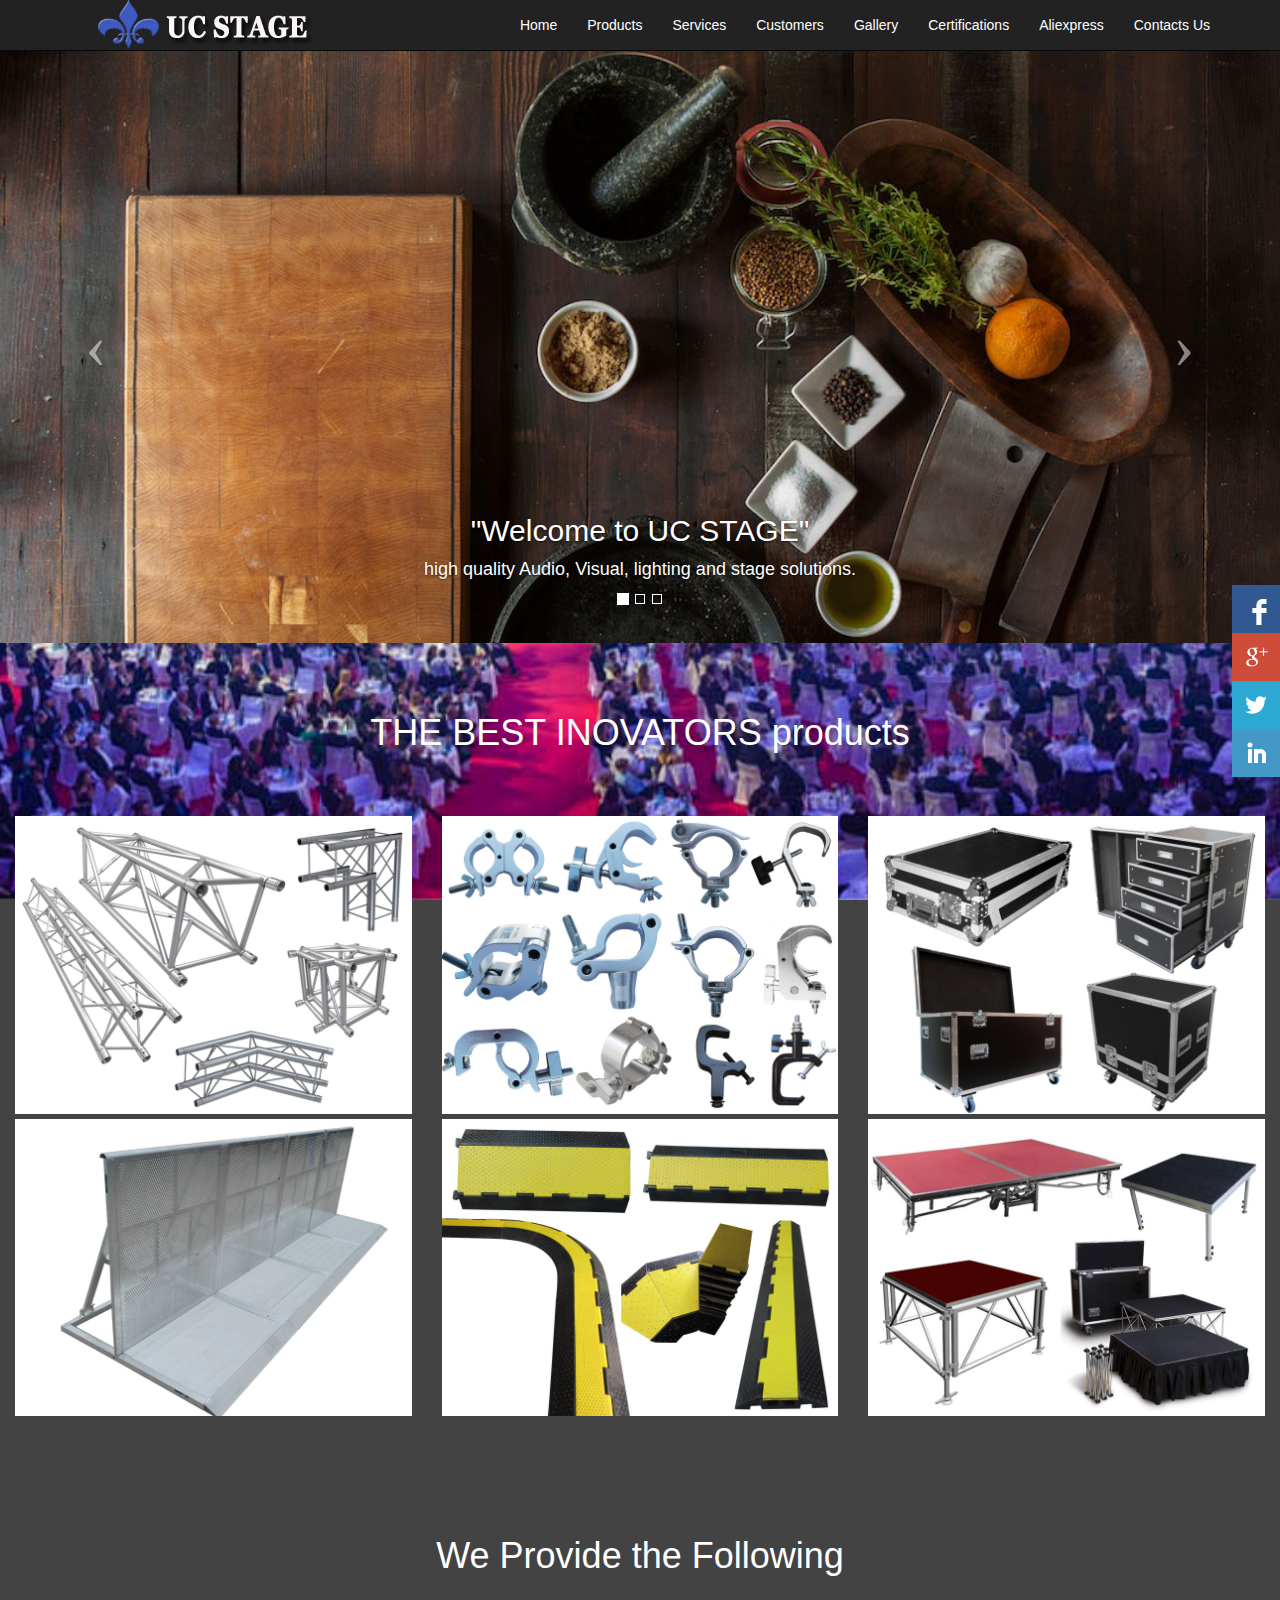
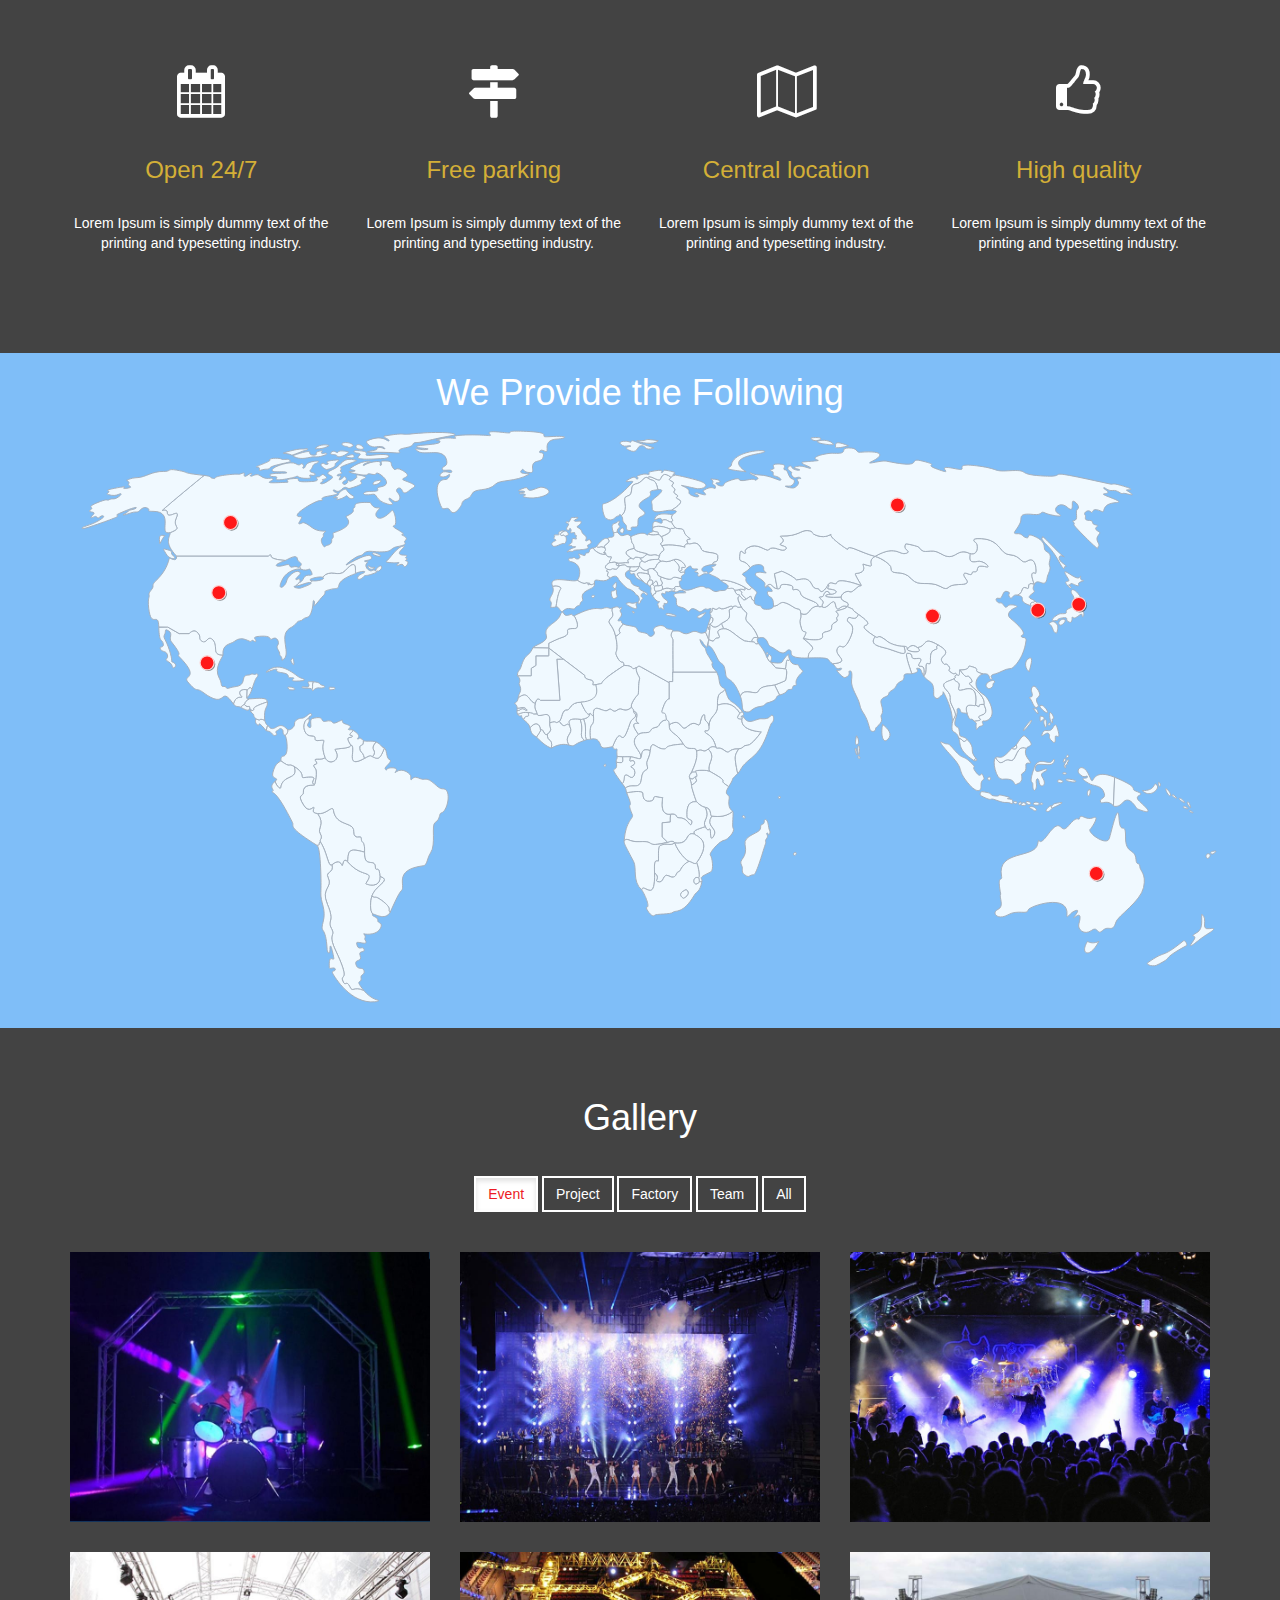
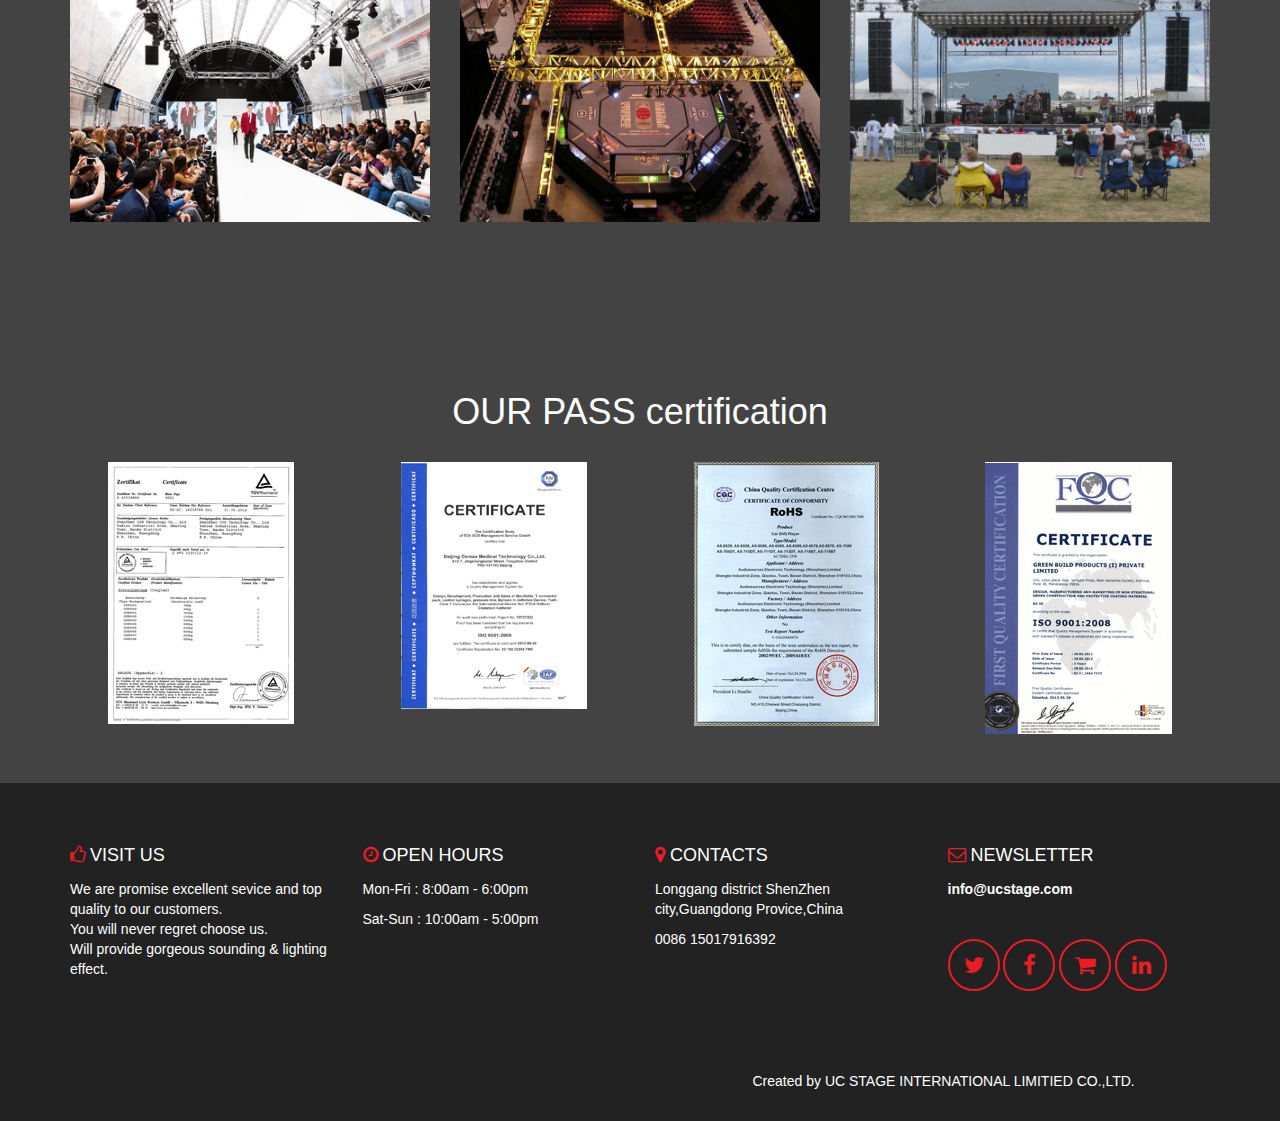
==== commit 9d54cb18: "update" ====
--- a/src/main/resources/static/index.html
+++ b/src/main/resources/static/index.html
@@ -5,9 +5,11 @@
     <meta charset="utf-8">
     <meta http-equiv="X-UA-Compatible" content="IE=edge">
     <meta name="viewport" content="width=device-width, initial-scale=1">
-
-    <title>My Restaurant - Bootstrap Theme</title>
-
+    <meta name="viewport" content="width=device-width, initial-scale=1">
+	<meta name="keywords" content="UC Stage,Aluminum Truss,Truss Clamps , Portable stage,Flight Case,Road Case,Rack Case,Stage Truss,Lighting Truss,Truss Clamp,Mobile Stage,Modular Stage,Staging,Crowd Barrier,Cable Ramp" />
+	<meta name="description" content="UC Stage Professional on produce Aluminum Truss System,Pipe and Drape,Portable stage,Flight Road Case in high quality but wholesale in lowest prices. We are the supplier of world several famous brands" />
+    <title>UC Stage</title>
+    
     <!-- CSS includes -->
     <link href="third-lib/bootstrap/css/bootstrap.min.css" rel="stylesheet">
     <link href="third-lib/fonts/font-awesome/css/font-awesome.min.css" rel="stylesheet">
@@ -28,36 +30,43 @@
         <div class="container">
             <!-- Brand and toggle get grouped for better mobile display -->
             <div class="navbar-header">
-                <button type="button" class="navbar-toggle collapsed" data-toggle="collapse" data-target="#bs-example-navbar-collapse-1" aria-expanded="false">
+                <button type="button" class="navbar-toggle collapsed" data-toggle="collapse" data-target="#bs-example-navbar-collapse-1"
+                    aria-expanded="false">
                     <span class="sr-only">Toggle navigation</span>
                     <span class="icon-bar"></span>
                     <span class="icon-bar"></span>
                     <span class="icon-bar"></span>
                 </button>
-                <a href="#" title="My Restaurant Bootstrap Theme">
-                    <img class="img-responsive" src="images/logo.png" alt="My Restaurant Bootstrap Theme" />
+                <a href="index.html" title="UC Stage">
+                    <img class="img-responsive" src="images/logo.png" alt="UC Stage" />
                 </a>
             </div>
             <!-- Collect the nav links, forms, and other content for toggling -->
             <div class="collapse navbar-collapse" id="bs-example-navbar-collapse-1">
                 <ul class="nav navbar-nav navbar-right">
                     <li>
-                        <a href="#products" class="smooth-scroll">Products</a>
+                        <a href="index.html" class="smooth-scroll">Home</a>
                     </li>
                     <li>
-                        <a href="#services" class="smooth-scroll">Services</a>
+                        <a href="index.html#products" class="smooth-scroll">Products</a>
                     </li>
                     <li>
-                        <a href="#customers" class="smooth-scroll">Customers</a>
+                        <a href="index.html#services" class="smooth-scroll">Services</a>
                     </li>
                     <li>
-                        <a href="#gallery" class="smooth-scroll">Gallery</a>
+                        <a href="index.html#customers" class="smooth-scroll">Customers</a>
                     </li>
                     <li>
-                        <a href="#certifications" class="smooth-scroll">Certifications</a>
+                        <a href="index.html#gallery" class="smooth-scroll">Gallery</a>
                     </li>
                     <li>
-                        <a href="#subfooter" class="smooth-scroll">Contacts Us</a>
+                        <a href="index.html#certifications" class="smooth-scroll">Certifications</a>
+                    </li>
+                    <li>
+                        <a href="http://www.aliexpress.com/store/1849054" class="smooth-scroll" target="_blank">Aliexpress</a>
+                    </li>
+                    <li>
+                        <a href="index.html#subfooter" class="smooth-scroll">Contacts Us</a>
                     </li>
                 </ul>
             </div>
@@ -79,22 +88,20 @@
             <div class="item active">
                 <img src="images/carousel1.jpg" alt="carousel1" style="width:100%" />
                 <div class="carousel-caption">
-                    <h2>"People who love to eat are always the best people"</h2>
-                    <p>Julia Child</p>
+                    <h2>"Welcome to UC STAGE"</h2>
+				<p>high quality Audio, Visual, lighting and stage solutions.</p>
                 </div>
             </div>
             <div class="item">
                 <img src="images/carousel2.jpg" alt="carousel2" style="width:100%" />
                 <div class="carousel-caption">
-                    <h2>What does it come from?</h2>
-                    <p>Contrary to popular belief, Lorem Ipsum is not simply random text.</p>
+                    <p>Serve for Events, DJ's, Performers, Schools, Venues and Home Parties.</p>
                 </div>
             </div>
             <div class="item">
                 <img src="images/carousel3.jpg" alt="carousel3" style="width:100%">
                 <div class="carousel-caption">
-                    <h2>Why do we use it?</h2>
-                    <p>It is a long established fact that a reader will be distracted by the readable content of a page when looking at its layout.</p>
+                    <p>UCStage has been servicing the Entertainment industry for over 20 years offering reliable and affordable lighting and audio solutions for a large range of event types.</p>
                 </div>
             </div>
         </div>
@@ -117,55 +124,55 @@
             <div class="row">
                 <div class="col-md-4 col-sm-6 col-xs-12">
                     <div class="hovereffect">
-                        <img class="img-responsive" src="images/gallery/gallery1.jpg" />
+                        <img class="img-responsive" src="images/portfolio/aluminum_truss.jpg" />
                         <div class="overlay">
-                            <h2>Mike Miller</h2>
-                            <a class="info" href="#StrongCode">Strong Code</a>
+                            <h2>Aluminum Truss</h2>
+                            <a class="info" href="pages/goods/2.html">Aluminum Truss</a>
                         </div>
                     </div>
                 </div>
                 <div class="col-md-4 col-sm-6 col-xs-12">
                     <div class="hovereffect">
-                        <img class="img-responsive" src="images/gallery/gallery8.jpg" />
+                        <img class="img-responsive" src="images/portfolio/truss_clamp.jpg" />
                         <div class="overlay">
-                            <h2>Angelina Smithson</h2>
-                            <a class="info" href="#ArtDirector">Art Director</a>
+                            <h2>Truss Clamp</h2>
+                            <a class="info" href="pages/goods/16.html">Truss Clamp</a>
                         </div>
                     </div>
                 </div>
                 <div class="col-md-4 col-sm-6 col-xs-12">
                     <div class="hovereffect">
-                        <img class="img-responsive" src="images/gallery/gallery12.jpg">
+                        <img class="img-responsive" src="images/portfolio/flight_case.jpg">
                         <div class="overlay">
-                            <h2>Dave Johnson</h2>
-                            <a class="info" href="#StartupCEO">Startup CEO</a>
+                            <h2>Flight Case</h2>
+                            <a class="info" href="pages/goods/22.html">Flight Case</a>
                         </div>
                     </div>
                 </div>
                 <div class="col-md-4 col-sm-6 col-xs-12">
                     <div class="hovereffect">
-                        <img class="img-responsive" src="images/gallery/gallery12.jpg">
+                        <img class="img-responsive" src="images/portfolio/crowd_barrier.jpg">
                         <div class="overlay">
-                            <h2>Dave Johnson</h2>
-                            <a class="info" href="#StartupCEO">Startup CEO</a>
+                            <h2>Crowd Barrier</h2>
+                            <a class="info" href="pages/goods/28.html">Crowd Barrier</a>
                         </div>
                     </div>
                 </div>
                 <div class="col-md-4 col-sm-6 col-xs-12">
                     <div class="hovereffect">
-                        <img class="img-responsive" src="images/gallery/gallery12.jpg">
+                        <img class="img-responsive" src="images/portfolio/cable_ramp.jpg">
                         <div class="overlay">
-                            <h2>Dave Johnson</h2>
-                            <a class="info" href="#StartupCEO">Startup CEO</a>
+                            <h2>Cable Ramp</h2>
+                            <a class="info" href="pages/goods/29.html">Cable Ramp</a>
                         </div>
                     </div>
                 </div>
                 <div class="col-md-4 col-sm-6 col-xs-12">
                     <div class="hovereffect">
-                        <img class="img-responsive" src="images/gallery/gallery12.jpg">
+                        <img class="img-responsive" src="images/portfolio/portable_stage.jpg">
                         <div class="overlay">
-                            <h2>Dave Johnson</h2>
-                            <a class="info" href="#StartupCEO">Startup CEO</a>
+                            <h2>Portable Stage</h2>
+                            <a class="info" href="pages/goods/33.html">Portable Stage</a>
                         </div>
                     </div>
                 </div>
@@ -609,83 +616,111 @@
             <div class="row">
                 <div class="col-md-12 text-center">
                     <ul class="list-unstyled text-center">
-                        <li class="filter btn btn-success" data-filter=".dishes">Dishes</li>
-                        <li class="filter btn btn-success" data-filter=".restaurant">Restaurant</li>
-                        <li class="filter btn btn-success" data-filter=".garden">Garden</li>
-                        <li class="filter btn btn-success" data-filter=".kids">Kids</li>
+                        <li class="filter btn btn-success" data-filter=".event">Event</li>
+                        <li class="filter btn btn-success" data-filter=".project">Project</li>
+                        <li class="filter btn btn-success" data-filter=".factory">Factory</li>
+                        <li class="filter btn btn-success" data-filter=".project">Team</li>
                         <li class="filter btn btn-success" data-filter="all">All</li>
                     </ul>
                 </div>
-                <div class="mix restaurant col-md-4">
-                    <a href="images/gallery/gallery1.jpg" class="img-wrapper">
-                        <img class="img-responsive" src="images/gallery/gallery1.jpg" />
-                    </a>
-                </div>
-                <div class="mix restaurant col-md-4">
-                    <a href="images/gallery/gallery2.jpg" class="img-wrapper">
-                        <img class="img-responsive" src="images/gallery/gallery2.jpg" />
-                    </a>
-                </div>
-                <div class="mix restaurant col-md-4">
-                    <a href="images/gallery/gallery3.jpg" class="img-wrapper">
-                        <img class="img-responsive" src="images/gallery/gallery3.jpg" />
-                    </a>
-                </div>
-                <div class="mix restaurant col-md-4">
-                    <a href="images/gallery/gallery4.jpg" class="img-wrapper">
-                        <img class="img-responsive" src="images/gallery/gallery4.jpg" />
-                    </a>
-                </div>
-                <div class="mix garden col-md-4">
-                    <a href="images/gallery/gallery5.jpg" class="img-wrapper">
-                        <img class="img-responsive" src="images/gallery/gallery5.jpg" />
-                    </a>
-                </div>
-                <div class="mix garden col-md-4">
-                    <a href="images/gallery/gallery6.jpg" class="img-wrapper">
-                        <img class="img-responsive" src="images/gallery/gallery6.jpg" />
-                    </a>
-                </div>
-                <div class="mix dishes col-md-4">
-                    <a href="images/gallery/gallery7.jpg" class="img-wrapper">
-                        <img class="img-responsive" src="images/gallery/gallery7.jpg" />
-                    </a>
-                </div>
-                <div class="mix dishes col-md-4">
-                    <a href="images/gallery/gallery8.jpg" class="img-wrapper">
-                        <img class="img-responsive" src="images/gallery/gallery8.jpg" />
-                    </a>
-                </div>
-                <div class="mix dishes col-md-4">
-                    <a href="images/gallery/gallery9.jpg" class="img-wrapper">
-                        <img class="img-responsive" src="images/gallery/gallery9.jpg" />
-                    </a>
-                </div>
-                <div class="mix dishes col-md-4">
-                    <a href="images/gallery/gallery10.jpg" class="img-wrapper">
-                        <img class="img-responsive" src="images/gallery/gallery10.jpg" />
-                    </a>
-                </div>
-                <div class="mix dishes col-md-4">
-                    <a href="images/gallery/gallery11.jpg" class="img-wrapper">
-                        <img class="img-responsive" src="images/gallery/gallery11.jpg" />
-                    </a>
-                </div>
-                <div class="mix dishes col-md-4">
-                    <a href="images/gallery/gallery12.jpg" class="img-wrapper">
-                        <img class="img-responsive" src="images/gallery/gallery12.jpg" />
-                    </a>
-                </div>
-                <div class="mix kids col-md-4">
-                    <a href="images/gallery/gallery13.jpg" class="img-wrapper">
-                        <img class="img-responsive" src="images/gallery/gallery13.jpg" />
-                    </a>
-                </div>
-                <div class="mix kids col-md-4">
-                    <a href="images/gallery/gallery14.jpg" class="img-wrapper">
-                        <img class="img-responsive" src="images/gallery/gallery13.jpg" />
-                    </a>
-                </div>
+                <!------------------------ Event ------------------------------------>
+                <div class="mix event col-md-4">
+                    <a href="images/gallery/event/event_01.jpg" class="img-wrapper" title="">
+                        <img class="img-responsive" src="images/gallery/event/event_01.jpg" title="title"/>
+                    </a>
+                </div>
+                <div class="mix event col-md-4">
+                    <a href="images/gallery/event/event_02.jpg" class="img-wrapper" title="">
+                        <img class="img-responsive" src="images/gallery/event/event_02.jpg" />
+                    </a>
+                </div>
+                <div class="mix event col-md-4">
+                    <a href="images/gallery/event/event_03.jpg" class="img-wrapper" title="">
+                        <img class="img-responsive" src="images/gallery/event/event_03.jpg" />
+                    </a>
+                </div>
+                <div class="mix event col-md-4">
+                    <a href="images/gallery/event/event_04.jpg" class="img-wrapper" title="">
+                        <img class="img-responsive" src="images/gallery/event/event_04.jpg" />
+                    </a>
+                </div>
+                <div class="mix event col-md-4">
+                    <a href="images/gallery/event/event_05.jpg" class="img-wrapper" title="">
+                        <img class="img-responsive" src="images/gallery/event/event_05.jpg" />
+                    </a>
+                </div>
+                <div class="mix event col-md-4">
+                    <a href="images/gallery/event/event_06.jpg" class="img-wrapper" title="">
+                        <img class="img-responsive" src="images/gallery/event/event_06.jpg" />
+                    </a>
+                </div>
+                <!------------------------ End ------------------------------------>
+                
+                <!------------------------ Factory ------------------------------------>
+                <div class="mix factory col-md-4">
+                    <a href="images/gallery/factory/factory_01.jpg" class="img-wrapper" title="">
+                        <img class="img-responsive" src="images/gallery/factory/factory_01.jpg" />
+                    </a>
+                </div>
+                <div class="mix factory col-md-4">
+                    <a href="images/gallery/factory/factory_02.jpg" class="img-wrapper" title="">
+                        <img class="img-responsive" src="images/gallery/factory/factory_02.jpg" />
+                    </a>
+                </div>
+                <div class="mix factory col-md-4">
+                    <a href="images/gallery/factory/factory_03.jpg" class="img-wrapper" title="">
+                        <img class="img-responsive" src="images/gallery/factory/factory_03.jpg" />
+                    </a>
+                </div>
+                <div class="mix factory col-md-4">
+                    <a href="images/gallery/factory/factory_04.jpg" class="img-wrapper" title="">
+                        <img class="img-responsive" src="images/gallery/factory/factory_04.jpg" />
+                    </a>
+                </div>
+                <div class="mix factory col-md-4">
+                    <a href="images/gallery/factory/factory_05.jpg" class="img-wrapper" title="">
+                        <img class="img-responsive" src="images/gallery/factory/factory_05.jpg" />
+                    </a>
+                </div>
+                <div class="mix factory col-md-4">
+                    <a href="images/gallery/factory/factory_06.jpg" class="img-wrapper" title="">
+                        <img class="img-responsive" src="images/gallery/factory/factory_06.jpg" />
+                    </a>
+                </div>
+                <!------------------------ End ------------------------------------>
+                
+                <!------------------------ Project ------------------------------------>
+                <div class="mix project col-md-4">
+                    <a href="images/gallery/project/project_01.jpg" class="img-wrapper" title="">
+                        <img class="img-responsive" src="images/gallery/project/project_01.jpg" />
+                    </a>
+                </div>
+                <div class="mix project col-md-4">
+                    <a href="images/gallery/project/project_02.jpg" class="img-wrapper" title="">
+                        <img class="img-responsive" src="images/gallery/project/project_02.jpg" />
+                    </a>
+                </div>
+                <div class="mix project col-md-4">
+                    <a href="images/gallery/project/project_03.jpg" class="img-wrapper" title="">
+                        <img class="img-responsive" src="images/gallery/project/project_03.jpg" />
+                    </a>
+                </div>
+                <div class="mix project col-md-4">
+                    <a href="images/gallery/project/project_04.jpg" class="img-wrapper" title="">
+                        <img class="img-responsive" src="images/gallery/project/project_04.jpg" />
+                    </a>
+                </div>
+                <div class="mix project col-md-4">
+                    <a href="images/gallery/project/project_05.jpg" class="img-wrapper" title="">
+                        <img class="img-responsive" src="images/gallery/project/project_05.jpg" />
+                    </a>
+                </div>
+                <div class="mix project col-md-4">
+                    <a href="images/gallery/project/project_06.jpg" class="img-wrapper" title="">
+                        <img class="img-responsive" src="images/gallery/project/project_06.jpg" />
+                    </a>
+                </div>
+                <!------------------------ End ------------------------------------>
             </div>
         </div>
         <div class="clearfix hidden-xs" style="width:100%; height:50px;"></div>
@@ -699,16 +734,16 @@
                 <br />
                 <div class="row">
                     <div class="col-md-3">
-                        <img class="img-responsive" src="images/ccc/cqc.jpg" style="margin:auto;">
+                        <img class="img-responsive" src="images/cer/1.jpg" style="margin:auto;">
                     </div>
                     <div class="col-md-3">
-                        <img class="img-responsive" src="images/ccc/cqc.jpg" style="margin:auto;">
+                        <img class="img-responsive" src="images/cer/2.jpg" style="margin:auto;">
                     </div>
                     <div class="col-md-3">
-                        <img class="img-responsive" src="images/ccc/cqc.jpg" style="margin:auto;">
+                        <img class="img-responsive" src="images/cer/3.jpg" style="margin:auto;">
                     </div>
                     <div class="col-md-3">
-                        <img class="img-responsive" src="images/ccc/cqc.jpg" style="margin:auto;">
+                        <img class="img-responsive" src="images/cer/4.jpg" style="margin:auto;">
                     </div>
                 </div>
             </div>
@@ -720,44 +755,35 @@
         <div class="container">
             <div class="row">
                 <div class="col-md-3">
-                    <p style="font-size:18px;">
-                        <span class="fa fa-thumbs-o-up text-danger"></span> VISIT US</p>
-                    <p>We are driven by uncompromising freshness and quality, gracious hospitality and a growing list of dishes</p>
+                    <p style="font-size:18px;"><span class="fa fa-thumbs-o-up text-danger"></span> VISIT US</p>
+                    <p>We are promise excellent sevice and top quality to our customers.<br>You will never regret choose us.<br> Will provide gorgeous sounding & lighting effect.</p>
                 </div>
                 <div class="col-md-3">
-                    <p style="font-size:18px;">
-                        <span class="fa fa-clock-o text-danger"></span> OPEN HOURS</p>
-                    <p>Mondays : Closed</p>
-                    <p>Tue-Fri : 0am - 12am</p>
-                    <p>Sat-Sun : 7am - 1am</p>
+                    <p style="font-size:18px;"><span class="fa fa-clock-o text-danger"></span> OPEN HOURS</p>
+                    <p>Mon-Fri :  8:00am - 6:00pm</p>
+                    <p>Sat-Sun : 10:00am - 5:00pm</p>
                 </div>
                 <div class="col-md-3">
-                    <p style="font-size:18px;">
-                        <span class="fa fa-map-marker text-danger"></span> CONTACTS</p>
-                    <p>54, North Road, PA 45086, USA</p>
-                    <p>+1 888 455 6677</p>
-                    <p>
-                        <a href="mailto:mail@example.com">mail@example.com</a>
-                    </p>
+                    <p style="font-size:18px;"><span class="fa fa-map-marker text-danger"></span> CONTACTS</p>
+                    <p>Longgang district ShenZhen city,Guangdong Provice,China</p>
+                    <p>0086 15017916392</p>
+                   
                 </div>
                 <div class="col-md-3">
                     <p style="font-size:18px;">
                         <span class="fa fa-envelope-o text-danger"></span> NEWSLETTER</p>
                     <p>
                         <div class="input-group">
-                            <input type="text" class="form-control" placeholder="Enter your email..." />
-                            <span class="input-group-btn">
-                                <button class="btn btn-primary" type="button">Subscribe</button>
-                            </span>
+                            <a href="mailto:info@ucstage.com" style="color:#fff;font-weight:bold;">info@ucstage.com</a>
                         </div>
                     </p>
                     <p>
                         <br />
                     </p>
                     <p>
-                        <a class="fa fa-twitter footer-socialicon" target="_blank" href="https://twitter.com/"></a>
-                        <a class="fa fa-facebook footer-socialicon" target="_blank" href="https://www.facebook.com/"></a>
-                        <a class="fa fa-google-plus footer-socialicon" target="_blank" href="https://plus.google.com/"></a>
+                        <a class="fa fa-twitter footer-socialicon" target="_blank" href="https://twitter.com/UC_Stage"></a>
+                        <a class="fa fa-facebook footer-socialicon" target="_blank" href="https://www.facebook.com/UCStage"></a>
+                        <a class="fa fa-shopping-cart footer-socialicon" target="_blank" href="http://www.aliexpress.com/store/1849054"></a>
                         <a class="fa fa-linkedin footer-socialicon" target="_blank" href="https://plus.google.com/"></a>
                     </p>
                 </div>
@@ -768,14 +794,11 @@
     <footer id="footer" class="clearfix">
         <div class="container">
             <div class="row">
-                <div class="col-md-8">
-
-                </div>
-                <div class="col-md-4">
-                    <p>Created by
-                        <a href="https://www.shieldui.com" title="Shield UI">Shield UI</a> and hosted by
-                        <a href="https://www.prepbootstrap.com" title="PrepBootstrap">PrepBootstrap</a>
-                    </p>
+                <div class="col-md-7">
+
+                </div>
+                <div class="col-md-5">
+                    <p>Created by <a href="https://www.ucstage.com" title="UC Stage">UC STAGE INTERNATIONAL LIMITIED CO.,LTD. </a></p>
                 </div>
             </div>
         </div>
@@ -791,11 +814,11 @@
     <script src="js/earth.js"></script>
 
     <script type="text/javascript">
-        jQuery(function($) {
+        jQuery(function ($) {
             // Mix It Up Gallery and Magnific Popup setup
             $('.container-gallery').mixItUp({
                 load: {
-                    filter: '.restaurant'
+                    filter: '.event'
                 }
             });
             $('.container-gallery').magnificPopup({
@@ -810,14 +833,14 @@
                 },
                 image: {
                     tError: '<a href="%url%">The image #%curr%</a> could not be loaded.',
-                    titleSrc: function(item) {
+                    titleSrc: function (item) {
                         return item.el.attr('title') + '<small>by UC Stage</small>';
                     }
                 },
                 zoom: {
                     enabled: true,
                     duration: 300, // don't foget to change the duration also in CSS
-                    opener: function(element) {
+                    opener: function (element) {
                         return element.find('img');
                     }
                 }
--- a/src/main/resources/static/css/theme.css
+++ b/src/main/resources/static/css/theme.css
@@ -8095,7 +8095,7 @@
     padding-bottom: 50px;
     background-color: #333333;
     color: #fff;
-    background: url(../images/services_background.jpg) no-repeat center center fixed;
+    background: url(../images/bg/bg2.jpg) no-repeat center center fixed;
     -webkit-background-size: cover;
     -moz-background-size: cover;
     -o-background-size: cover;
@@ -8194,7 +8194,7 @@
 }
 
 .container-services {
-    background: url(../images/services_background.jpg) no-repeat center center fixed;
+    background: url(../images/bg/bg4.jpg) no-repeat center center fixed;
     -webkit-background-size: cover;
     -moz-background-size: cover;
     -o-background-size: cover;
@@ -8213,7 +8213,7 @@
 .container-gallery {
     padding-top: 30px;
     padding-bottom: 60px;
-    background: url(../images/gallery_background.jpg) no-repeat center center fixed;
+    background: url(../images/bg/bg3.jpg) no-repeat center center fixed;
     -webkit-background-size: cover;
     -moz-background-size: cover;
     -o-background-size: cover;
@@ -8251,10 +8251,15 @@
 
 .container-certifications {
     background-color: #333333;
-    background: url(../images/services_background.jpg) no-repeat center center fixed;
-    color: #fff;
+    background: url(../images/bg/bg4.jpg) no-repeat center center fixed;
     padding-top: 20px;
     padding-bottom: 20px;
+    -webkit-background-size: cover;
+    -moz-background-size: cover;
+    -o-background-size: cover;
+    background-size: cover;
+    background-color: #434343;
+    color: #ffffff;
 }
 
 .container-main {
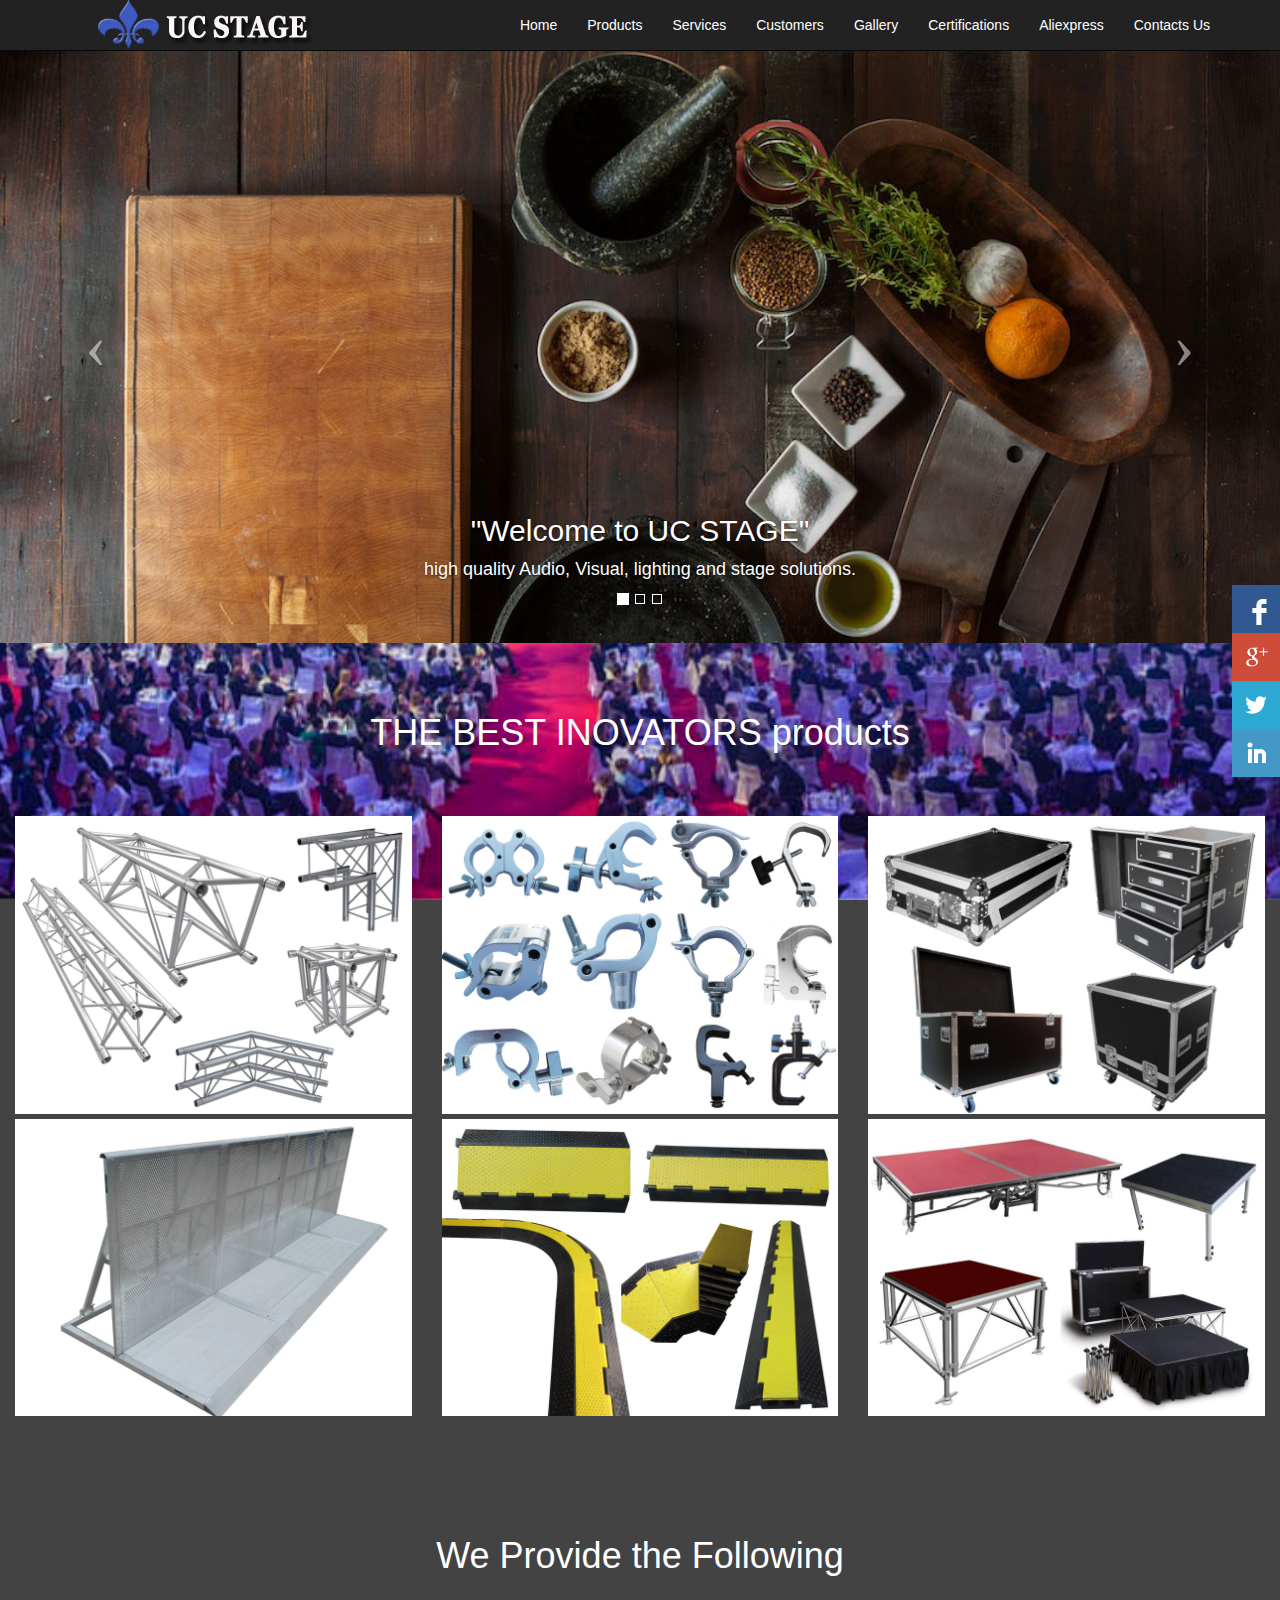
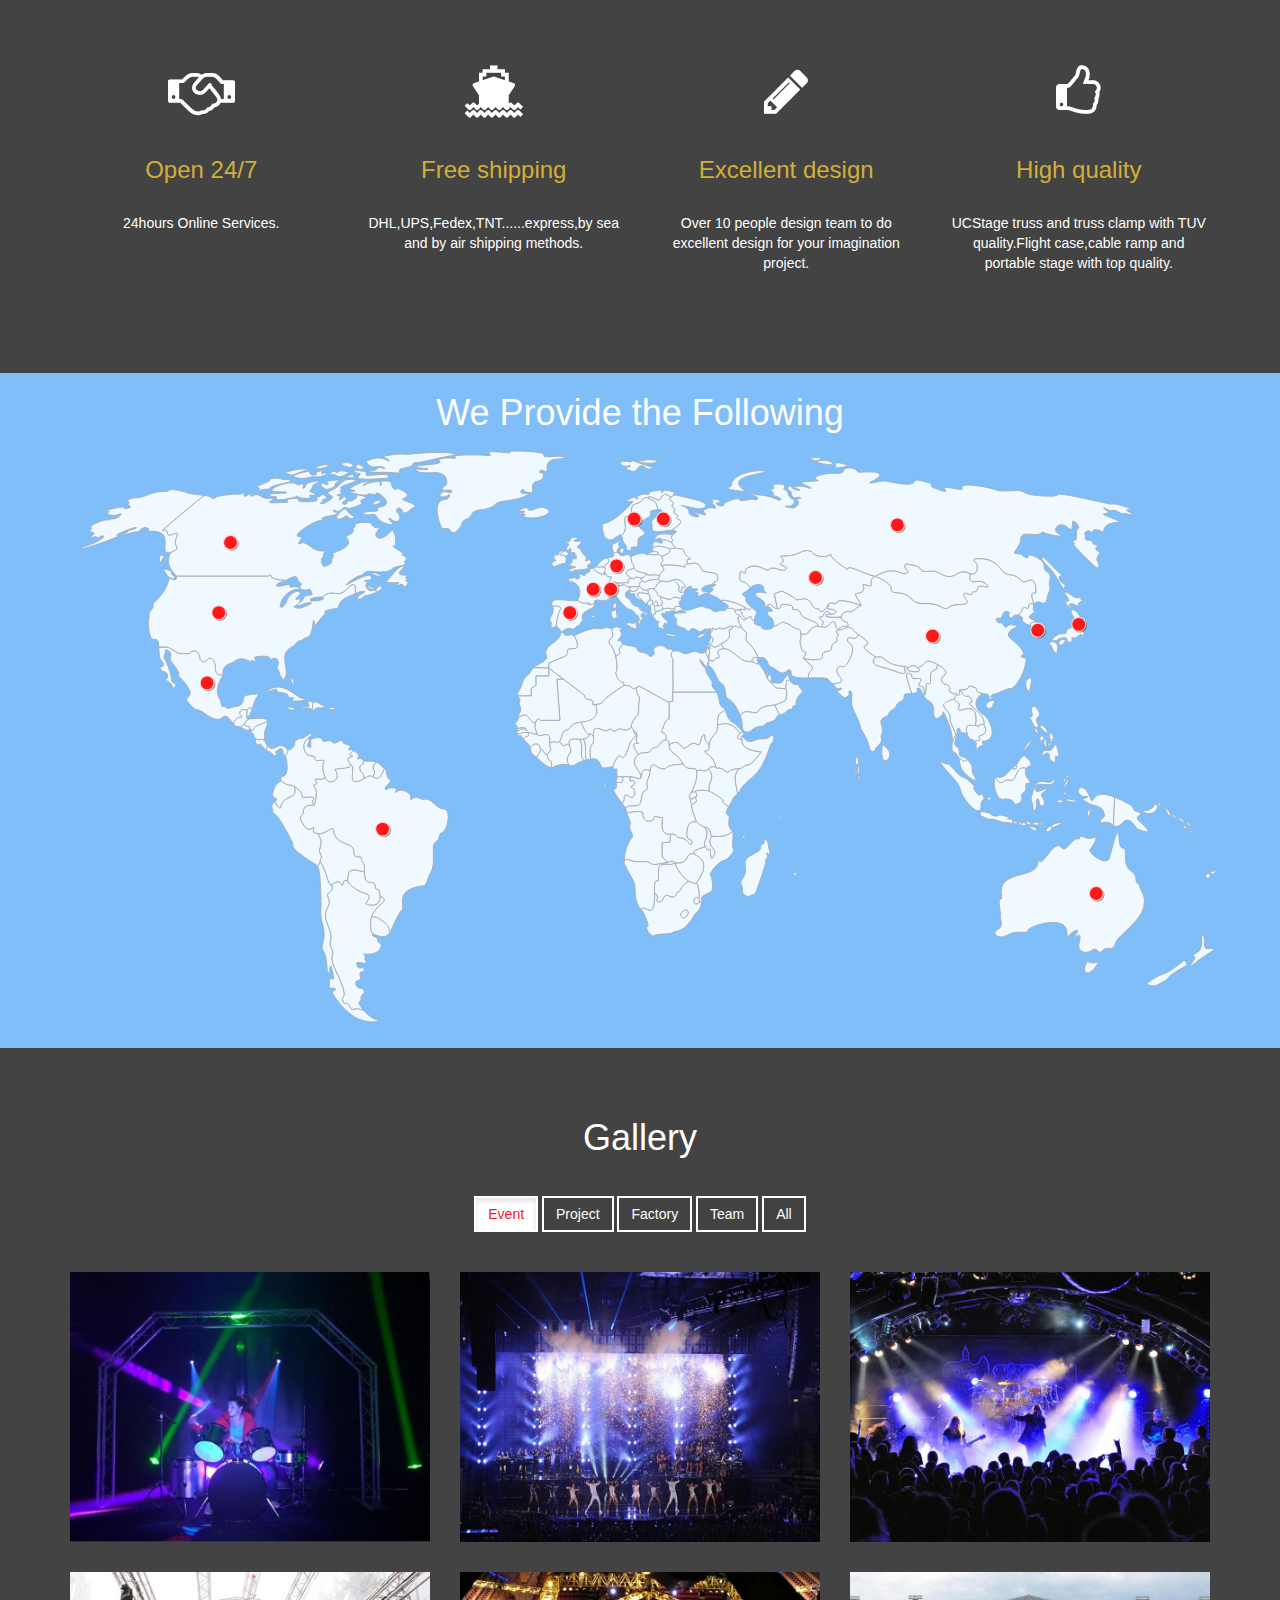
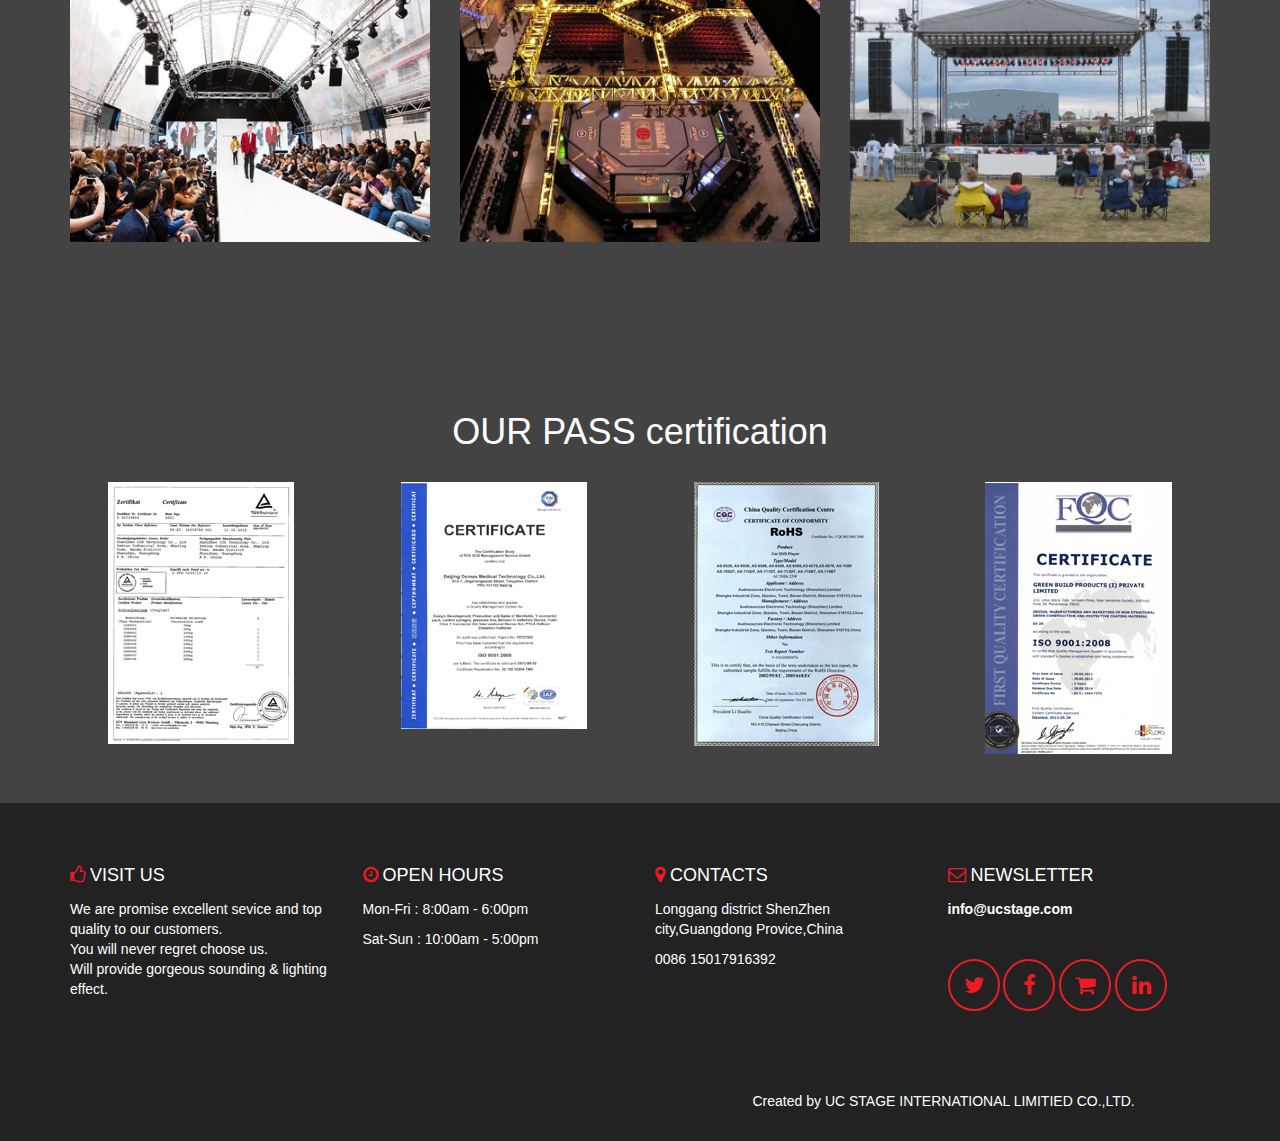
==== commit e984a9c3: "update" ====
--- a/src/main/resources/static/index.html
+++ b/src/main/resources/static/index.html
@@ -190,30 +190,30 @@
             <div class="clearfix hidden-xs" style="width:100%; height:50px;"></div>
             <div class="row">
                 <div class="col-md-3 text-center">
-                    <span class="fa fa-calendar svcicon"></span>
+                    <span class="fa fa-handshake-o svcicon"></span>
                     <br />
                     <br />
                     <h3 class="text-warning">Open 24/7</h3>
                     <br />
-                    <p>Lorem Ipsum is simply dummy text of the printing and typesetting industry.
+                    <p>24hours Online Services.
                     </p>
                 </div>
                 <div class="col-md-3 text-center">
-                    <span class="fa fa-map-signs svcicon"></span>
-                    <br />
-                    <br />
-                    <h3 class="text-warning">Free parking</h3>
-                    <br />
-                    <p>Lorem Ipsum is simply dummy text of the printing and typesetting industry.
+                    <span class="fa fa-ship svcicon"></span>
+                    <br />
+                    <br />
+                    <h3 class="text-warning">Free shipping</h3>
+                    <br />
+                    <p>DHL,UPS,Fedex,TNT......express,by sea and by air shipping methods.
                     </p>
                 </div>
                 <div class="col-md-3 text-center">
-                    <span class="fa fa-map-o svcicon"></span>
-                    <br />
-                    <br />
-                    <h3 class="text-warning">Central location</h3>
-                    <br />
-                    <p>Lorem Ipsum is simply dummy text of the printing and typesetting industry.
+                    <span class="fa fa-pencil svcicon"></span>
+                    <br />
+                    <br />
+                    <h3 class="text-warning">Excellent design</h3>
+                    <br />
+                    <p>Over 10 people design team to do excellent design for your imagination project.
                     </p>
                 </div>
                 <div class="col-md-3 text-center">
@@ -222,7 +222,7 @@
                     <br />
                     <h3 class="text-warning">High quality</h3>
                     <br />
-                    <p>Lorem Ipsum is simply dummy text of the printing and typesetting industry.
+                    <p>UCStage truss and truss clamp with TUV quality.Flight case,cable ramp and portable stage with top quality.
                     </p>
                 </div>
             </div>
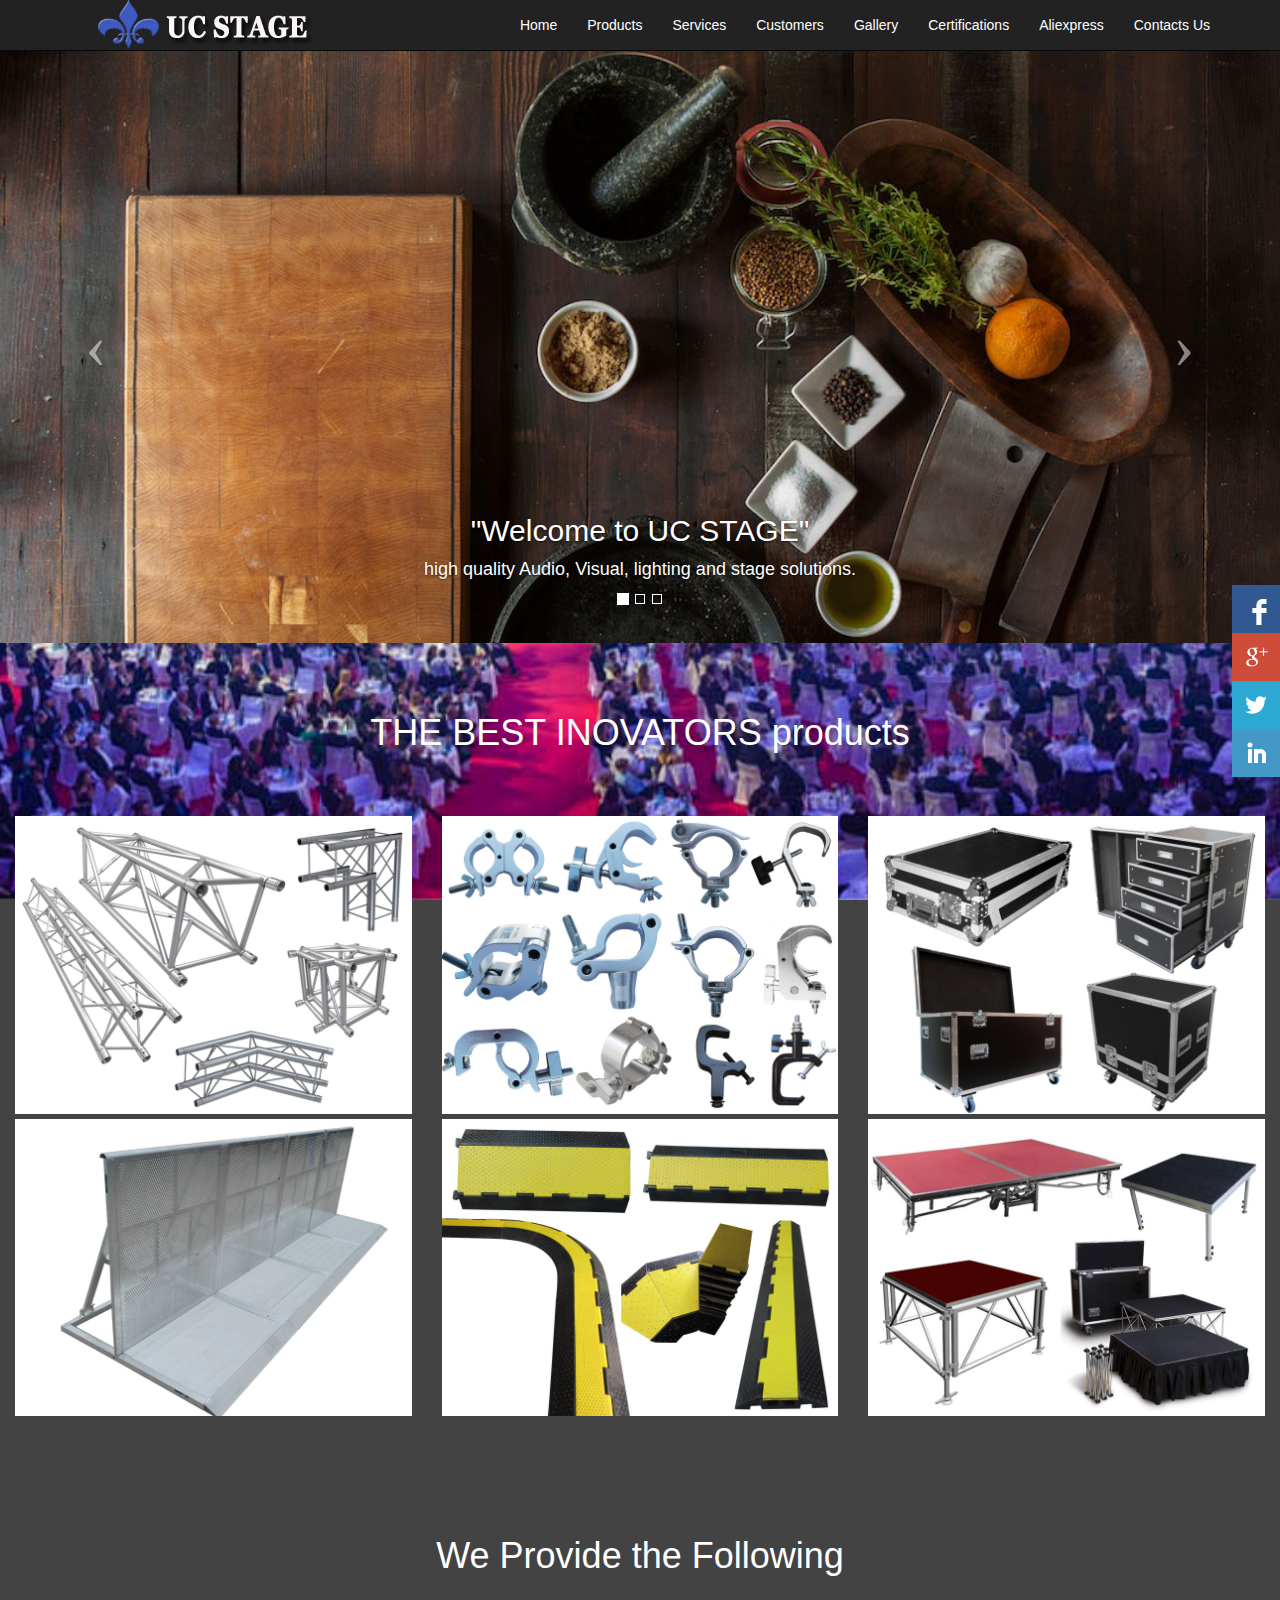
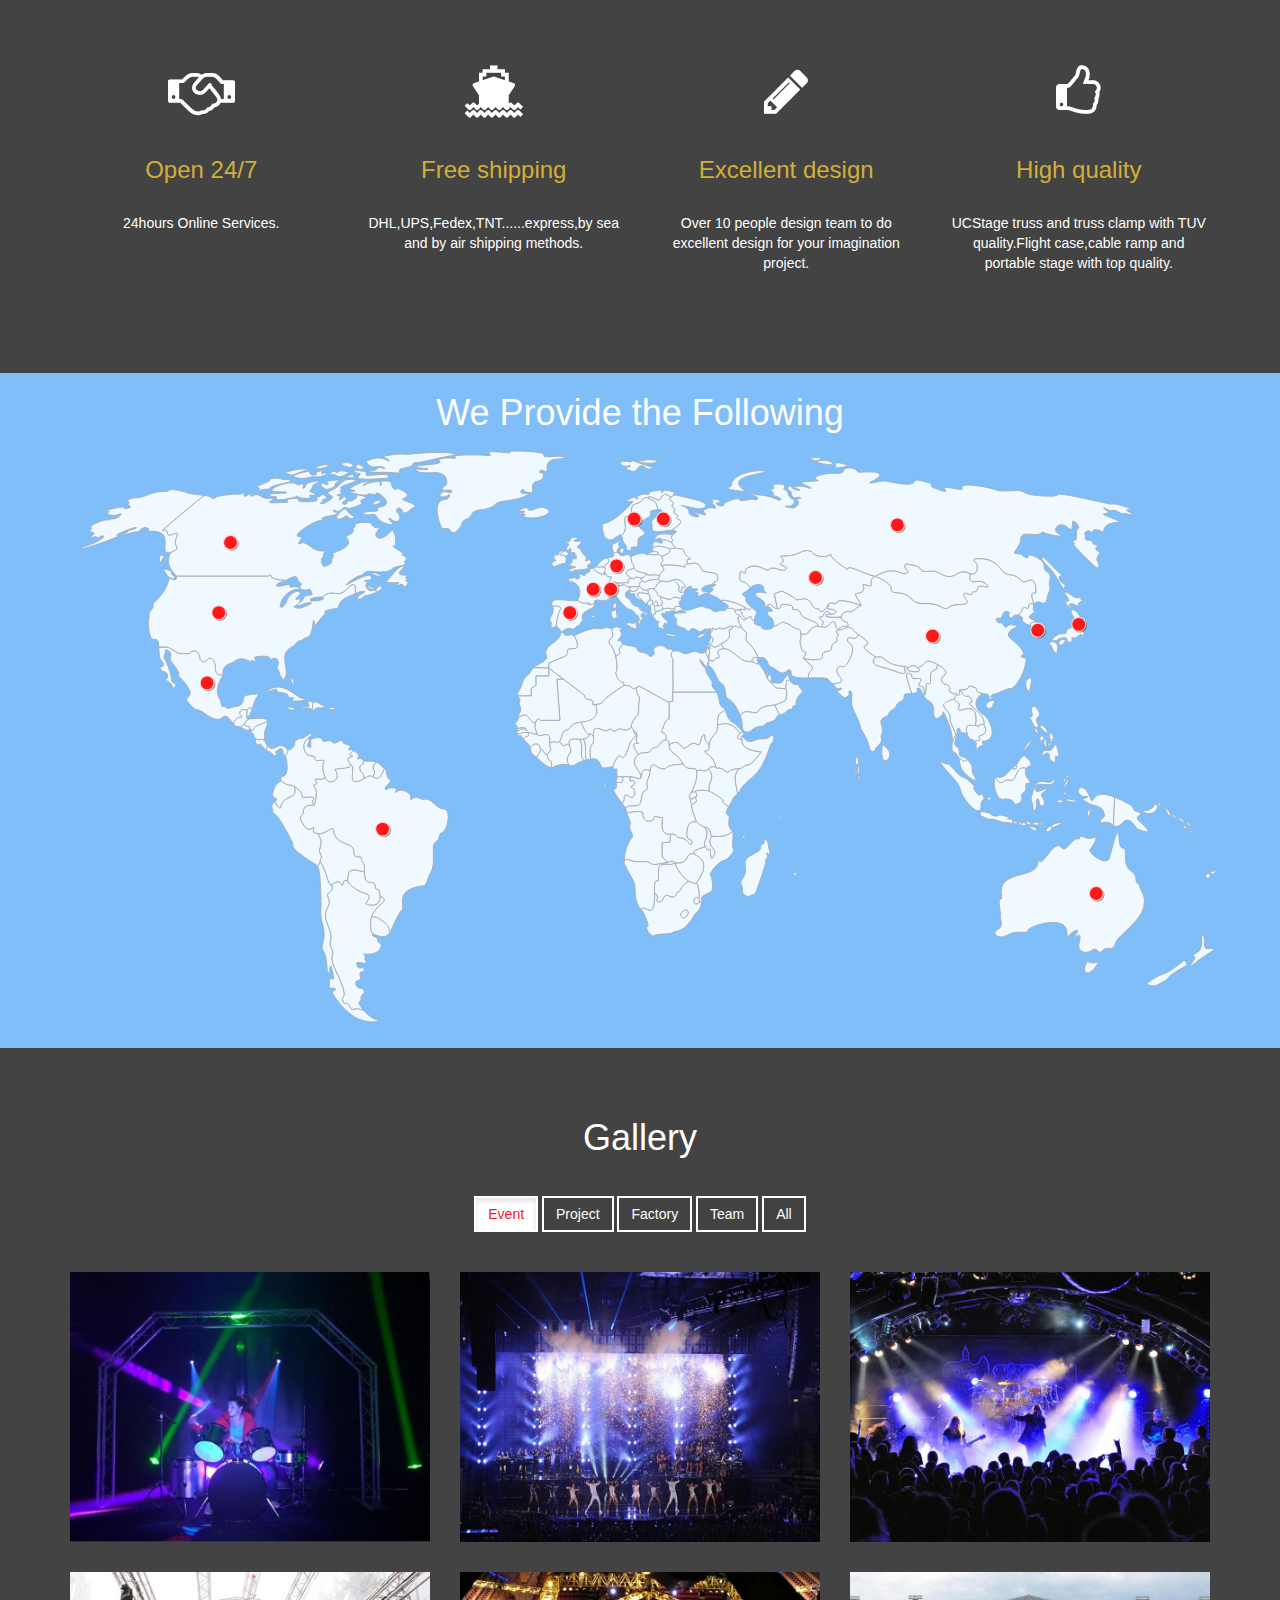
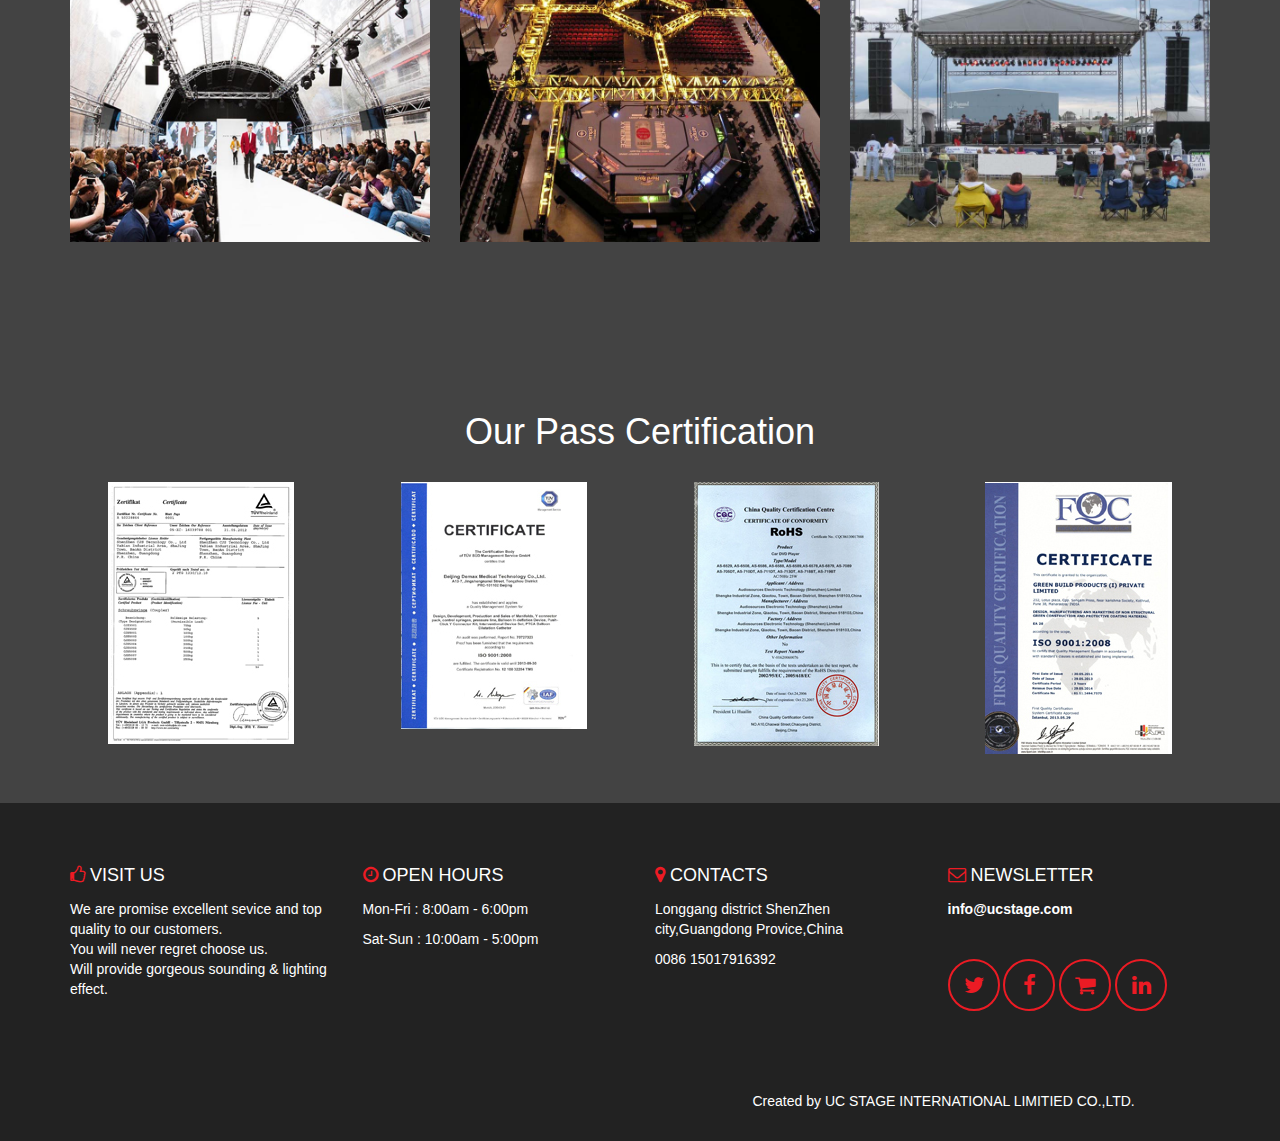
==== commit b2b5d51d: "update" ====
--- a/src/main/resources/static/index.html
+++ b/src/main/resources/static/index.html
@@ -9,7 +9,7 @@
 	<meta name="keywords" content="UC Stage,Aluminum Truss,Truss Clamps , Portable stage,Flight Case,Road Case,Rack Case,Stage Truss,Lighting Truss,Truss Clamp,Mobile Stage,Modular Stage,Staging,Crowd Barrier,Cable Ramp" />
 	<meta name="description" content="UC Stage Professional on produce Aluminum Truss System,Pipe and Drape,Portable stage,Flight Road Case in high quality but wholesale in lowest prices. We are the supplier of world several famous brands" />
     <title>UC Stage</title>
-    
+    <link rel="shortcut icon" href="images/u_favicon.ico">
     <!-- CSS includes -->
     <link href="third-lib/bootstrap/css/bootstrap.min.css" rel="stylesheet">
     <link href="third-lib/fonts/font-awesome/css/font-awesome.min.css" rel="stylesheet">
@@ -730,7 +730,7 @@
     <div class="container-certifications">
         <div class="container">
             <div class="page-header" id="certifications">
-                <h1 class="text-center">OUR PASS certification</h1>
+                <h1 class="text-center">Our Pass Certification</h1>
                 <br />
                 <div class="row">
                     <div class="col-md-3">
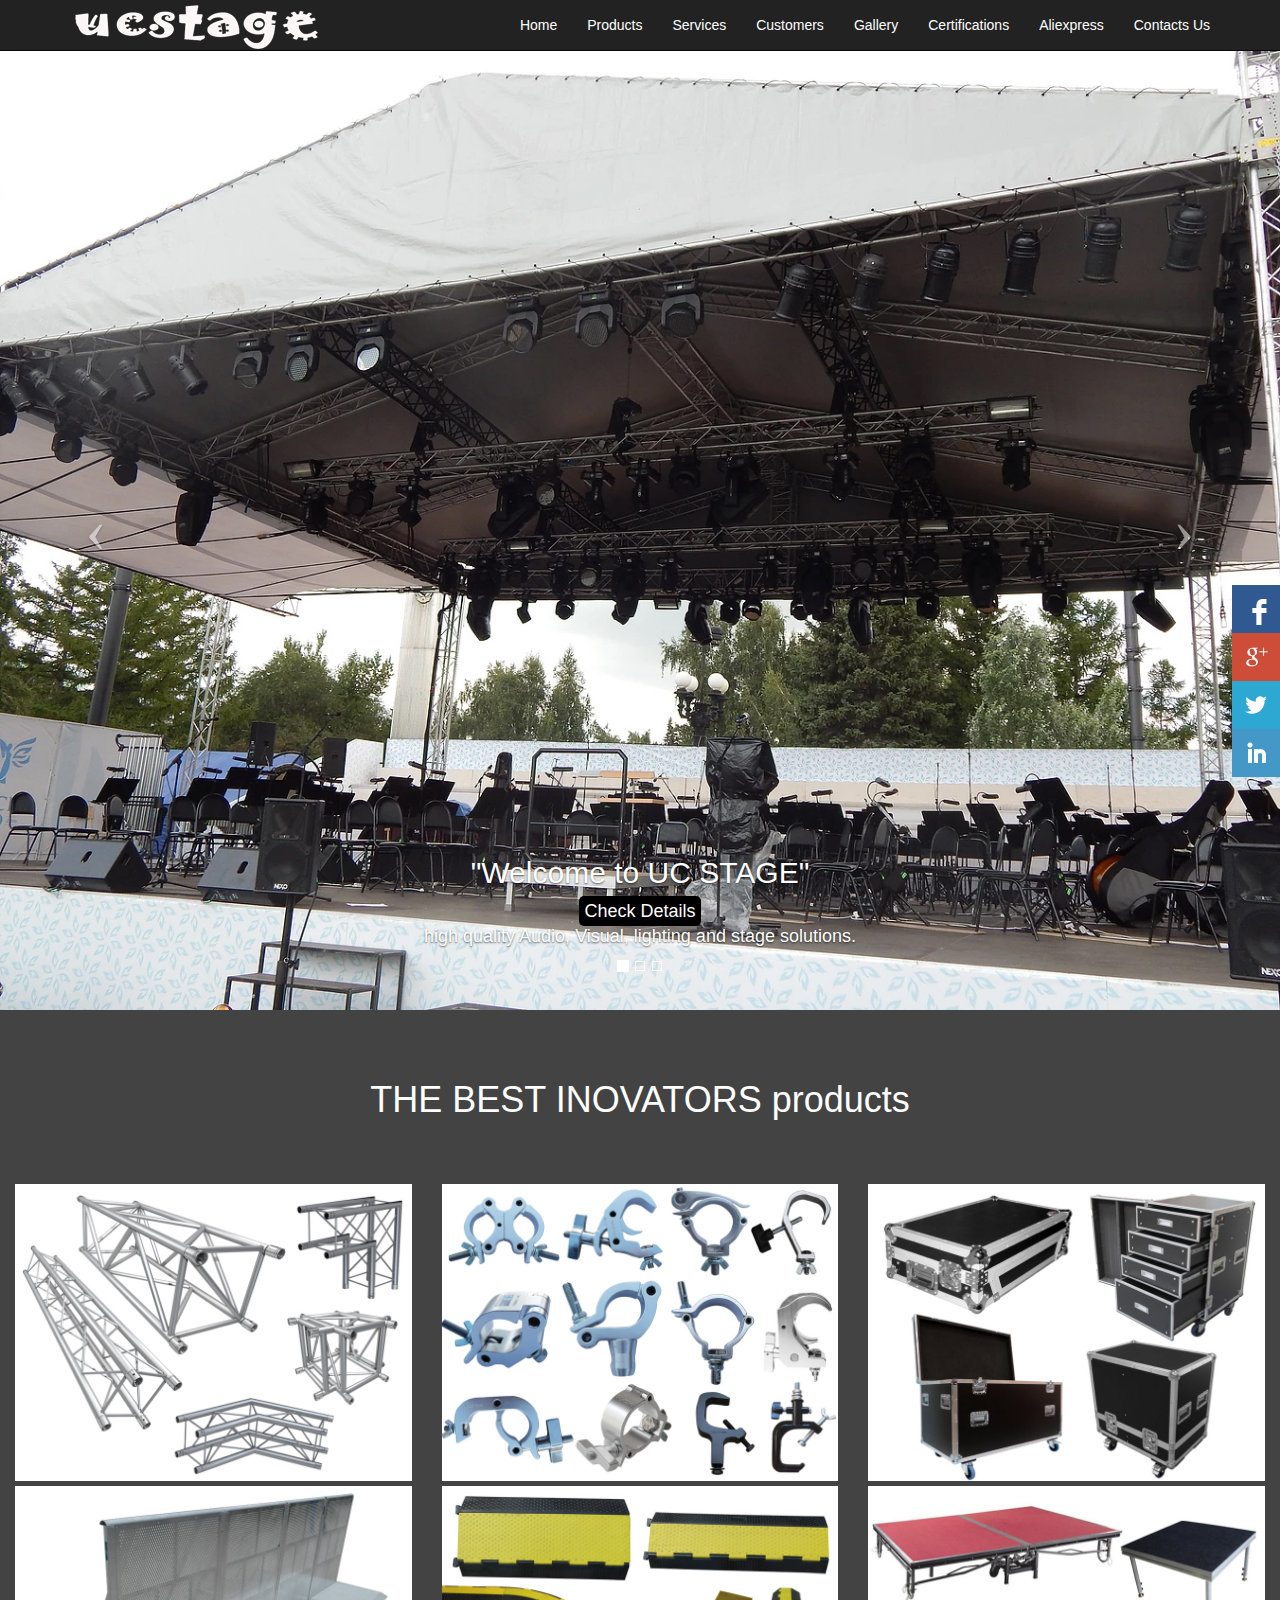
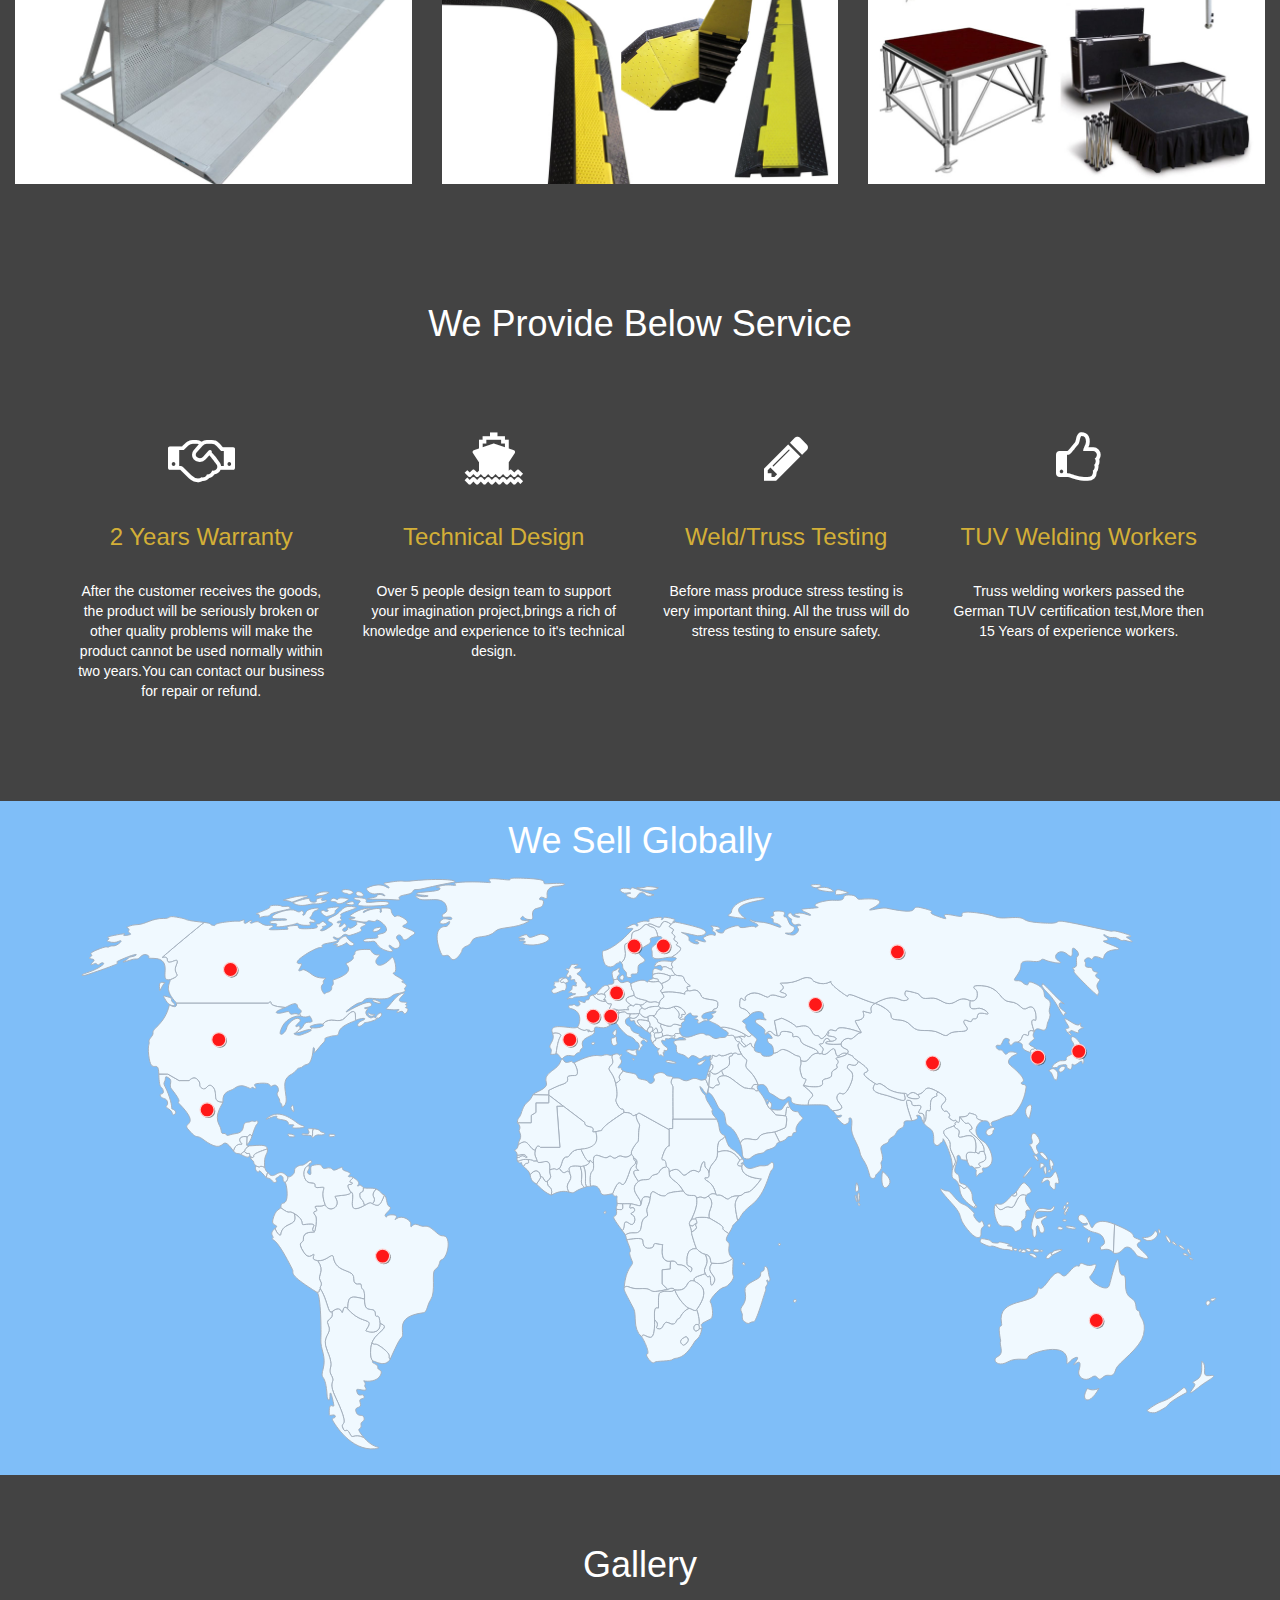
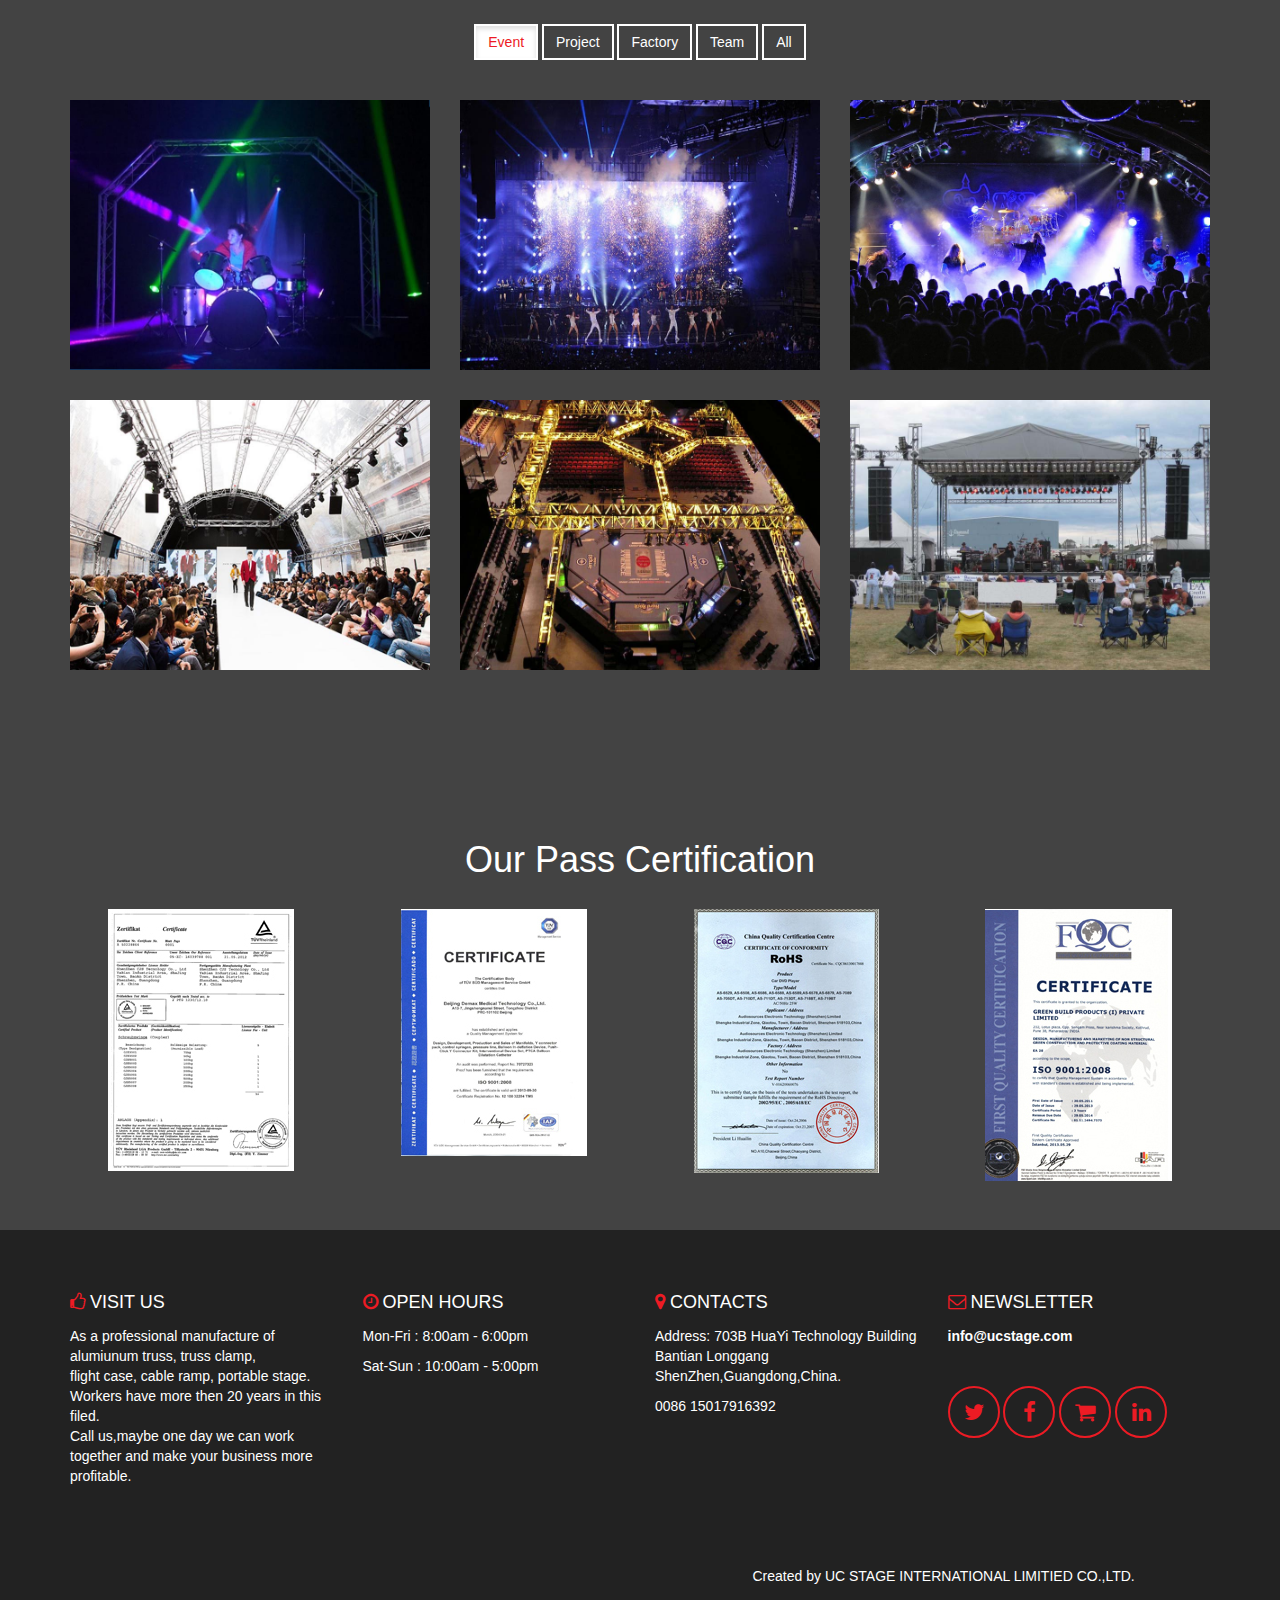
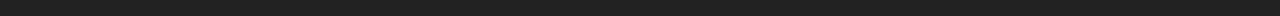
==== commit 3496dd9d: "update" ====
--- a/src/main/resources/static/index.html
+++ b/src/main/resources/static/index.html
@@ -88,20 +88,22 @@
             <div class="item active">
                 <img src="images/carousel1.jpg" alt="carousel1" style="width:100%" />
                 <div class="carousel-caption">
-                    <h2>"Welcome to UC STAGE"</h2>
+                    <h2>"Welcome to UC STAGE"</h2><a class="picbtn" href="http://www.ucstage.com/pages/goods/10.html">Check Details</a>
 				<p>high quality Audio, Visual, lighting and stage solutions.</p>
                 </div>
             </div>
             <div class="item">
                 <img src="images/carousel2.jpg" alt="carousel2" style="width:100%" />
                 <div class="carousel-caption">
-                    <p>Serve for Events, DJ's, Performers, Schools, Venues and Home Parties.</p>
+				    <a class="picbtn" href="http://www.ucstage.com/pages/goods/7.html">Get Quotes</a>
+                    <p>290x290mm square truss for music events.</p>
                 </div>
             </div>
             <div class="item">
                 <img src="images/carousel3.jpg" alt="carousel3" style="width:100%">
                 <div class="carousel-caption">
-                    <p>UCStage has been servicing the Entertainment industry for over 20 years offering reliable and affordable lighting and audio solutions for a large range of event types.</p>
+					<a class="picbtn" href="http://www.ucstage.com/pages/goods/43.html">See more</a>
+                    <p>The anode black truss use for lighting show!</p>
                 </div>
             </div>
         </div>
@@ -185,7 +187,7 @@
     <div class="container-services">
         <div class="container">
             <div class="page-header" id="services">
-                <h1 class="text-center text-default">We Provide the Following</h1>
+                <h1 class="text-center text-default">We Provide Below Service</h1>
             </div>
             <div class="clearfix hidden-xs" style="width:100%; height:50px;"></div>
             <div class="row">
@@ -193,36 +195,36 @@
                     <span class="fa fa-handshake-o svcicon"></span>
                     <br />
                     <br />
-                    <h3 class="text-warning">Open 24/7</h3>
-                    <br />
-                    <p>24hours Online Services.
+                    <h3 class="text-warning">2 Years Warranty</h3>
+                    <br />
+                    <p>After the customer receives the goods, the product will be seriously broken or other quality problems will make the product cannot be used normally within two years.You can contact our business for repair or refund.
                     </p>
                 </div>
                 <div class="col-md-3 text-center">
                     <span class="fa fa-ship svcicon"></span>
                     <br />
                     <br />
-                    <h3 class="text-warning">Free shipping</h3>
-                    <br />
-                    <p>DHL,UPS,Fedex,TNT......express,by sea and by air shipping methods.
+                    <h3 class="text-warning">Technical Design</h3>
+                    <br />
+                    <p>Over 5 people design team to support your imagination project,brings a rich of knowledge and experience to it's technical design.
                     </p>
                 </div>
                 <div class="col-md-3 text-center">
                     <span class="fa fa-pencil svcicon"></span>
                     <br />
                     <br />
-                    <h3 class="text-warning">Excellent design</h3>
-                    <br />
-                    <p>Over 10 people design team to do excellent design for your imagination project.
+                    <h3 class="text-warning">Weld/Truss Testing</h3>
+                    <br />
+                    <p>Before mass produce stress testing is very important thing. All the truss will do stress testing to ensure safety.
                     </p>
                 </div>
                 <div class="col-md-3 text-center">
                     <span class="fa fa-thumbs-o-up svcicon"></span>
                     <br />
                     <br />
-                    <h3 class="text-warning">High quality</h3>
-                    <br />
-                    <p>UCStage truss and truss clamp with TUV quality.Flight case,cable ramp and portable stage with top quality.
+                    <h3 class="text-warning">TUV Welding Workers</h3>
+                    <br />
+                    <p>Truss welding workers passed the German TUV certification test,More then 15 Years of experience workers.
                     </p>
                 </div>
             </div>
@@ -233,7 +235,7 @@
     <div class="container-customers">
         <div class="container">
             <div class="" id="customers">
-                <h1 class="text-center">We Provide the Following</h1>
+                <h1 class="text-center">We Sell Globally</h1>
             </div>
             <div class="row">
                 <svg version="1.1" viewBox="0 0 1000 500" xml:space="preserve">
@@ -756,7 +758,8 @@
             <div class="row">
                 <div class="col-md-3">
                     <p style="font-size:18px;"><span class="fa fa-thumbs-o-up text-danger"></span> VISIT US</p>
-                    <p>We are promise excellent sevice and top quality to our customers.<br>You will never regret choose us.<br> Will provide gorgeous sounding & lighting effect.</p>
+                    <p>As a professional manufacture of alumiunum truss, truss clamp, <br>flight case, cable ramp, portable stage.<br>
+Workers have more then 20 years in this filed. <br>Call us,maybe one day we can work together and make your business more profitable.</p>
                 </div>
                 <div class="col-md-3">
                     <p style="font-size:18px;"><span class="fa fa-clock-o text-danger"></span> OPEN HOURS</p>
@@ -765,7 +768,7 @@
                 </div>
                 <div class="col-md-3">
                     <p style="font-size:18px;"><span class="fa fa-map-marker text-danger"></span> CONTACTS</p>
-                    <p>Longgang district ShenZhen city,Guangdong Provice,China</p>
+                    <p>Address: 703B HuaYi Technology Building Bantian Longgang ShenZhen,Guangdong,China.</p>
                     <p>0086 15017916392</p>
                    
                 </div>
@@ -784,7 +787,7 @@
                         <a class="fa fa-twitter footer-socialicon" target="_blank" href="https://twitter.com/UC_Stage"></a>
                         <a class="fa fa-facebook footer-socialicon" target="_blank" href="https://www.facebook.com/UCStage"></a>
                         <a class="fa fa-shopping-cart footer-socialicon" target="_blank" href="http://www.aliexpress.com/store/1849054"></a>
-                        <a class="fa fa-linkedin footer-socialicon" target="_blank" href="https://plus.google.com/"></a>
+                        <a class="fa fa-linkedin footer-socialicon" target="_blank" href="http://www.linkedin.com/company/ucstage"></a>
                     </p>
                 </div>
             </div>
--- a/src/main/resources/static/css/theme.css
+++ b/src/main/resources/static/css/theme.css
@@ -8095,7 +8095,7 @@
     padding-bottom: 50px;
     background-color: #333333;
     color: #fff;
-    background: url(../images/bg/bg2.jpg) no-repeat center center fixed;
+    /*background: url(../images/bg/bg2.jpg) no-repeat center center fixed;*/
     -webkit-background-size: cover;
     -moz-background-size: cover;
     -o-background-size: cover;
@@ -8194,7 +8194,7 @@
 }
 
 .container-services {
-    background: url(../images/bg/bg4.jpg) no-repeat center center fixed;
+    /*background: url(../images/bg/bg4.jpg) no-repeat center center fixed;*/
     -webkit-background-size: cover;
     -moz-background-size: cover;
     -o-background-size: cover;
@@ -8213,7 +8213,7 @@
 .container-gallery {
     padding-top: 30px;
     padding-bottom: 60px;
-    background: url(../images/bg/bg3.jpg) no-repeat center center fixed;
+    /*background: url(../images/bg/bg3.jpg) no-repeat center center fixed;*/
     -webkit-background-size: cover;
     -moz-background-size: cover;
     -o-background-size: cover;
@@ -8251,7 +8251,7 @@
 
 .container-certifications {
     background-color: #333333;
-    background: url(../images/bg/bg4.jpg) no-repeat center center fixed;
+    /*background: url(../images/bg/bg4.jpg) no-repeat center center fixed;*/
     padding-top: 20px;
     padding-bottom: 20px;
     -webkit-background-size: cover;
@@ -8417,6 +8417,34 @@
     color: #ffffff;
 }
 
+@-webkit-keyframes  shineRed {
+from { -webkit-box-shadow: 0 0 5px #bbb; }
+50% { -webkit-box-shadow: 0 0 10px #000000; }
+to { -webkit-box-shadow: 0 0 5px #bbb; }
+}
+@-webkit-keyframes shineBlue {
+        from { -webkit-box-shadow: 0 0 9px #333; }
+        50% { -webkit-box-shadow: 0 0 18px blue; }
+        to { -webkit-box-shadow: 0 0 9px #333; }
+}
+
+a.picbtn {
+    color: #ffffff;
+	background-color: #000000;
+	border-radius:5px;  
+	padding: 5px 5px 5px 5px;
+    text-decoration: none;
+}
+
+.picbtn:hover {
+    color: #ffffff;
+    background-color: #000000;
+	-webkit-animation-name: shineRed; 
+-webkit-animation-duration: 3s;
+-webkit-animation-iteration-count: infinite;
+padding: 5px 5px 5px 5px;
+border-radius:5px;  
+}
 .text-justify {
     text-align: justify;
 }
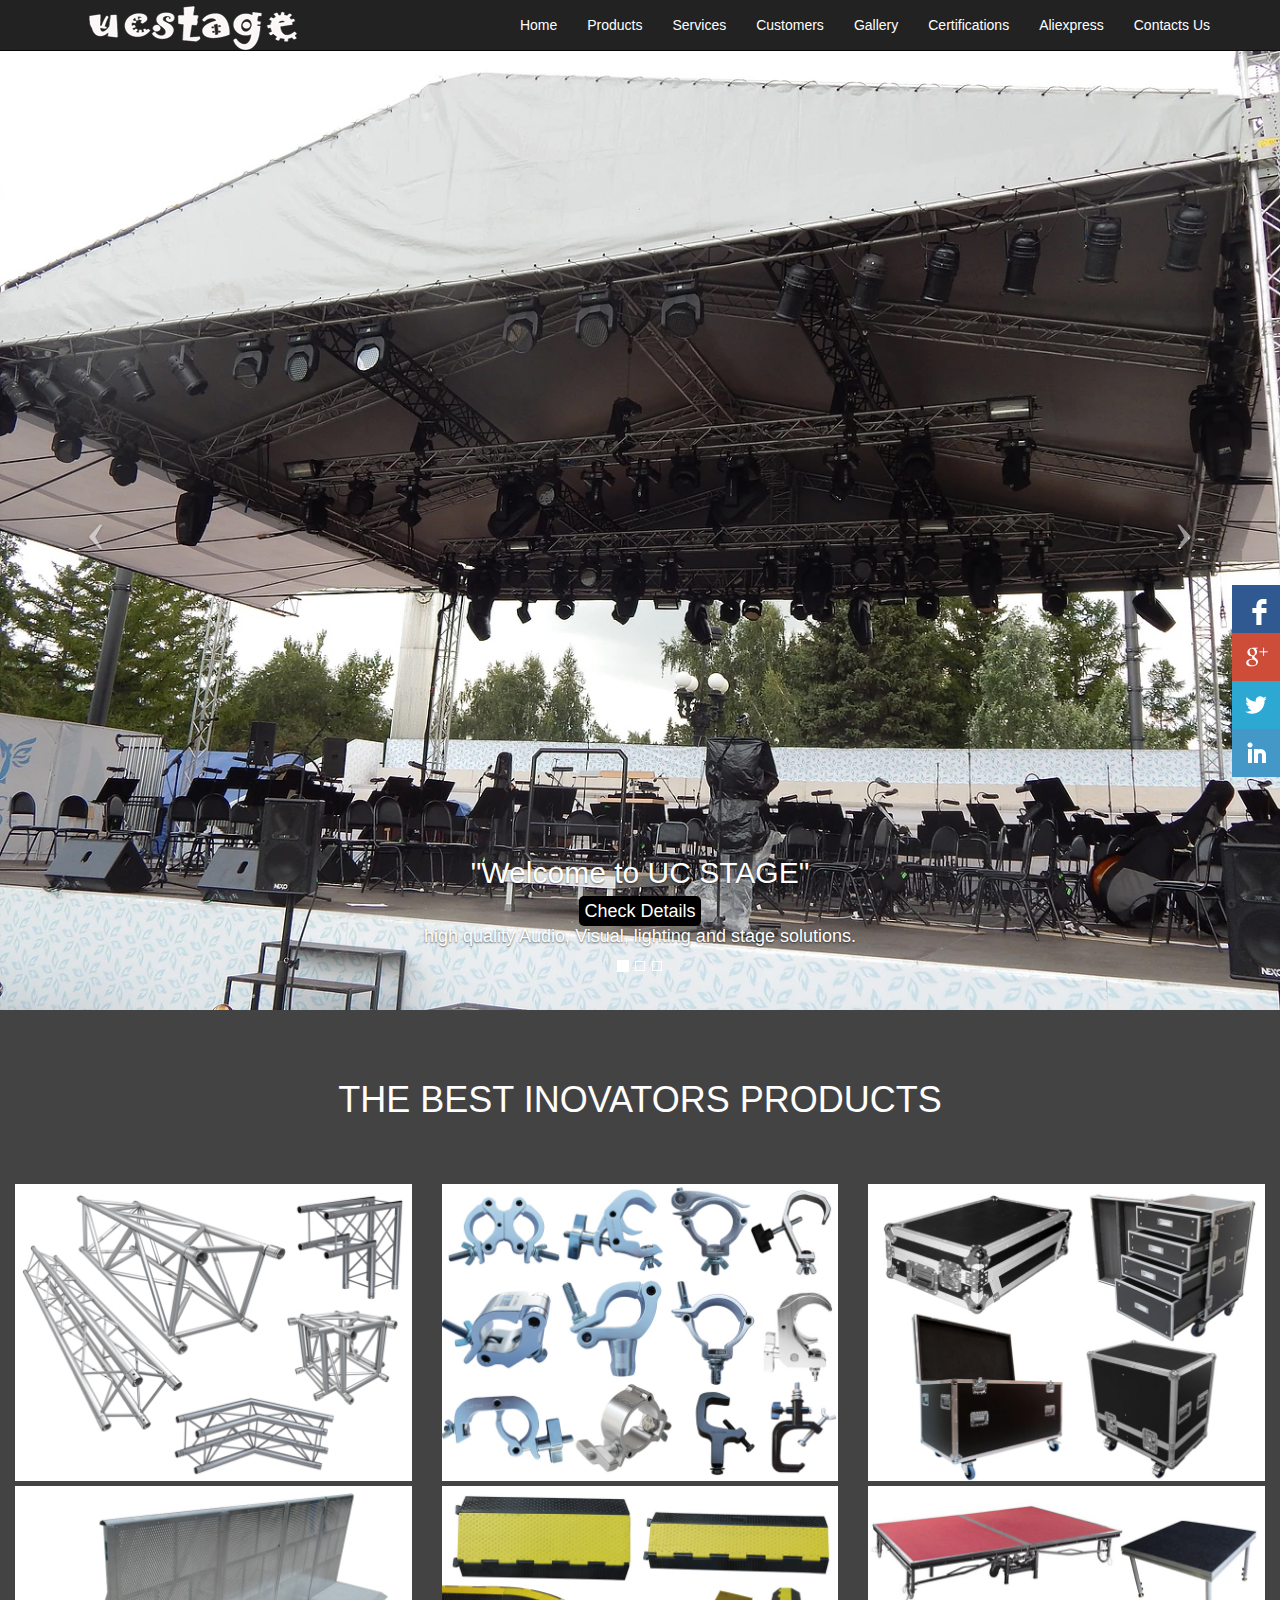
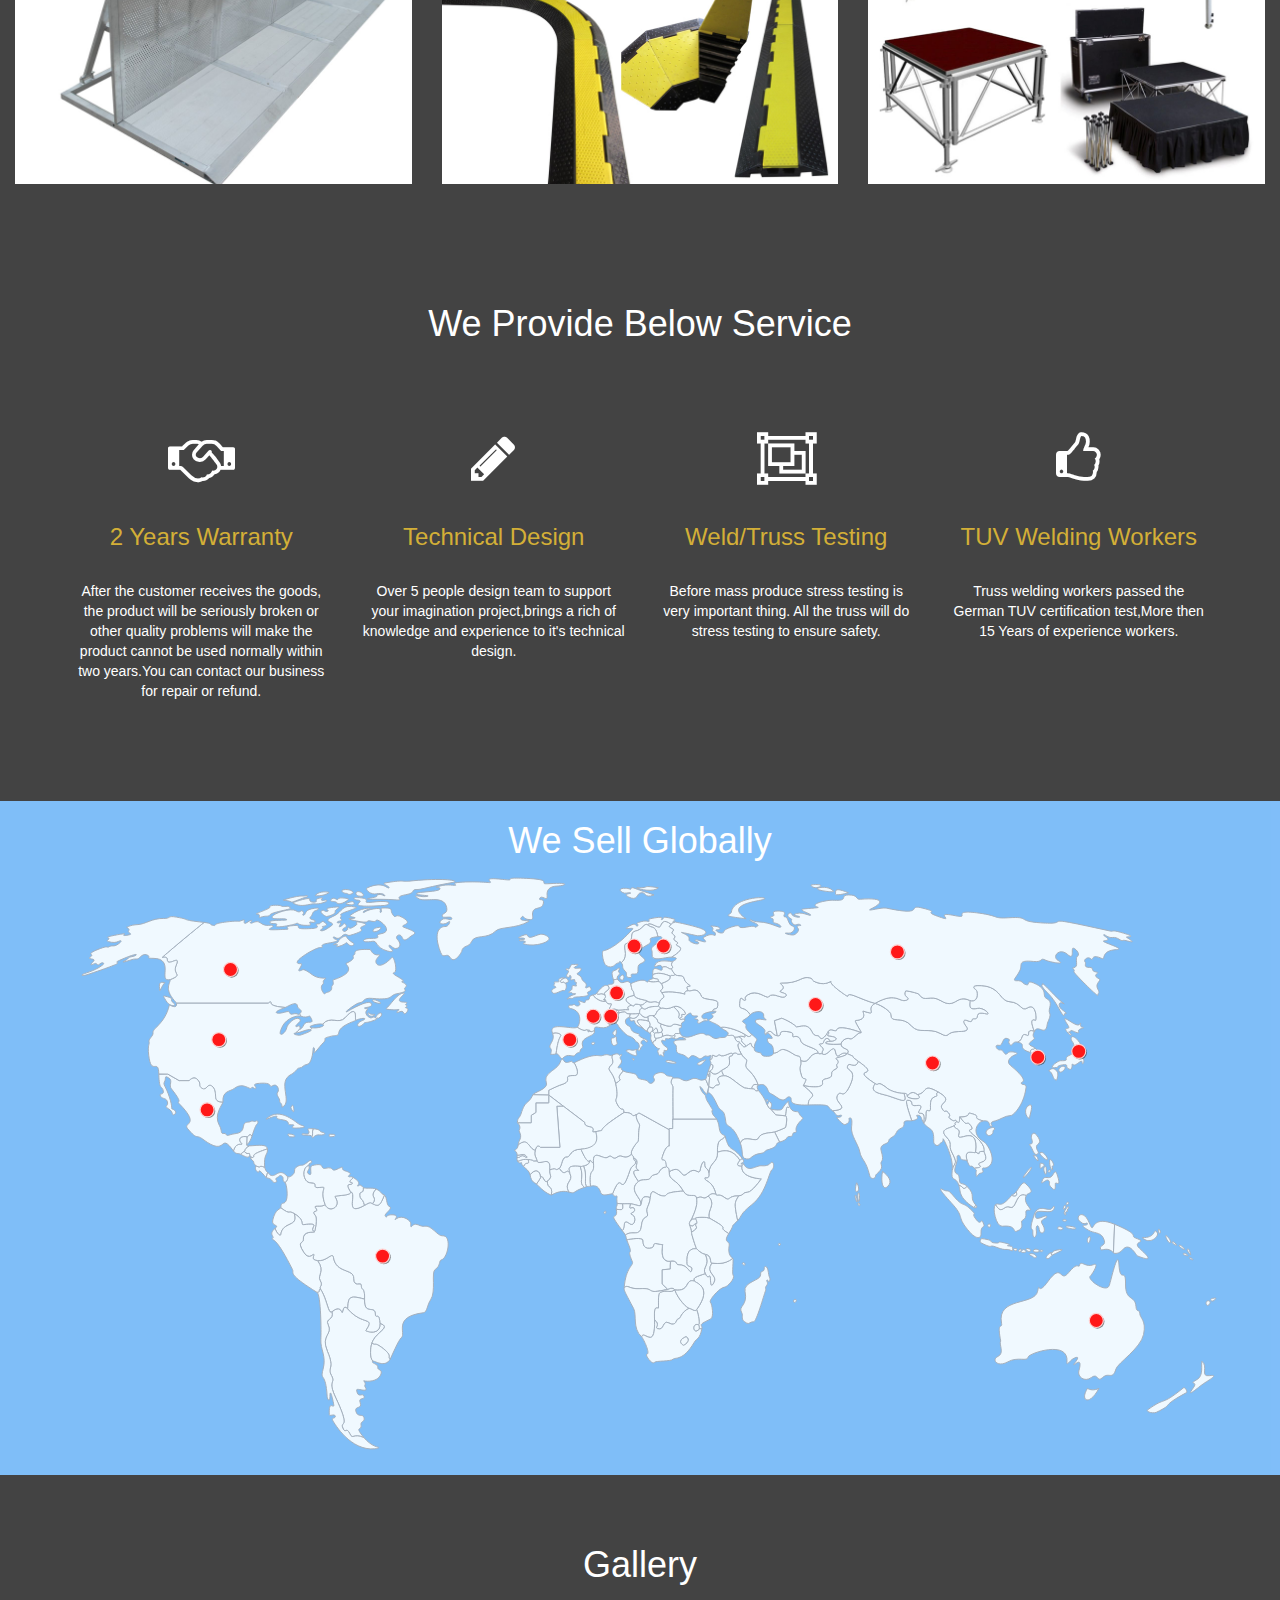
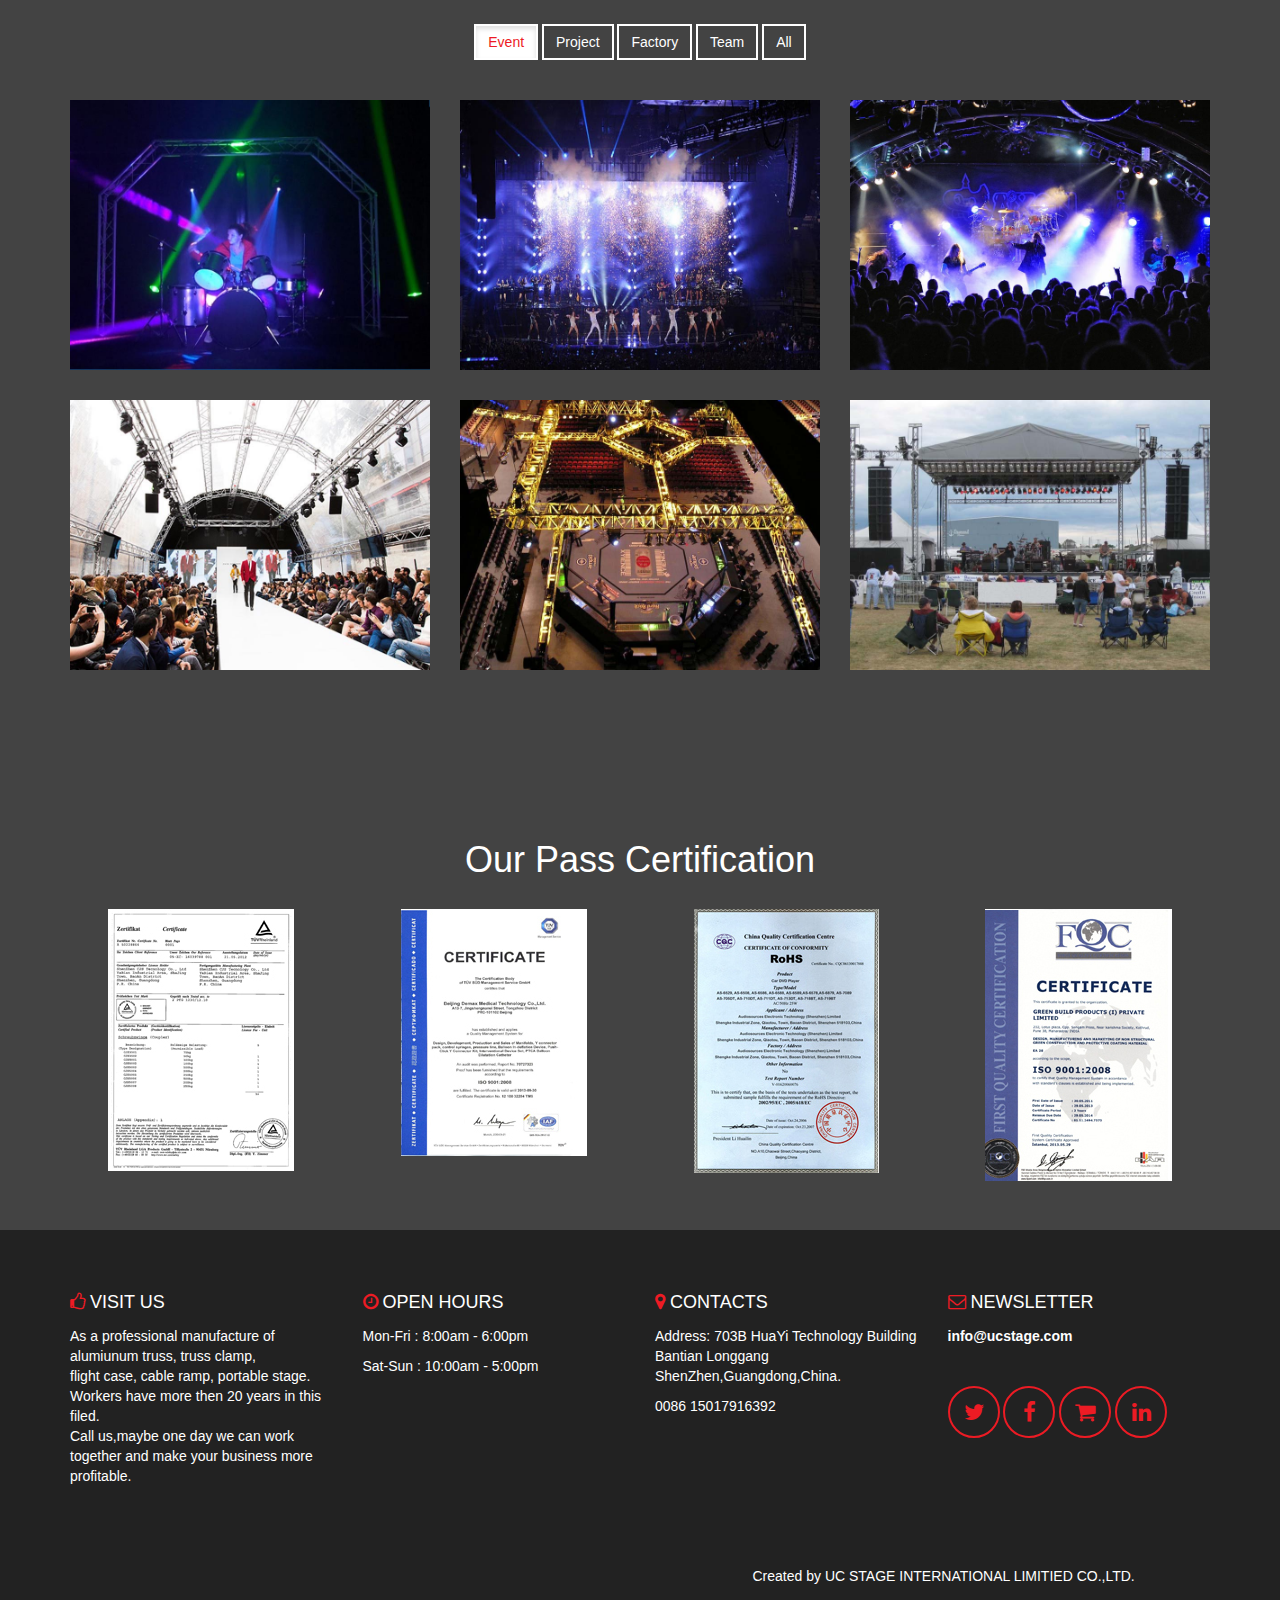
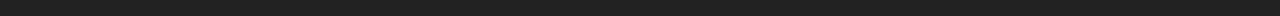
==== commit 8f3efcc1: "update" ====
--- a/src/main/resources/static/index.html
+++ b/src/main/resources/static/index.html
@@ -120,7 +120,7 @@
     <div class="container-products">
         <div class="container-fluid">
             <div class="page-header" id="products">
-                <h1 class="text-center">THE BEST INOVATORS products</h1>
+                <h1 class="text-center">THE BEST INOVATORS PRODUCTS</h1>
                 <br />
             </div>
             <div class="row">
@@ -201,7 +201,7 @@
                     </p>
                 </div>
                 <div class="col-md-3 text-center">
-                    <span class="fa fa-ship svcicon"></span>
+                    <span class="fa fa-pencil svcicon"></span>
                     <br />
                     <br />
                     <h3 class="text-warning">Technical Design</h3>
@@ -210,7 +210,7 @@
                     </p>
                 </div>
                 <div class="col-md-3 text-center">
-                    <span class="fa fa-pencil svcicon"></span>
+                    <span class="fa fa-object-group svcicon"></span>
                     <br />
                     <br />
                     <h3 class="text-warning">Weld/Truss Testing</h3>
